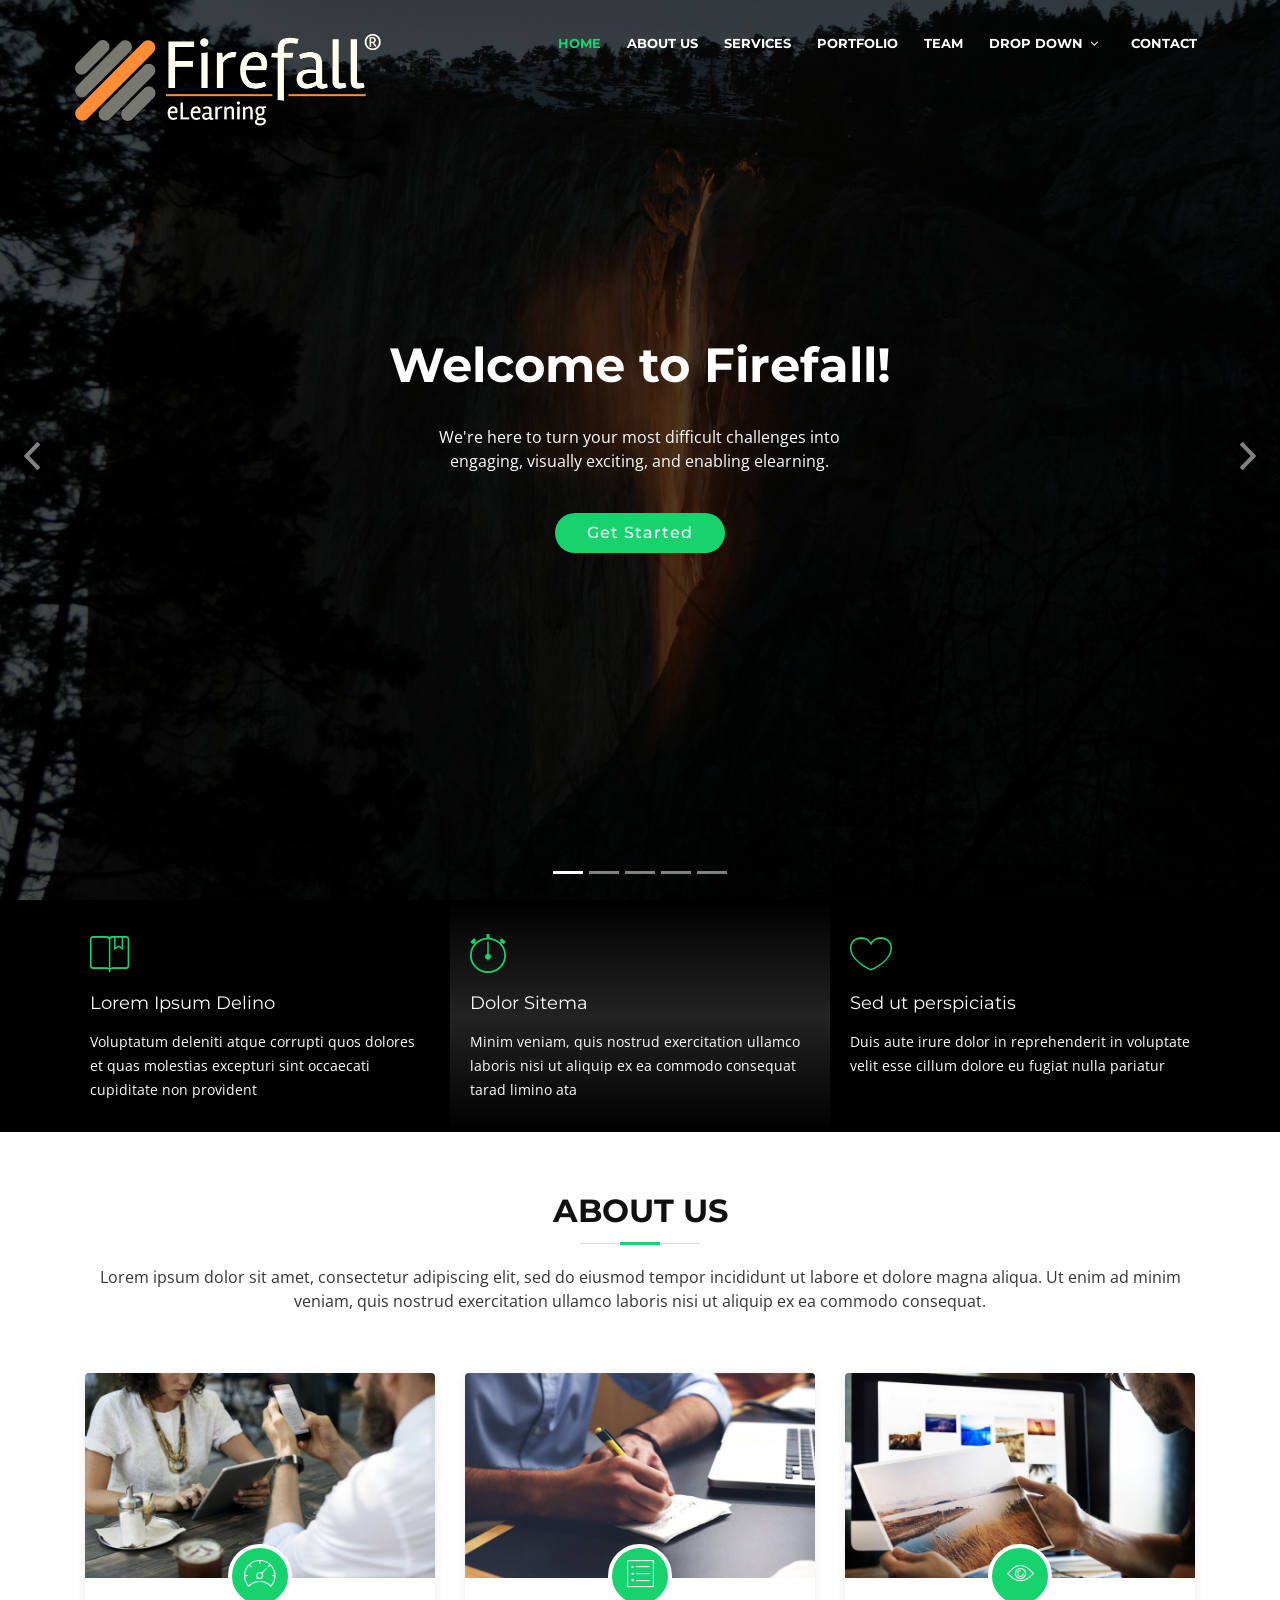
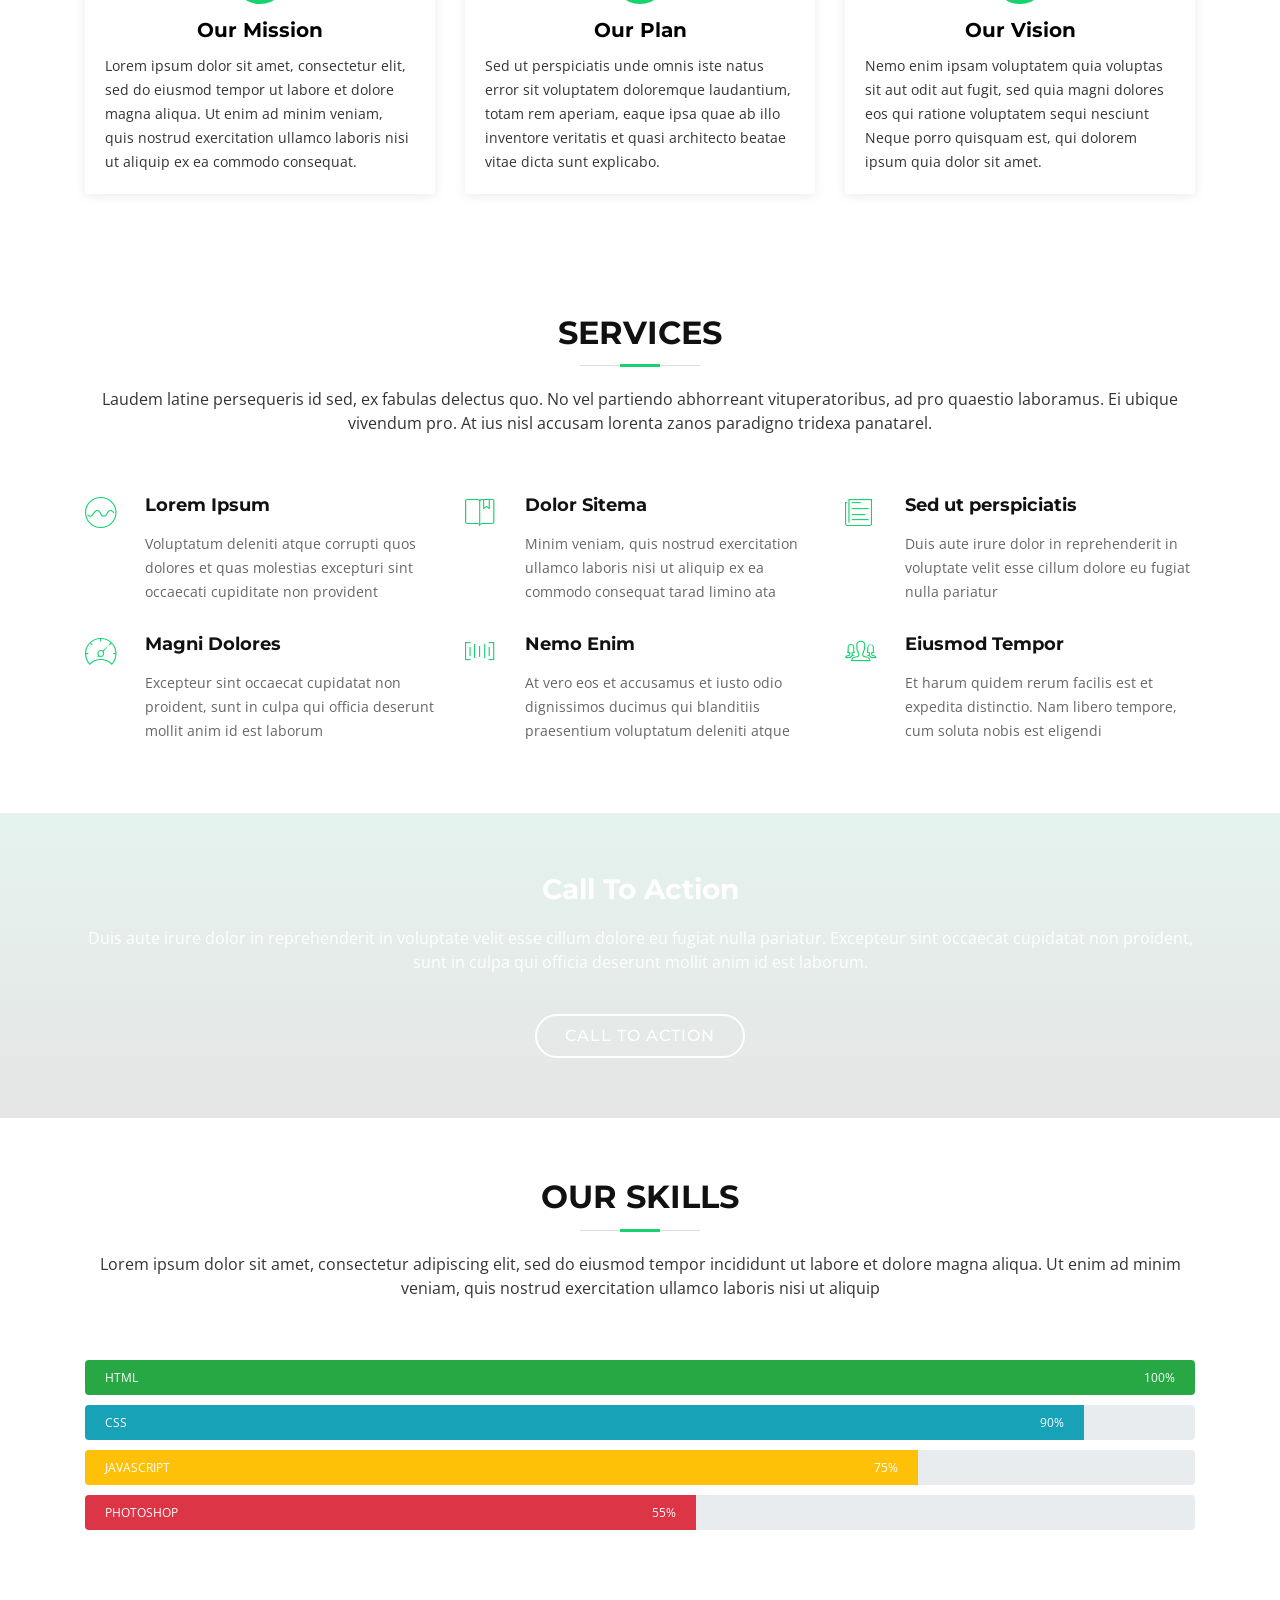
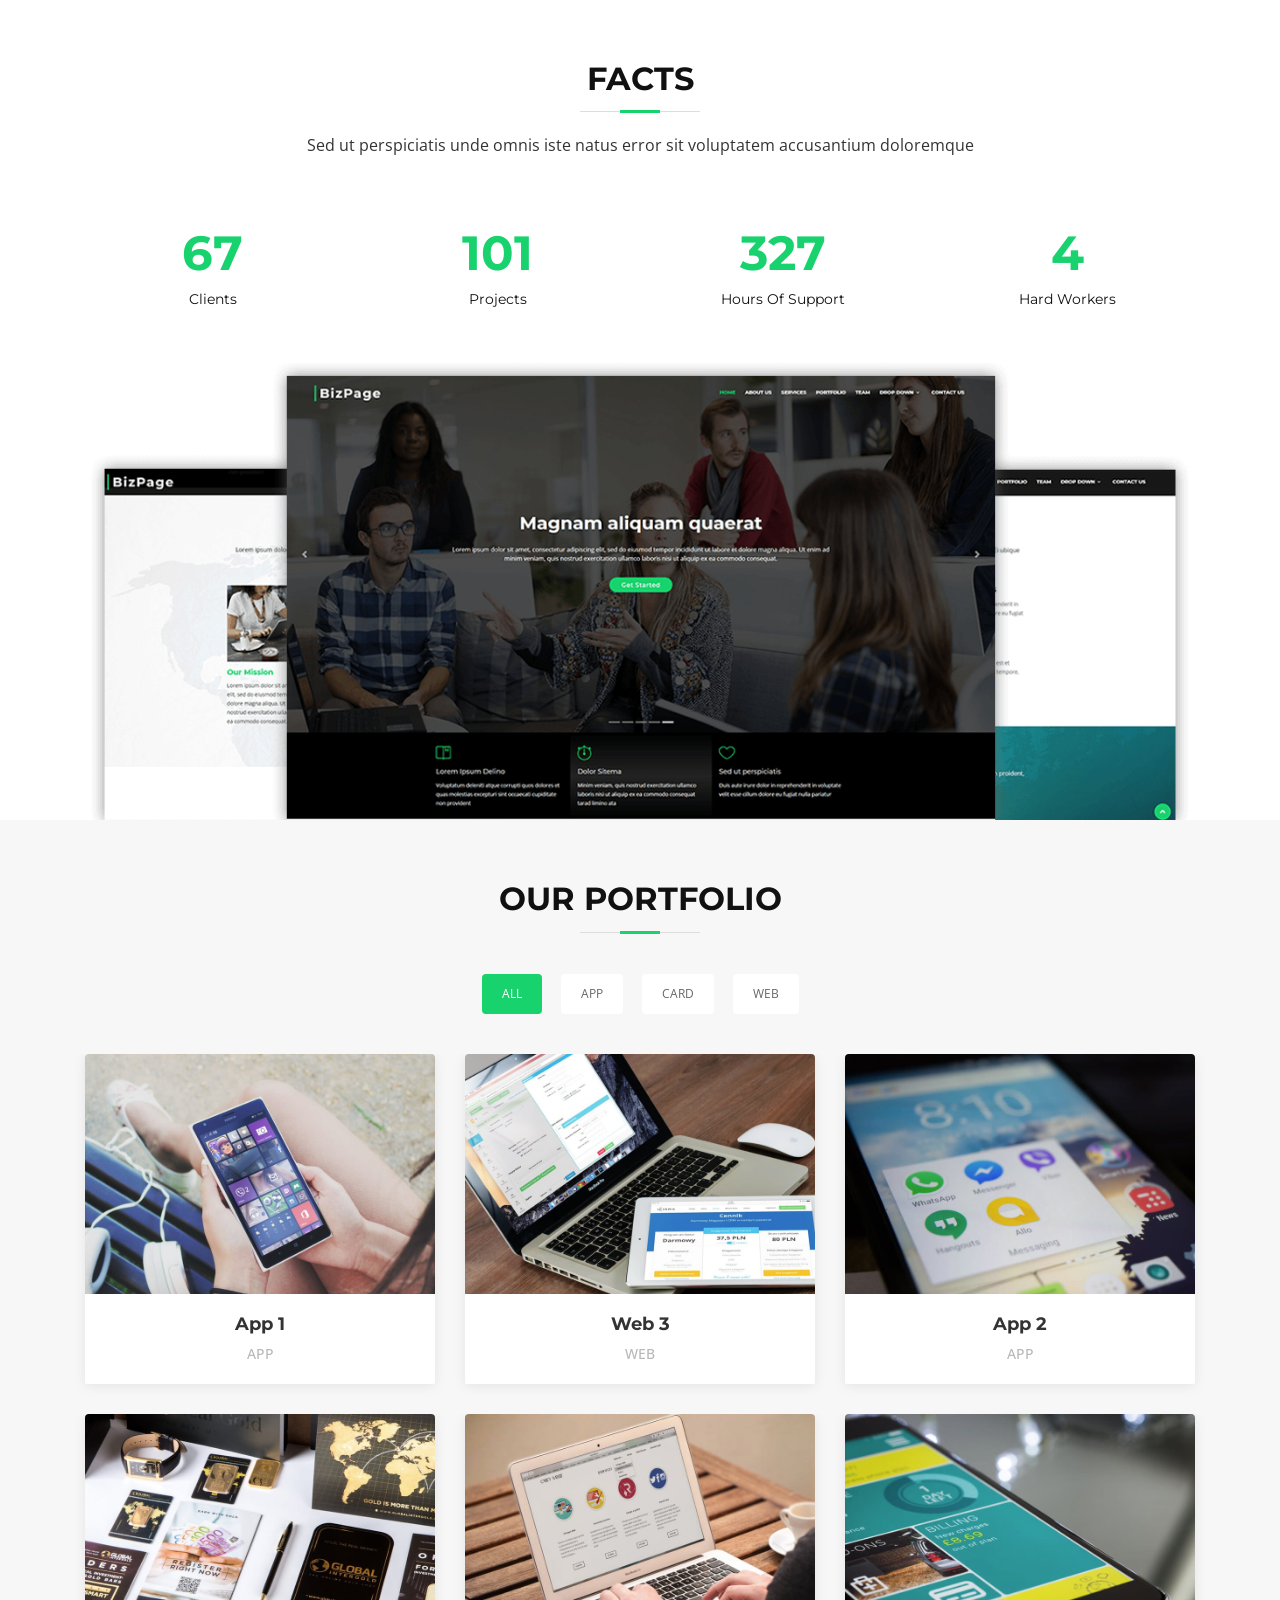
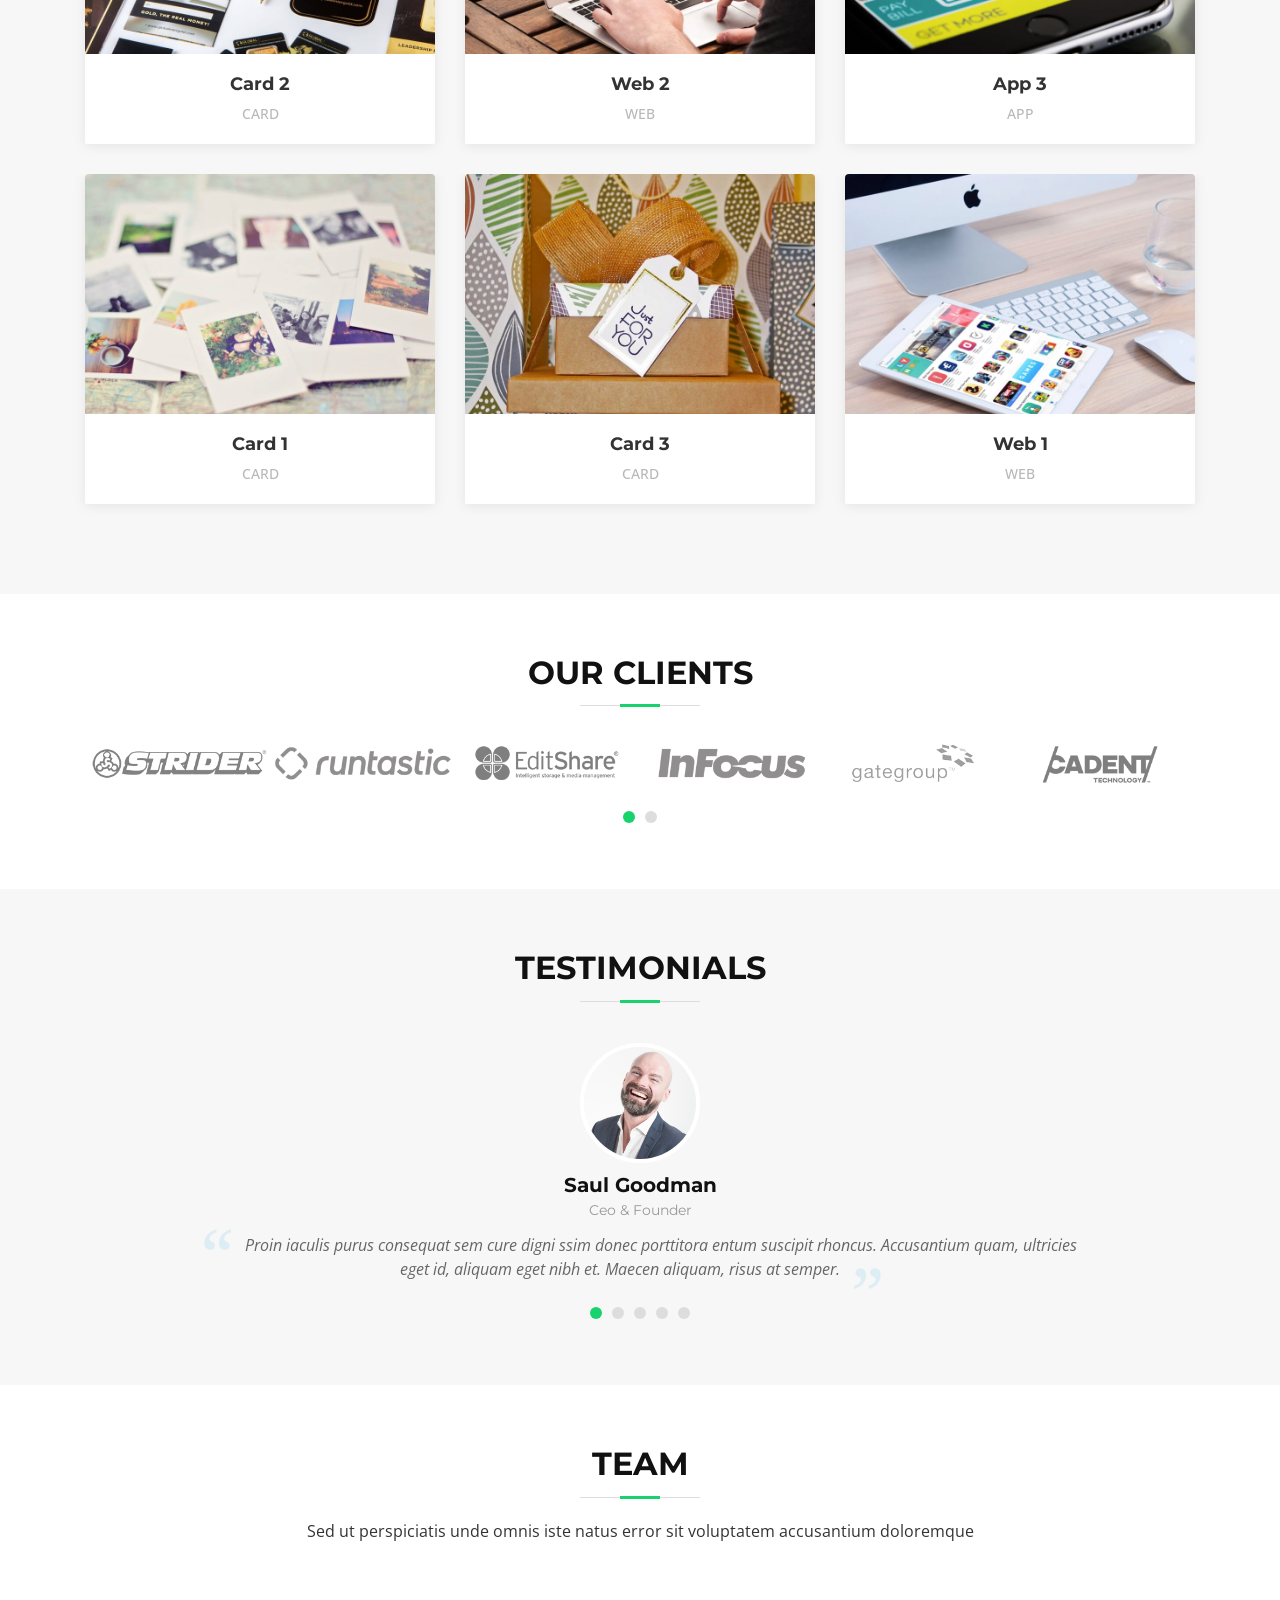
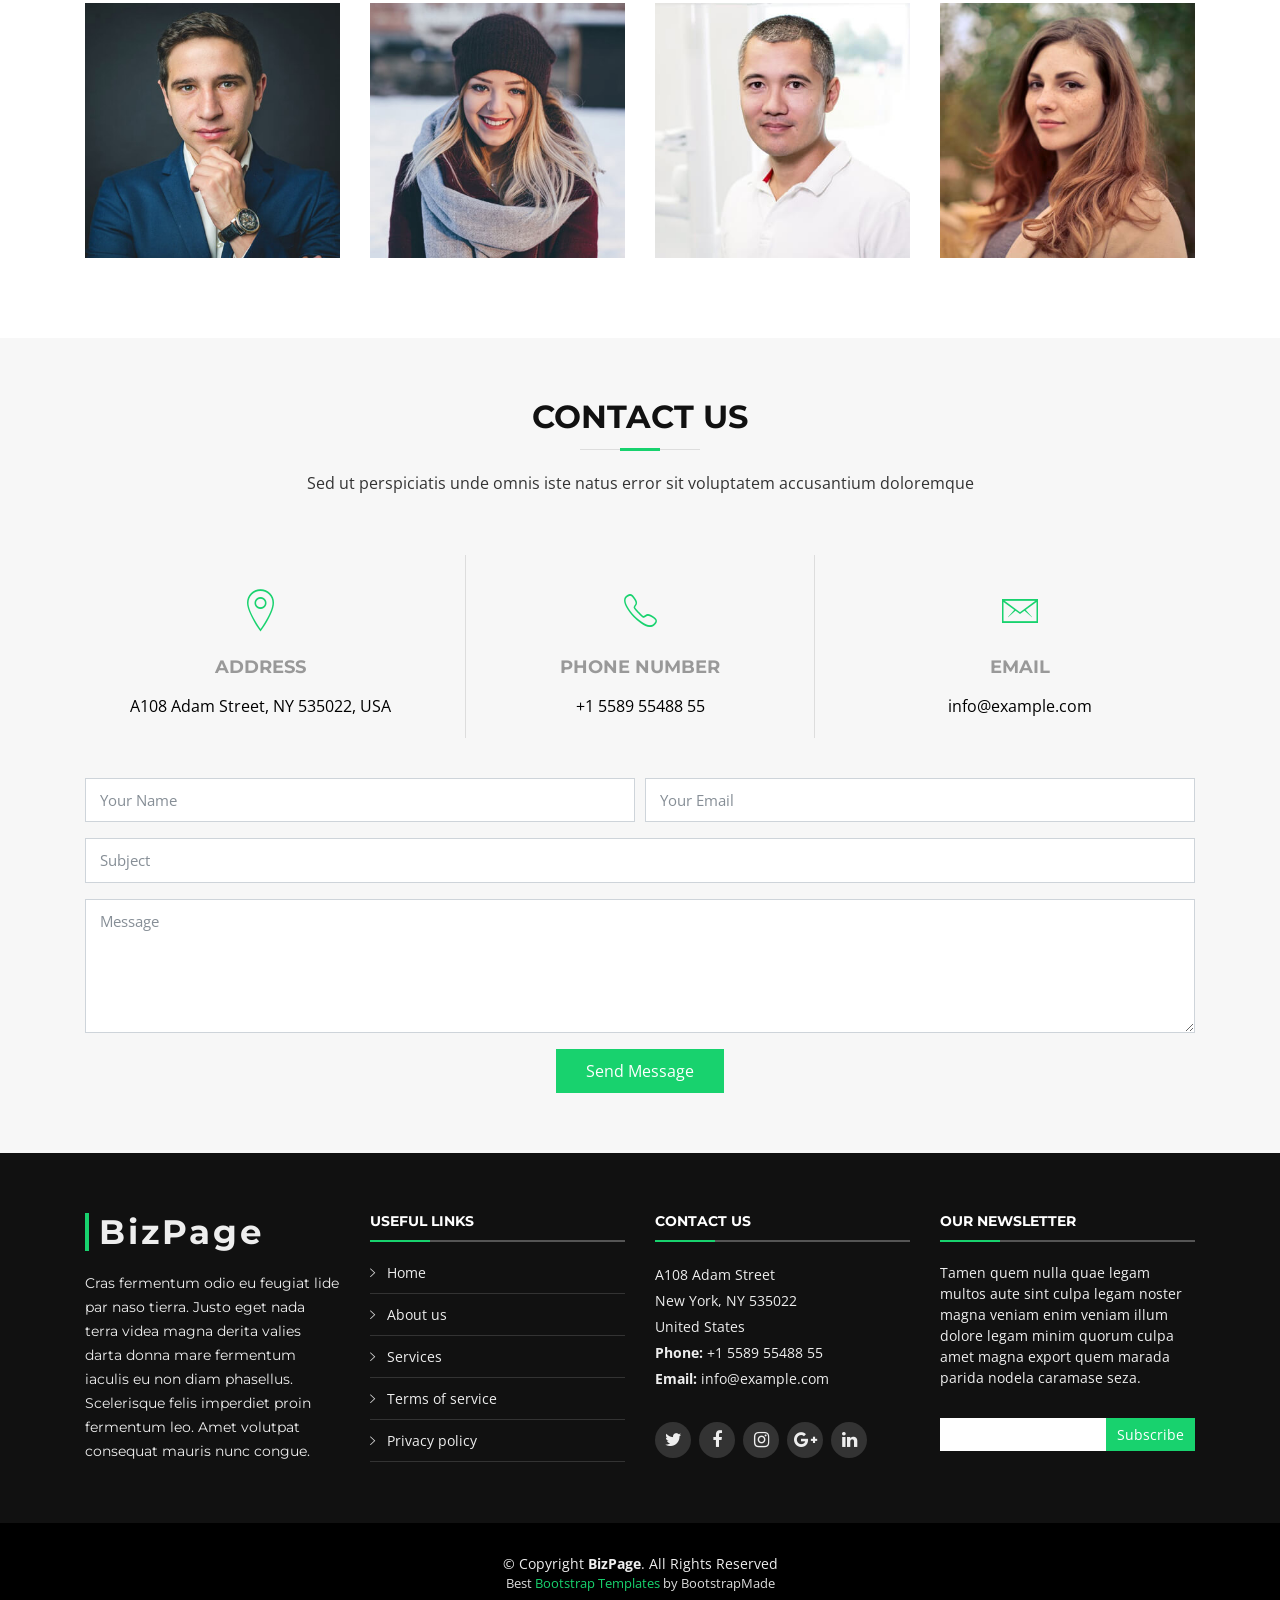
==== bizpage-master/index.html @ b1515fba "update" ====
<!DOCTYPE html>
<html lang="en">
<head>
  <meta charset="utf-8">
  <title>Firefall eLearning</title>
  <meta content="width=device-width, initial-scale=1.0" name="viewport">
  <meta content="" name="keywords">
  <meta content="" name="description">

  <!-- Favicons -->
  <link href="img/favicon.png" rel="icon">
  <link href="img/apple-touch-icon.png" rel="apple-touch-icon">

  <!-- Google Fonts -->
  <link href="https://fonts.googleapis.com/css?family=Open+Sans:300,300i,400,400i,700,700i|Montserrat:300,400,500,700" rel="stylesheet">

  <!-- Bootstrap CSS File -->
  <link href="lib/bootstrap/css/bootstrap.min.css" rel="stylesheet">

  <!-- Libraries CSS Files -->
  <link href="lib/font-awesome/css/font-awesome.min.css" rel="stylesheet">
  <link href="lib/animate/animate.min.css" rel="stylesheet">
  <link href="lib/ionicons/css/ionicons.min.css" rel="stylesheet">
  <link href="lib/owlcarousel/assets/owl.carousel.min.css" rel="stylesheet">
  <link href="lib/lightbox/css/lightbox.min.css" rel="stylesheet">

  <!-- Main Stylesheet File -->
  <link href="css/style.css" rel="stylesheet">

  <!-- =======================================================
    Theme Name: BizPage
    Theme URL: https://bootstrapmade.com/bizpage-bootstrap-business-template/
    Author: BootstrapMade.com
    License: https://bootstrapmade.com/license/
  ======================================================= -->
</head>

<body>

  <!--==========================
    Header
  ============================-->
  <header id="header">
    <div class="container-fluid">

      <div id="logo" class="pull-left">
        <!--h1><a href="#intro" class="scrollto">BizPage</a></h1-->
        <!-- Uncomment below if you prefer to use an image logo -->
        <a href="#intro"><img src="img/firefall_logo.png" alt="" width="335" height="100"title="" /></a>
      </div>

      <nav id="nav-menu-container">
        <ul class="nav-menu">
          <li class="menu-active"><a href="#intro">Home</a></li>
          <li><a href="#about">About Us</a></li>
          <li><a href="#services">Services</a></li>
          <li><a href="#portfolio">Portfolio</a></li>
          <li><a href="#team">Team</a></li>
          <li class="menu-has-children"><a href="">Drop Down</a>
            <ul>
              <li><a href="#">Drop Down 1</a></li>
              <li><a href="#">Drop Down 3</a></li>
              <li><a href="#">Drop Down 4</a></li>
              <li><a href="#">Drop Down 5</a></li>
            </ul>
          </li>
          <li><a href="#contact">Contact</a></li>
        </ul>
      </nav><!-- #nav-menu-container -->
    </div>
  </header><!-- #header -->

  <!--==========================
    Intro Section
  ============================-->
  <section id="intro">
    <div class="intro-container">
      <div id="introCarousel" class="carousel  slide carousel-fade" data-ride="carousel">

        <ol class="carousel-indicators"></ol>

        <div class="carousel-inner" role="listbox">

          <div class="carousel-item active" style="background-image: url('img/intro-carousel/1.jpg');">
            <div class="carousel-container">
              <div class="carousel-content">
                <h2>Welcome to Firefall!</h2>
				<p>We're here to turn your most difficult challenges into engaging, visually exciting, and enabling elearning.</p>
                <a href="#featured-services" class="btn-get-started scrollto">Get Started</a>
              </div>
            </div>
          </div>

          <div class="carousel-item" style="background-image: url('img/intro-carousel/2.jpg');">
            <div class="carousel-container">
              <div class="carousel-content">
                <h2>Design.</h2>
                <p>Lorem ipsum dolor sit amet, consectetur adipiscing elit, sed do eiusmod tempor incididunt ut labore et dolore magna aliqua. Ut enim ad minim veniam, quis nostrud exercitation ullamco laboris nisi ut aliquip ex ea commodo consequat.</p>
                <a href="#featured-services" class="btn-get-started scrollto">Get Started</a>
              </div>
            </div>
          </div>

          <div class="carousel-item" style="background-image: url('img/intro-carousel/3.jpg');">
            <div class="carousel-container">
              <div class="carousel-content">
                <h2>Develop.</h2>
                <p>Beatae vitae dicta sunt explicabo. Nemo enim ipsam voluptatem quia voluptas sit aspernatur aut odit aut fugit, sed quia consequuntur magni dolores eos qui ratione voluptatem sequi nesciunt omnis iste natus error sit voluptatem accusantium.</p>
                <a href="#featured-services" class="btn-get-started scrollto">Get Started</a>
              </div>
            </div>
          </div>

          <div class="carousel-item" style="background-image: url('img/intro-carousel/4.jpg');">
            <div class="carousel-container">
              <div class="carousel-content">
                <h2>Deliver.</h2>
                <p>Neque porro quisquam est, qui dolorem ipsum quia dolor sit amet, consectetur, adipisci velit, sed quia non numquam eius modi tempora incidunt ut labore et dolore magnam aliquam quaerat voluptatem. Ut enim ad minima veniam, quis nostrum.</p>
                <a href="#featured-services" class="btn-get-started scrollto">Get Started</a>
              </div>
            </div>
          </div>

          <div class="carousel-item" style="background-image: url('img/intro-carousel/5.jpg');">
            <div class="carousel-container">
              <div class="carousel-content">
                <h2>Magnam aliquam quaerat</h2>
                <p>Lorem ipsum dolor sit amet, consectetur adipiscing elit, sed do eiusmod tempor incididunt ut labore et dolore magna aliqua. Ut enim ad minim veniam, quis nostrud exercitation ullamco laboris nisi ut aliquip ex ea commodo consequat.</p>
                <a href="#featured-services" class="btn-get-started scrollto">Get Started</a>
              </div>
            </div>
          </div>

        </div>

        <a class="carousel-control-prev" href="#introCarousel" role="button" data-slide="prev">
          <span class="carousel-control-prev-icon ion-chevron-left" aria-hidden="true"></span>
          <span class="sr-only">Previous</span>
        </a>

        <a class="carousel-control-next" href="#introCarousel" role="button" data-slide="next">
          <span class="carousel-control-next-icon ion-chevron-right" aria-hidden="true"></span>
          <span class="sr-only">Next</span>
        </a>

      </div>
    </div>
  </section><!-- #intro -->

  <main id="main">

    <!--==========================
      Featured Services Section
    ============================-->
    <section id="featured-services">
      <div class="container">
        <div class="row">

          <div class="col-lg-4 box">
            <i class="ion-ios-bookmarks-outline"></i>
            <h4 class="title"><a href="">Lorem Ipsum Delino</a></h4>
            <p class="description">Voluptatum deleniti atque corrupti quos dolores et quas molestias excepturi sint occaecati cupiditate non provident</p>
          </div>

          <div class="col-lg-4 box box-bg">
            <i class="ion-ios-stopwatch-outline"></i>
            <h4 class="title"><a href="">Dolor Sitema</a></h4>
            <p class="description">Minim veniam, quis nostrud exercitation ullamco laboris nisi ut aliquip ex ea commodo consequat tarad limino ata</p>
          </div>

          <div class="col-lg-4 box">
            <i class="ion-ios-heart-outline"></i>
            <h4 class="title"><a href="">Sed ut perspiciatis</a></h4>
            <p class="description">Duis aute irure dolor in reprehenderit in voluptate velit esse cillum dolore eu fugiat nulla pariatur</p>
          </div>

        </div>
      </div>
    </section><!-- #featured-services -->

    <!--==========================
      About Us Section
    ============================-->
    <section id="about">
      <div class="container">

        <header class="section-header">
          <h3>About Us</h3>
          <p>Lorem ipsum dolor sit amet, consectetur adipiscing elit, sed do eiusmod tempor incididunt ut labore et dolore magna aliqua. Ut enim ad minim veniam, quis nostrud exercitation ullamco laboris nisi ut aliquip ex ea commodo consequat.</p>
        </header>

        <div class="row about-cols">

          <div class="col-md-4 wow fadeInUp">
            <div class="about-col">
              <div class="img">
                <img src="img/about-mission.jpg" alt="" class="img-fluid">
                <div class="icon"><i class="ion-ios-speedometer-outline"></i></div>
              </div>
              <h2 class="title"><a href="#">Our Mission</a></h2>
              <p>
                Lorem ipsum dolor sit amet, consectetur elit, sed do eiusmod tempor ut labore et dolore magna aliqua. Ut enim ad minim veniam, quis nostrud exercitation ullamco laboris nisi ut aliquip ex ea commodo consequat.
              </p>
            </div>
          </div>

          <div class="col-md-4 wow fadeInUp" data-wow-delay="0.1s">
            <div class="about-col">
              <div class="img">
                <img src="img/about-plan.jpg" alt="" class="img-fluid">
                <div class="icon"><i class="ion-ios-list-outline"></i></div>
              </div>
              <h2 class="title"><a href="#">Our Plan</a></h2>
              <p>
                Sed ut perspiciatis unde omnis iste natus error sit voluptatem  doloremque laudantium, totam rem aperiam, eaque ipsa quae ab illo inventore veritatis et quasi architecto beatae vitae dicta sunt explicabo.
              </p>
            </div>
          </div>

          <div class="col-md-4 wow fadeInUp" data-wow-delay="0.2s">
            <div class="about-col">
              <div class="img">
                <img src="img/about-vision.jpg" alt="" class="img-fluid">
                <div class="icon"><i class="ion-ios-eye-outline"></i></div>
              </div>
              <h2 class="title"><a href="#">Our Vision</a></h2>
              <p>
                Nemo enim ipsam voluptatem quia voluptas sit aut odit aut fugit, sed quia magni dolores eos qui ratione voluptatem sequi nesciunt Neque porro quisquam est, qui dolorem ipsum quia dolor sit amet.
              </p>
            </div>
          </div>

        </div>

      </div>
    </section><!-- #about -->

    <!--==========================
      Services Section
    ============================-->
    <section id="services">
      <div class="container">

        <header class="section-header wow fadeInUp">
          <h3>Services</h3>
          <p>Laudem latine persequeris id sed, ex fabulas delectus quo. No vel partiendo abhorreant vituperatoribus, ad pro quaestio laboramus. Ei ubique vivendum pro. At ius nisl accusam lorenta zanos paradigno tridexa panatarel.</p>
        </header>

        <div class="row">

          <div class="col-lg-4 col-md-6 box wow bounceInUp" data-wow-duration="1.4s">
            <div class="icon"><i class="ion-ios-analytics-outline"></i></div>
            <h4 class="title"><a href="">Lorem Ipsum</a></h4>
            <p class="description">Voluptatum deleniti atque corrupti quos dolores et quas molestias excepturi sint occaecati cupiditate non provident</p>
          </div>
          <div class="col-lg-4 col-md-6 box wow bounceInUp" data-wow-duration="1.4s">
            <div class="icon"><i class="ion-ios-bookmarks-outline"></i></div>
            <h4 class="title"><a href="">Dolor Sitema</a></h4>
            <p class="description">Minim veniam, quis nostrud exercitation ullamco laboris nisi ut aliquip ex ea commodo consequat tarad limino ata</p>
          </div>
          <div class="col-lg-4 col-md-6 box wow bounceInUp" data-wow-duration="1.4s">
            <div class="icon"><i class="ion-ios-paper-outline"></i></div>
            <h4 class="title"><a href="">Sed ut perspiciatis</a></h4>
            <p class="description">Duis aute irure dolor in reprehenderit in voluptate velit esse cillum dolore eu fugiat nulla pariatur</p>
          </div>
          <div class="col-lg-4 col-md-6 box wow bounceInUp" data-wow-delay="0.1s" data-wow-duration="1.4s">
            <div class="icon"><i class="ion-ios-speedometer-outline"></i></div>
            <h4 class="title"><a href="">Magni Dolores</a></h4>
            <p class="description">Excepteur sint occaecat cupidatat non proident, sunt in culpa qui officia deserunt mollit anim id est laborum</p>
          </div>
          <div class="col-lg-4 col-md-6 box wow bounceInUp" data-wow-delay="0.1s" data-wow-duration="1.4s">
            <div class="icon"><i class="ion-ios-barcode-outline"></i></div>
            <h4 class="title"><a href="">Nemo Enim</a></h4>
            <p class="description">At vero eos et accusamus et iusto odio dignissimos ducimus qui blanditiis praesentium voluptatum deleniti atque</p>
          </div>
          <div class="col-lg-4 col-md-6 box wow bounceInUp" data-wow-delay="0.1s" data-wow-duration="1.4s">
            <div class="icon"><i class="ion-ios-people-outline"></i></div>
            <h4 class="title"><a href="">Eiusmod Tempor</a></h4>
            <p class="description">Et harum quidem rerum facilis est et expedita distinctio. Nam libero tempore, cum soluta nobis est eligendi</p>
          </div>

        </div>

      </div>
    </section><!-- #services -->

    <!--==========================
      Call To Action Section
    ============================-->
    <section id="call-to-action" class="wow fadeIn">
      <div class="container text-center">
        <h3>Call To Action</h3>
        <p> Duis aute irure dolor in reprehenderit in voluptate velit esse cillum dolore eu fugiat nulla pariatur. Excepteur sint occaecat cupidatat non proident, sunt in culpa qui officia deserunt mollit anim id est laborum.</p>
        <a class="cta-btn" href="#">Call To Action</a>
      </div>
    </section><!-- #call-to-action -->

    <!--==========================
      Skills Section
    ============================-->
    <section id="skills">
      <div class="container">

        <header class="section-header">
          <h3>Our Skills</h3>
          <p>Lorem ipsum dolor sit amet, consectetur adipiscing elit, sed do eiusmod tempor incididunt ut labore et dolore magna aliqua. Ut enim ad minim veniam, quis nostrud exercitation ullamco laboris nisi ut aliquip</p>
        </header>

        <div class="skills-content">

          <div class="progress">
            <div class="progress-bar bg-success" role="progressbar" aria-valuenow="100" aria-valuemin="0" aria-valuemax="100">
              <span class="skill">HTML <i class="val">100%</i></span>
            </div>
          </div>

          <div class="progress">
            <div class="progress-bar bg-info" role="progressbar" aria-valuenow="90" aria-valuemin="0" aria-valuemax="100">
              <span class="skill">CSS <i class="val">90%</i></span>
            </div>
          </div>

          <div class="progress">
            <div class="progress-bar bg-warning" role="progressbar" aria-valuenow="75" aria-valuemin="0" aria-valuemax="100">
              <span class="skill">JavaScript <i class="val">75%</i></span>
            </div>
          </div>

          <div class="progress">
            <div class="progress-bar bg-danger" role="progressbar" aria-valuenow="55" aria-valuemin="0" aria-valuemax="100">
              <span class="skill">Photoshop <i class="val">55%</i></span>
            </div>
          </div>

        </div>

      </div>
    </section>

    <!--==========================
      Facts Section
    ============================-->
    <section id="facts"  class="wow fadeIn">
      <div class="container">

        <header class="section-header">
          <h3>Facts</h3>
          <p>Sed ut perspiciatis unde omnis iste natus error sit voluptatem accusantium doloremque</p>
        </header>

        <div class="row counters">

  				<div class="col-lg-3 col-6 text-center">
            <span data-toggle="counter-up">274</span>
            <p>Clients</p>
  				</div>

          <div class="col-lg-3 col-6 text-center">
            <span data-toggle="counter-up">421</span>
            <p>Projects</p>
  				</div>

          <div class="col-lg-3 col-6 text-center">
            <span data-toggle="counter-up">1,364</span>
            <p>Hours Of Support</p>
  				</div>

          <div class="col-lg-3 col-6 text-center">
            <span data-toggle="counter-up">18</span>
            <p>Hard Workers</p>
  				</div>

  			</div>

        <div class="facts-img">
          <img src="img/facts-img.png" alt="" class="img-fluid">
        </div>

      </div>
    </section><!-- #facts -->

    <!--==========================
      Portfolio Section
    ============================-->
    <section id="portfolio"  class="section-bg" >
      <div class="container">

        <header class="section-header">
          <h3 class="section-title">Our Portfolio</h3>
        </header>

        <div class="row">
          <div class="col-lg-12">
            <ul id="portfolio-flters">
              <li data-filter="*" class="filter-active">All</li>
              <li data-filter=".filter-app">App</li>
              <li data-filter=".filter-card">Card</li>
              <li data-filter=".filter-web">Web</li>
            </ul>
          </div>
        </div>

        <div class="row portfolio-container">

          <div class="col-lg-4 col-md-6 portfolio-item filter-app wow fadeInUp">
            <div class="portfolio-wrap">
              <figure>
                <img src="img/portfolio/app1.jpg" class="img-fluid" alt="">
                <a href="img/portfolio/app1.jpg" data-lightbox="portfolio" data-title="App 1" class="link-preview" title="Preview"><i class="ion ion-eye"></i></a>
                <a href="#" class="link-details" title="More Details"><i class="ion ion-android-open"></i></a>
              </figure>

              <div class="portfolio-info">
                <h4><a href="#">App 1</a></h4>
                <p>App</p>
              </div>
            </div>
          </div>

          <div class="col-lg-4 col-md-6 portfolio-item filter-web wow fadeInUp" data-wow-delay="0.1s">
            <div class="portfolio-wrap">
              <figure>
                <img src="img/portfolio/web3.jpg" class="img-fluid" alt="">
                <a href="img/portfolio/web3.jpg" class="link-preview" data-lightbox="portfolio" data-title="Web 3" title="Preview"><i class="ion ion-eye"></i></a>
                <a href="#" class="link-details" title="More Details"><i class="ion ion-android-open"></i></a>
              </figure>

              <div class="portfolio-info">
                <h4><a href="#">Web 3</a></h4>
                <p>Web</p>
              </div>
            </div>
          </div>

          <div class="col-lg-4 col-md-6 portfolio-item filter-app wow fadeInUp" data-wow-delay="0.2s">
            <div class="portfolio-wrap">
              <figure>
                <img src="img/portfolio/app2.jpg" class="img-fluid" alt="">
                <a href="img/portfolio/app2.jpg" class="link-preview" data-lightbox="portfolio" data-title="App 2" title="Preview"><i class="ion ion-eye"></i></a>
                <a href="#" class="link-details" title="More Details"><i class="ion ion-android-open"></i></a>
              </figure>

              <div class="portfolio-info">
                <h4><a href="#">App 2</a></h4>
                <p>App</p>
              </div>
            </div>
          </div>

          <div class="col-lg-4 col-md-6 portfolio-item filter-card wow fadeInUp">
            <div class="portfolio-wrap">
              <figure>
                <img src="img/portfolio/card2.jpg" class="img-fluid" alt="">
                <a href="img/portfolio/card2.jpg" class="link-preview" data-lightbox="portfolio" data-title="Card 2" title="Preview"><i class="ion ion-eye"></i></a>
                <a href="#" class="link-details" title="More Details"><i class="ion ion-android-open"></i></a>
              </figure>

              <div class="portfolio-info">
                <h4><a href="#">Card 2</a></h4>
                <p>Card</p>
              </div>
            </div>
          </div>

          <div class="col-lg-4 col-md-6 portfolio-item filter-web wow fadeInUp" data-wow-delay="0.1s">
            <div class="portfolio-wrap">
              <figure>
                <img src="img/portfolio/web2.jpg" class="img-fluid" alt="">
                <a href="img/portfolio/web2.jpg" class="link-preview" data-lightbox="portfolio" data-title="Web 2" title="Preview"><i class="ion ion-eye"></i></a>
                <a href="#" class="link-details" title="More Details"><i class="ion ion-android-open"></i></a>
              </figure>

              <div class="portfolio-info">
                <h4><a href="#">Web 2</a></h4>
                <p>Web</p>
              </div>
            </div>
          </div>

          <div class="col-lg-4 col-md-6 portfolio-item filter-app wow fadeInUp" data-wow-delay="0.2s">
            <div class="portfolio-wrap">
              <figure>
                <img src="img/portfolio/app3.jpg" class="img-fluid" alt="">
                <a href="img/portfolio/app3.jpg" class="link-preview" data-lightbox="portfolio" data-title="App 3" title="Preview"><i class="ion ion-eye"></i></a>
                <a href="#" class="link-details" title="More Details"><i class="ion ion-android-open"></i></a>
              </figure>

              <div class="portfolio-info">
                <h4><a href="#">App 3</a></h4>
                <p>App</p>
              </div>
            </div>
          </div>

          <div class="col-lg-4 col-md-6 portfolio-item filter-card wow fadeInUp">
            <div class="portfolio-wrap">
              <figure>
                <img src="img/portfolio/card1.jpg" class="img-fluid" alt="">
                <a href="img/portfolio/card1.jpg" class="link-preview" data-lightbox="portfolio" data-title="Card 1" title="Preview"><i class="ion ion-eye"></i></a>
                <a href="#" class="link-details" title="More Details"><i class="ion ion-android-open"></i></a>
              </figure>

              <div class="portfolio-info">
                <h4><a href="#">Card 1</a></h4>
                <p>Card</p>
              </div>
            </div>
          </div>

          <div class="col-lg-4 col-md-6 portfolio-item filter-card wow fadeInUp" data-wow-delay="0.1s">
            <div class="portfolio-wrap">
              <figure>
                <img src="img/portfolio/card3.jpg" class="img-fluid" alt="">
                <a href="img/portfolio/card3.jpg" class="link-preview" data-lightbox="portfolio" data-title="Card 3" title="Preview"><i class="ion ion-eye"></i></a>
                <a href="#" class="link-details" title="More Details"><i class="ion ion-android-open"></i></a>
              </figure>

              <div class="portfolio-info">
                <h4><a href="#">Card 3</a></h4>
                <p>Card</p>
              </div>
            </div>
          </div>

          <div class="col-lg-4 col-md-6 portfolio-item filter-web wow fadeInUp" data-wow-delay="0.2s">
            <div class="portfolio-wrap">
              <figure>
                <img src="img/portfolio/web1.jpg" class="img-fluid" alt="">
                <a href="img/portfolio/web1.jpg" class="link-preview" data-lightbox="portfolio" data-title="Web 1" title="Preview"><i class="ion ion-eye"></i></a>
                <a href="#" class="link-details" title="More Details"><i class="ion ion-android-open"></i></a>
              </figure>

              <div class="portfolio-info">
                <h4><a href="#">Web 1</a></h4>
                <p>Web</p>
              </div>
            </div>
          </div>

        </div>

      </div>
    </section><!-- #portfolio -->

    <!--==========================
      Clients Section
    ============================-->
    <section id="clients" class="wow fadeInUp">
      <div class="container">

        <header class="section-header">
          <h3>Our Clients</h3>
        </header>

        <div class="owl-carousel clients-carousel">
          <img src="img/clients/client-1.png" alt="">
          <img src="img/clients/client-2.png" alt="">
          <img src="img/clients/client-3.png" alt="">
          <img src="img/clients/client-4.png" alt="">
          <img src="img/clients/client-5.png" alt="">
          <img src="img/clients/client-6.png" alt="">
          <img src="img/clients/client-7.png" alt="">
          <img src="img/clients/client-8.png" alt="">
        </div>

      </div>
    </section><!-- #clients -->

    <!--==========================
      Clients Section
    ============================-->
    <section id="testimonials" class="section-bg wow fadeInUp">
      <div class="container">

        <header class="section-header">
          <h3>Testimonials</h3>
        </header>

        <div class="owl-carousel testimonials-carousel">

          <div class="testimonial-item">
            <img src="img/testimonial-1.jpg" class="testimonial-img" alt="">
            <h3>Saul Goodman</h3>
            <h4>Ceo &amp; Founder</h4>
            <p>
              <img src="img/quote-sign-left.png" class="quote-sign-left" alt="">
              Proin iaculis purus consequat sem cure digni ssim donec porttitora entum suscipit rhoncus. Accusantium quam, ultricies eget id, aliquam eget nibh et. Maecen aliquam, risus at semper.
              <img src="img/quote-sign-right.png" class="quote-sign-right" alt="">
            </p>
          </div>

          <div class="testimonial-item">
            <img src="img/testimonial-2.jpg" class="testimonial-img" alt="">
            <h3>Sara Wilsson</h3>
            <h4>Designer</h4>
            <p>
              <img src="img/quote-sign-left.png" class="quote-sign-left" alt="">
              Export tempor illum tamen malis malis eram quae irure esse labore quem cillum quid cillum eram malis quorum velit fore eram velit sunt aliqua noster fugiat irure amet legam anim culpa.
              <img src="img/quote-sign-right.png" class="quote-sign-right" alt="">
            </p>
          </div>

          <div class="testimonial-item">
            <img src="img/testimonial-3.jpg" class="testimonial-img" alt="">
            <h3>Jena Karlis</h3>
            <h4>Store Owner</h4>
            <p>
              <img src="img/quote-sign-left.png" class="quote-sign-left" alt="">
              Enim nisi quem export duis labore cillum quae magna enim sint quorum nulla quem veniam duis minim tempor labore quem eram duis noster aute amet eram fore quis sint minim.
              <img src="img/quote-sign-right.png" class="quote-sign-right" alt="">
            </p>
          </div>

          <div class="testimonial-item">
            <img src="img/testimonial-4.jpg" class="testimonial-img" alt="">
            <h3>Matt Brandon</h3>
            <h4>Freelancer</h4>
            <p>
              <img src="img/quote-sign-left.png" class="quote-sign-left" alt="">
              Fugiat enim eram quae cillum dolore dolor amet nulla culpa multos export minim fugiat minim velit minim dolor enim duis veniam ipsum anim magna sunt elit fore quem dolore labore illum veniam.
              <img src="img/quote-sign-right.png" class="quote-sign-right" alt="">
            </p>
          </div>

          <div class="testimonial-item">
            <img src="img/testimonial-5.jpg" class="testimonial-img" alt="">
            <h3>John Larson</h3>
            <h4>Entrepreneur</h4>
            <p>
              <img src="img/quote-sign-left.png" class="quote-sign-left" alt="">
              Quis quorum aliqua sint quem legam fore sunt eram irure aliqua veniam tempor noster veniam enim culpa labore duis sunt culpa nulla illum cillum fugiat legam esse veniam culpa fore nisi cillum quid.
              <img src="img/quote-sign-right.png" class="quote-sign-right" alt="">
            </p>
          </div>

        </div>

      </div>
    </section><!-- #testimonials -->

    <!--==========================
      Team Section
    ============================-->
    <section id="team">
      <div class="container">
        <div class="section-header wow fadeInUp">
          <h3>Team</h3>
          <p>Sed ut perspiciatis unde omnis iste natus error sit voluptatem accusantium doloremque</p>
        </div>

        <div class="row">

          <div class="col-lg-3 col-md-6 wow fadeInUp">
            <div class="member">
              <img src="img/team-1.jpg" class="img-fluid" alt="">
              <div class="member-info">
                <div class="member-info-content">
                  <h4>Walter White</h4>
                  <span>Chief Executive Officer</span>
                  <div class="social">
                    <a href=""><i class="fa fa-twitter"></i></a>
                    <a href=""><i class="fa fa-facebook"></i></a>
                    <a href=""><i class="fa fa-google-plus"></i></a>
                    <a href=""><i class="fa fa-linkedin"></i></a>
                  </div>
                </div>
              </div>
            </div>
          </div>

          <div class="col-lg-3 col-md-6 wow fadeInUp" data-wow-delay="0.1s">
            <div class="member">
              <img src="img/team-2.jpg" class="img-fluid" alt="">
              <div class="member-info">
                <div class="member-info-content">
                  <h4>Sarah Jhonson</h4>
                  <span>Product Manager</span>
                  <div class="social">
                    <a href=""><i class="fa fa-twitter"></i></a>
                    <a href=""><i class="fa fa-facebook"></i></a>
                    <a href=""><i class="fa fa-google-plus"></i></a>
                    <a href=""><i class="fa fa-linkedin"></i></a>
                  </div>
                </div>
              </div>
            </div>
          </div>

          <div class="col-lg-3 col-md-6 wow fadeInUp" data-wow-delay="0.2s">
            <div class="member">
              <img src="img/team-3.jpg" class="img-fluid" alt="">
              <div class="member-info">
                <div class="member-info-content">
                  <h4>William Anderson</h4>
                  <span>CTO</span>
                  <div class="social">
                    <a href=""><i class="fa fa-twitter"></i></a>
                    <a href=""><i class="fa fa-facebook"></i></a>
                    <a href=""><i class="fa fa-google-plus"></i></a>
                    <a href=""><i class="fa fa-linkedin"></i></a>
                  </div>
                </div>
              </div>
            </div>
          </div>

          <div class="col-lg-3 col-md-6 wow fadeInUp" data-wow-delay="0.3s">
            <div class="member">
              <img src="img/team-4.jpg" class="img-fluid" alt="">
              <div class="member-info">
                <div class="member-info-content">
                  <h4>Amanda Jepson</h4>
                  <span>Accountant</span>
                  <div class="social">
                    <a href=""><i class="fa fa-twitter"></i></a>
                    <a href=""><i class="fa fa-facebook"></i></a>
                    <a href=""><i class="fa fa-google-plus"></i></a>
                    <a href=""><i class="fa fa-linkedin"></i></a>
                  </div>
                </div>
              </div>
            </div>
          </div>

        </div>

      </div>
    </section><!-- #team -->

    <!--==========================
      Contact Section
    ============================-->
    <section id="contact" class="section-bg wow fadeInUp">
      <div class="container">

        <div class="section-header">
          <h3>Contact Us</h3>
          <p>Sed ut perspiciatis unde omnis iste natus error sit voluptatem accusantium doloremque</p>
        </div>

        <div class="row contact-info">

          <div class="col-md-4">
            <div class="contact-address">
              <i class="ion-ios-location-outline"></i>
              <h3>Address</h3>
              <address>A108 Adam Street, NY 535022, USA</address>
            </div>
          </div>

          <div class="col-md-4">
            <div class="contact-phone">
              <i class="ion-ios-telephone-outline"></i>
              <h3>Phone Number</h3>
              <p><a href="tel:+155895548855">+1 5589 55488 55</a></p>
            </div>
          </div>

          <div class="col-md-4">
            <div class="contact-email">
              <i class="ion-ios-email-outline"></i>
              <h3>Email</h3>
              <p><a href="mailto:info@example.com">info@example.com</a></p>
            </div>
          </div>

        </div>

        <div class="form">
          <div id="sendmessage">Your message has been sent. Thank you!</div>
          <div id="errormessage"></div>
          <form action="" method="post" role="form" class="contactForm">
            <div class="form-row">
              <div class="form-group col-md-6">
                <input type="text" name="name" class="form-control" id="name" placeholder="Your Name" data-rule="minlen:4" data-msg="Please enter at least 4 chars" />
                <div class="validation"></div>
              </div>
              <div class="form-group col-md-6">
                <input type="email" class="form-control" name="email" id="email" placeholder="Your Email" data-rule="email" data-msg="Please enter a valid email" />
                <div class="validation"></div>
              </div>
            </div>
            <div class="form-group">
              <input type="text" class="form-control" name="subject" id="subject" placeholder="Subject" data-rule="minlen:4" data-msg="Please enter at least 8 chars of subject" />
              <div class="validation"></div>
            </div>
            <div class="form-group">
              <textarea class="form-control" name="message" rows="5" data-rule="required" data-msg="Please write something for us" placeholder="Message"></textarea>
              <div class="validation"></div>
            </div>
            <div class="text-center"><button type="submit">Send Message</button></div>
          </form>
        </div>

      </div>
    </section><!-- #contact -->

  </main>

  <!--==========================
    Footer
  ============================-->
  <footer id="footer">
    <div class="footer-top">
      <div class="container">
        <div class="row">

          <div class="col-lg-3 col-md-6 footer-info">
            <h3>BizPage</h3>
            <p>Cras fermentum odio eu feugiat lide par naso tierra. Justo eget nada terra videa magna derita valies darta donna mare fermentum iaculis eu non diam phasellus. Scelerisque felis imperdiet proin fermentum leo. Amet volutpat consequat mauris nunc congue.</p>
          </div>

          <div class="col-lg-3 col-md-6 footer-links">
            <h4>Useful Links</h4>
            <ul>
              <li><i class="ion-ios-arrow-right"></i> <a href="#">Home</a></li>
              <li><i class="ion-ios-arrow-right"></i> <a href="#">About us</a></li>
              <li><i class="ion-ios-arrow-right"></i> <a href="#">Services</a></li>
              <li><i class="ion-ios-arrow-right"></i> <a href="#">Terms of service</a></li>
              <li><i class="ion-ios-arrow-right"></i> <a href="#">Privacy policy</a></li>
            </ul>
          </div>

          <div class="col-lg-3 col-md-6 footer-contact">
            <h4>Contact Us</h4>
            <p>
              A108 Adam Street <br>
              New York, NY 535022<br>
              United States <br>
              <strong>Phone:</strong> +1 5589 55488 55<br>
              <strong>Email:</strong> info@example.com<br>
            </p>

            <div class="social-links">
              <a href="#" class="twitter"><i class="fa fa-twitter"></i></a>
              <a href="#" class="facebook"><i class="fa fa-facebook"></i></a>
              <a href="#" class="instagram"><i class="fa fa-instagram"></i></a>
              <a href="#" class="google-plus"><i class="fa fa-google-plus"></i></a>
              <a href="#" class="linkedin"><i class="fa fa-linkedin"></i></a>
            </div>

          </div>

          <div class="col-lg-3 col-md-6 footer-newsletter">
            <h4>Our Newsletter</h4>
            <p>Tamen quem nulla quae legam multos aute sint culpa legam noster magna veniam enim veniam illum dolore legam minim quorum culpa amet magna export quem marada parida nodela caramase seza.</p>
            <form action="" method="post">
              <input type="email" name="email"><input type="submit"  value="Subscribe">
            </form>
          </div>

        </div>
      </div>
    </div>

    <div class="container">
      <div class="copyright">
        &copy; Copyright <strong>BizPage</strong>. All Rights Reserved
      </div>
      <div class="credits">
        <!--
          All the links in the footer should remain intact.
          You can delete the links only if you purchased the pro version.
          Licensing information: https://bootstrapmade.com/license/
          Purchase the pro version with working PHP/AJAX contact form: https://bootstrapmade.com/buy/?theme=BizPage
        -->
        Best <a href="https://bootstrapmade.com/">Bootstrap Templates</a> by BootstrapMade
      </div>
    </div>
  </footer><!-- #footer -->

  <a href="#" class="back-to-top"><i class="fa fa-chevron-up"></i></a>

  <!-- JavaScript Libraries -->
  <script src="lib/jquery/jquery.min.js"></script>
  <script src="lib/jquery/jquery-migrate.min.js"></script>
  <script src="lib/bootstrap/js/bootstrap.bundle.min.js"></script>
  <script src="lib/easing/easing.min.js"></script>
  <script src="lib/superfish/hoverIntent.js"></script>
  <script src="lib/superfish/superfish.min.js"></script>
  <script src="lib/wow/wow.min.js"></script>
  <script src="lib/waypoints/waypoints.min.js"></script>
  <script src="lib/counterup/counterup.min.js"></script>
  <script src="lib/owlcarousel/owl.carousel.min.js"></script>
  <script src="lib/isotope/isotope.pkgd.min.js"></script>
  <script src="lib/lightbox/js/lightbox.min.js"></script>
  <script src="lib/touchSwipe/jquery.touchSwipe.min.js"></script>
  <!-- Contact Form JavaScript File -->
  <script src="contactform/contactform.js"></script>

  <!-- Template Main Javascript File -->
  <script src="js/main.js"></script>

</body>
</html>
---- bizpage-master/css/style.css ----
/*
  Theme Name: BizPage
  Theme URL: https://bootstrapmade.com/bizpage-bootstrap-business-template/
  Author: BootstrapMade.com
  License: https://bootstrapmade.com/license/
*/
/*--------------------------------------------------------------
# General
--------------------------------------------------------------*/
body {
  background: #fff;
  color: #666666;
  font-family: "Open Sans", sans-serif;
}

a {
  color: #18d26e;
  transition: 0.5s;
}

a:hover, a:active, a:focus {
  color: #18d36e;
  outline: none;
  text-decoration: none;
}

p {
  padding: 0;
  margin: 0 0 30px 0;
}

h1, h2, h3, h4, h5, h6 {
  font-family: "Montserrat", sans-serif;
  font-weight: 400;
  margin: 0 0 20px 0;
  padding: 0;
}

/* Back to top button */
.back-to-top {
  position: fixed;
  display: none;
  background: #18d26e;
  color: #fff;
  display: inline-block;
  width: 44px;
  height: 44px;
  text-align: center;
  line-height: 1;
  font-size: 16px;
  border-radius: 50%;
  right: 15px;
  bottom: 15px;
  transition: background 0.5s;
  z-index: 11;
}

.back-to-top i {
  padding-top: 12px;
  color: #fff;
}

@media (max-width: 768px) {
  .back-to-top {
    bottom: 15px;
  }
}

/*--------------------------------------------------------------
# Header
--------------------------------------------------------------*/
#header {
  padding: 30px 0;
  height: 92px;
  position: fixed;
  left: 0;
  top: 0;
  right: 0;
  transition: all 0.5s;
  z-index: 997;
}

#header.header-scrolled {
  background: rgba(0, 0, 0, 0.9);
  padding: 20px 0;
  height: 118px; /*changed for Firefall.*/
  transition: all 0.5s;
}

#header #logo {
  float: left;
}

@media (min-width: 1024px) {
  #header #logo {
    padding-left: 60px;
  }
}

#header #logo h1 {
  font-size: 34px;
  margin: 0;
  padding: 0;
  line-height: 1;
  font-family: "Montserrat", sans-serif;
  font-weight: 700;
  letter-spacing: 3px;
}

#header #logo h1 a, #header #logo h1 a:hover {
  color: #fff;
  padding-left: 10px;
  border-left: 4px solid #18d26e;
}

#header #logo img {
  padding: 0;
  margin: 0;
}

@media (max-width: 768px) {
  #header #logo h1 {
    font-size: 28px;
  }
  #header #logo img {
    max-height: 40px;
  }
}

/*--------------------------------------------------------------
# Intro Section
--------------------------------------------------------------*/
#intro {
  display: table;
  width: 100%;
  height: 100vh;
  background: #000;
}

#intro .carousel-item {
  width: 100%;
  height: 100vh;
  background-size: cover;
  background-position: center;
  background-repeat: no-repeat;
}

#intro .carousel-item::before {
  content: '';
  background-color: rgba(0, 0, 0, 0.7);
  position: absolute;
  height: 100%;
  width: 100%;
  top: 0;
  right: 0;
  left: 0;
  bottom: 0;
}

#intro .carousel-container {
  display: flex;
  justify-content: center;
  align-items: center;
  position: absolute;
  bottom: 0;
  top: 0;
  left: 0;
  right: 0;
}

#intro .carousel-content {
  text-align: center;
}

#intro h2 {
  color: #fff;
  margin-bottom: 30px;
  font-size: 48px;
  font-weight: 700;
}

@media (max-width: 768px) {
  #intro h2 {
    font-size: 28px;
  }
}

#intro p {
  width: 80%;
  margin: 0 auto 30px auto;
  color: #fff;
}

@media (min-width: 1024px) {
  #intro p {
    width: 60%;
  }
}

#intro .carousel-fade .carousel-inner .carousel-item {
  -webkit-transition-property: opacity;
  transition-property: opacity;
}

#intro .carousel-fade .carousel-inner .carousel-item,
#intro .carousel-fade .carousel-inner .active.carousel-item-left,
#intro .carousel-fade .carousel-inner .active.carousel-item-right {
  opacity: 0;
}

#intro .carousel-fade .carousel-inner .active,
#intro .carousel-fade .carousel-inner .carousel-item-next.carousel-item-left,
#intro .carousel-fade .carousel-inner .carousel-item-prev.carousel-item-right {
  opacity: 1;
  transition: 0.5s;
}

#intro .carousel-fade .carousel-inner .carousel-item-next,
#intro .carousel-fade .carousel-inner .carousel-item-prev,
#intro .carousel-fade .carousel-inner .active.carousel-item-left,
#intro .carousel-fade .carousel-inner .active.carousel-item-right {
  left: 0;
  -webkit-transform: translate3d(0, 0, 0);
  transform: translate3d(0, 0, 0);
}

#intro .carousel-control-prev, #intro .carousel-control-next {
  width: 10%;
}

@media (min-width: 1024px) {
  #intro .carousel-control-prev, #intro .carousel-control-next {
    width: 5%;
  }
}

#intro .carousel-control-next-icon, #intro .carousel-control-prev-icon {
  background: none;
  font-size: 32px;
  line-height: 1;
}

#intro .carousel-indicators li {
  cursor: pointer;
}

#intro .btn-get-started {
  font-family: "Montserrat", sans-serif;
  font-weight: 500;
  font-size: 16px;
  letter-spacing: 1px;
  display: inline-block;
  padding: 8px 32px;
  border-radius: 50px;
  transition: 0.5s;
  margin: 10px;
  color: #fff;
  background: #18d26e;
}

#intro .btn-get-started:hover {
  background: #fff;
  color: #18d26e;
}

/*--------------------------------------------------------------
# Navigation Menu
--------------------------------------------------------------*/
/* Nav Menu Essentials */
.nav-menu, .nav-menu * {
  margin: 0;
  padding: 0;
  list-style: none;
}

.nav-menu ul {
  position: absolute;
  display: none;
  top: 100%;
  left: 0;
  z-index: 99;
}

.nav-menu li {
  position: relative;
  white-space: nowrap;
}

.nav-menu > li {
  float: left;
}

.nav-menu li:hover > ul,
.nav-menu li.sfHover > ul {
  display: block;
}

.nav-menu ul ul {
  top: 0;
  left: 100%;
}

.nav-menu ul li {
  min-width: 180px;
}

/* Nav Menu Arrows */
.sf-arrows .sf-with-ul {
  padding-right: 30px;
}

.sf-arrows .sf-with-ul:after {
  content: "\f107";
  position: absolute;
  right: 15px;
  font-family: FontAwesome;
  font-style: normal;
  font-weight: normal;
}

.sf-arrows ul .sf-with-ul:after {
  content: "\f105";
}

/* Nav Meu Container */
#nav-menu-container {
  float: right;
  margin: 0;
}

@media (min-width: 1024px) {
  #nav-menu-container {
    padding-right: 60px;
  }
}

@media (max-width: 768px) {
  #nav-menu-container {
    display: none;
  }
}

/* Nav Meu Styling */
.nav-menu a {
  padding: 0 8px 10px 8px;
  text-decoration: none;
  display: inline-block;
  color: #fff;
  font-family: "Montserrat", sans-serif;
  font-weight: 700;
  font-size: 13px;
  text-transform: uppercase;
  outline: none;
}

.nav-menu li:hover > a, .nav-menu > .menu-active > a {
  color: #18d26e;
}

.nav-menu > li {
  margin-left: 10px;
}

.nav-menu ul {
  margin: 4px 0 0 0;
  padding: 10px;
  box-shadow: 0px 0px 30px rgba(127, 137, 161, 0.25);
  background: #fff;
}

.nav-menu ul li {
  transition: 0.3s;
}

.nav-menu ul li a {
  padding: 10px;
  color: #333;
  transition: 0.3s;
  display: block;
  font-size: 13px;
  text-transform: none;
}

.nav-menu ul li:hover > a {
  color: #18d26e;
}

.nav-menu ul ul {
  margin: 0;
}

/* Mobile Nav Toggle */
#mobile-nav-toggle {
  position: fixed;
  right: 0;
  top: 0;
  z-index: 999;
  margin: 20px 20px 0 0;
  border: 0;
  background: none;
  font-size: 24px;
  display: none;
  transition: all 0.4s;
  outline: none;
  cursor: pointer;
}

#mobile-nav-toggle i {
  color: #fff;
}

@media (max-width: 768px) {
  #mobile-nav-toggle {
    display: inline;
  }
}

/* Mobile Nav Styling */
#mobile-nav {
  position: fixed;
  top: 0;
  padding-top: 18px;
  bottom: 0;
  z-index: 998;
  background: rgba(0, 0, 0, 0.8);
  left: -260px;
  width: 260px;
  overflow-y: auto;
  transition: 0.4s;
}

#mobile-nav ul {
  padding: 0;
  margin: 0;
  list-style: none;
}

#mobile-nav ul li {
  position: relative;
}

#mobile-nav ul li a {
  color: #fff;
  font-size: 13px;
  text-transform: uppercase;
  overflow: hidden;
  padding: 10px 22px 10px 15px;
  position: relative;
  text-decoration: none;
  width: 100%;
  display: block;
  outline: none;
  font-weight: 700;
  font-family: "Montserrat", sans-serif;
}

#mobile-nav ul li a:hover {
  color: #fff;
}

#mobile-nav ul li li {
  padding-left: 30px;
}

#mobile-nav ul .menu-has-children i {
  position: absolute;
  right: 0;
  z-index: 99;
  padding: 15px;
  cursor: pointer;
  color: #fff;
}

#mobile-nav ul .menu-has-children i.fa-chevron-up {
  color: #18d26e;
}

#mobile-nav ul .menu-has-children li a {
  text-transform: none;
}

#mobile-nav ul .menu-item-active {
  color: #18d26e;
}

#mobile-body-overly {
  width: 100%;
  height: 100%;
  z-index: 997;
  top: 0;
  left: 0;
  position: fixed;
  background: rgba(0, 0, 0, 0.7);
  display: none;
}

/* Mobile Nav body classes */
body.mobile-nav-active {
  overflow: hidden;
}

body.mobile-nav-active #mobile-nav {
  left: 0;
}

body.mobile-nav-active #mobile-nav-toggle {
  color: #fff;
}

/*--------------------------------------------------------------
# Sections
--------------------------------------------------------------*/
/* Sections Header
--------------------------------*/
.section-header h3 {
  font-size: 32px;
  color: #111;
  text-transform: uppercase;
  text-align: center;
  font-weight: 700;
  position: relative;
  padding-bottom: 15px;
}

.section-header h3::before {
  content: '';
  position: absolute;
  display: block;
  width: 120px;
  height: 1px;
  background: #ddd;
  bottom: 1px;
  left: calc(50% - 60px);
}

.section-header h3::after {
  content: '';
  position: absolute;
  display: block;
  width: 40px;
  height: 3px;
  background: #18d26e;
  bottom: 0;
  left: calc(50% - 20px);
}

.section-header p {
  text-align: center;
  padding-bottom: 30px;
  color: #333;
}

/* Section with background
--------------------------------*/
.section-bg {
  background: #f7f7f7;
}

/* Featured Services Section
--------------------------------*/
#featured-services {
  background: #000;
}

#featured-services .box {
  padding: 30px 20px;
}

#featured-services .box-bg {
  background-image: linear-gradient(0deg, #000000 0%, #242323 50%, #000000 100%);
}

#featured-services i {
  color: #18d26e;
  font-size: 48px;
  display: inline-block;
  line-height: 1;
}

#featured-services h4 {
  font-weight: 400;
  margin: 15px 0;
  font-size: 18px;
}

#featured-services h4 a {
  color: #fff;
}

#featured-services h4 a:hover {
  color: #18d26e;
}

#featured-services p {
  font-size: 14px;
  line-height: 24px;
  color: #fff;
  margin-bottom: 0;
}

/* About Us Section
--------------------------------*/
#about {
  background: url("../img/about-bg.jpg") center top no-repeat fixed;
  background-size: cover;
  padding: 60px 0 40px 0;
  position: relative;
}

#about::before {
  content: '';
  position: absolute;
  left: 0;
  right: 0;
  top: 0;
  bottom: 0;
  background: rgba(255, 255, 255, 0.92);
  z-index: 9;
}

#about .container {
  position: relative;
  z-index: 10;
}

#about .about-col {
  background: #fff;
  border-radius: 0 0 4px 4px;
  box-shadow: 0px 2px 12px rgba(0, 0, 0, 0.08);
  margin-bottom: 20px;
}

#about .about-col .img {
  position: relative;
}

#about .about-col .img img {
  border-radius: 4px 4px 0 0;
}

#about .about-col .icon {
  width: 64px;
  height: 64px;
  padding-top: 8px;
  text-align: center;
  position: absolute;
  background-color: #18d26e;
  border-radius: 50%;
  text-align: center;
  border: 4px solid #fff;
  left: calc( 50% - 32px);
  bottom: -30px;
  transition: 0.3s;
}

#about .about-col i {
  font-size: 36px;
  line-height: 1;
  color: #fff;
  transition: 0.3s;
}

#about .about-col:hover .icon {
  background-color: #fff;
}

#about .about-col:hover i {
  color: #18d26e;
}

#about .about-col h2 {
  color: #000;
  text-align: center;
  font-weight: 700;
  font-size: 20px;
  padding: 0;
  margin: 40px 0 12px 0;
}

#about .about-col h2 a {
  color: #000;
}

#about .about-col h2 a:hover {
  color: #18d26e;
}

#about .about-col p {
  font-size: 14px;
  line-height: 24px;
  color: #333;
  margin-bottom: 0;
  padding: 0 20px 20px 20px;
}

/* Services Section
--------------------------------*/
#services {
  background: #fff;
  background-size: cover;
  padding: 60px 0 40px 0;
}

#services .box {
  margin-bottom: 30px;
}

#services .icon {
  float: left;
}

#services .icon i {
  color: #18d26e;
  font-size: 36px;
  line-height: 1;
  transition: 0.5s;
}

#services .title {
  margin-left: 60px;
  font-weight: 700;
  margin-bottom: 15px;
  font-size: 18px;
}

#services .title a {
  color: #111;
}

#services .box:hover .title a {
  color: #18d26e;
}

#services .description {
  font-size: 14px;
  margin-left: 60px;
  line-height: 24px;
  margin-bottom: 0;
}

/* Call To Action Section
--------------------------------*/
#call-to-action {
  background: linear-gradient(rgba(0, 142, 99, 0.1), rgba(0, 0, 0, 0.1)), url(../img/call-to-action-bg.jpg) fixed center center;
  background-size: cover;
  padding: 60px 0;
}

#call-to-action h3 {
  color: #fff;
  font-size: 28px;
  font-weight: 700;
}

#call-to-action p {
  color: #fff;
}

#call-to-action .cta-btn {
  font-family: "Montserrat", sans-serif;
  text-transform: uppercase;
  font-weight: 500;
  font-size: 16px;
  letter-spacing: 1px;
  display: inline-block;
  padding: 8px 28px;
  border-radius: 25px;
  transition: 0.5s;
  margin-top: 10px;
  border: 2px solid #fff;
  color: #fff;
}

#call-to-action .cta-btn:hover {
  background: #18d26e;
  border: 2px solid #18d26e;
}

/* Call To Action Section
--------------------------------*/
#skills {
  padding: 60px 0;
}

#skills .progress {
  height: 35px;
  margin-bottom: 10px;
}

#skills .progress .skill {
  font-family: "Open Sans", sans-serif;
  line-height: 35px;
  padding: 0;
  margin: 0 0 0 20px;
  text-transform: uppercase;
}

#skills .progress .skill .val {
  float: right;
  font-style: normal;
  margin: 0 20px 0 0;
}

#skills .progress-bar {
  width: 1px;
  text-align: left;
  transition: .9s;
}

/* Facts Section
--------------------------------*/
#facts {
  background: url("../img/facts-bg.jpg") center top no-repeat fixed;
  background-size: cover;
  padding: 60px 0 0 0;
  position: relative;
}

#facts::before {
  content: '';
  position: absolute;
  left: 0;
  right: 0;
  top: 0;
  bottom: 0;
  background: rgba(255, 255, 255, 0.88);
  z-index: 9;
}

#facts .container {
  position: relative;
  z-index: 10;
}

#facts .counters span {
  font-family: "Montserrat", sans-serif;
  font-weight: bold;
  font-size: 48px;
  display: block;
  color: #18d26e;
}

#facts .counters p {
  padding: 0;
  margin: 0 0 20px 0;
  font-family: "Montserrat", sans-serif;
  font-size: 14px;
  color: #111;
}

#facts .facts-img {
  text-align: center;
  padding-top: 30px;
}

/* Portfolio Section
--------------------------------*/
#portfolio {
  padding: 60px 0;
}

#portfolio #portfolio-flters {
  padding: 0;
  margin: 5px 0 35px 0;
  list-style: none;
  text-align: center;
}

#portfolio #portfolio-flters li {
  cursor: pointer;
  margin: 15px 15px 15px 0;
  display: inline-block;
  padding: 10px 20px;
  font-size: 12px;
  line-height: 20px;
  color: #666666;
  border-radius: 4px;
  text-transform: uppercase;
  background: #fff;
  margin-bottom: 5px;
  transition: all 0.3s ease-in-out;
}

#portfolio #portfolio-flters li:hover, #portfolio #portfolio-flters li.filter-active {
  background: #18d26e;
  color: #fff;
}

#portfolio #portfolio-flters li:last-child {
  margin-right: 0;
}

#portfolio .portfolio-wrap {
  box-shadow: 0px 2px 12px rgba(0, 0, 0, 0.08);
  transition: 0.3s;
}

#portfolio .portfolio-wrap:hover {
  box-shadow: 0px 4px 14px rgba(0, 0, 0, 0.16);
}

#portfolio .portfolio-item {
  position: relative;
  height: 360px;
  overflow: hidden;
}

#portfolio .portfolio-item figure {
  background: #000;
  overflow: hidden;
  height: 240px;
  position: relative;
  border-radius: 4px 4px 0 0;
  margin: 0;
}

#portfolio .portfolio-item figure:hover img {
  opacity: 0.4;
  transition: 0.3s;
}

#portfolio .portfolio-item figure .link-preview, #portfolio .portfolio-item figure .link-details {
  position: absolute;
  display: inline-block;
  visibility: hidden;
  line-height: 1;
  text-align: center;
  width: 36px;
  height: 36px;
  background: #fff;
  border-radius: 50%;
  transition: 0.2s;
}

#portfolio .portfolio-item figure .link-preview i, #portfolio .portfolio-item figure .link-details i {
  padding-top: 6px;
  font-size: 22px;
  color: #333;
}

#portfolio .portfolio-item figure .link-preview:hover, #portfolio .portfolio-item figure .link-details:hover {
  background: #18d26e;
}

#portfolio .portfolio-item figure .link-preview:hover i, #portfolio .portfolio-item figure .link-details:hover i {
  color: #fff;
}

#portfolio .portfolio-item figure .link-preview {
  left: calc(50% - 38px);
  top: calc(50% - 18px);
}

#portfolio .portfolio-item figure .link-details {
  right: calc(50% - 38px);
  top: calc(50% - 18px);
}

#portfolio .portfolio-item figure:hover .link-preview {
  visibility: visible;
  left: calc(50% - 44px);
}

#portfolio .portfolio-item figure:hover .link-details {
  visibility: visible;
  right: calc(50% - 44px);
}

#portfolio .portfolio-item .portfolio-info {
  background: #fff;
  text-align: center;
  padding: 30px;
  height: 90px;
  border-radius: 0 0 3px 3px;
}

#portfolio .portfolio-item .portfolio-info h4 {
  font-size: 18px;
  line-height: 1px;
  font-weight: 700;
  margin-bottom: 18px;
  padding-bottom: 0;
}

#portfolio .portfolio-item .portfolio-info h4 a {
  color: #333;
}

#portfolio .portfolio-item .portfolio-info h4 a:hover {
  color: #18d26e;
}

#portfolio .portfolio-item .portfolio-info p {
  padding: 0;
  margin: 0;
  color: #b8b8b8;
  font-weight: 500;
  font-size: 14px;
  text-transform: uppercase;
}

/* Clients Section
--------------------------------*/
#clients {
  padding: 60px 0;
}

#clients img {
  max-width: 100%;
  opacity: 0.5;
  transition: 0.3s;
  padding: 15px 0;
}

#clients img:hover {
  opacity: 1;
}

#clients .owl-nav, #clients .owl-dots {
  margin-top: 5px;
  text-align: center;
}

#clients .owl-dot {
  display: inline-block;
  margin: 0 5px;
  width: 12px;
  height: 12px;
  border-radius: 50%;
  background-color: #ddd;
}

#clients .owl-dot.active {
  background-color: #18d26e;
}

/* Testimonials Section
--------------------------------*/
#testimonials {
  padding: 60px 0;
}

#testimonials .section-header {
  margin-bottom: 40px;
}

#testimonials .testimonial-item {
  text-align: center;
}

#testimonials .testimonial-item .testimonial-img {
  width: 120px;
  border-radius: 50%;
  border: 4px solid #fff;
  margin: 0 auto;
}

#testimonials .testimonial-item h3 {
  font-size: 20px;
  font-weight: bold;
  margin: 10px 0 5px 0;
  color: #111;
}

#testimonials .testimonial-item h4 {
  font-size: 14px;
  color: #999;
  margin: 0 0 15px 0;
}

#testimonials .testimonial-item .quote-sign-left {
  margin-top: -15px;
  padding-right: 10px;
  display: inline-block;
  width: 37px;
}

#testimonials .testimonial-item .quote-sign-right {
  margin-bottom: -15px;
  padding-left: 10px;
  display: inline-block;
  max-width: 100%;
  width: 37px;
}

#testimonials .testimonial-item p {
  font-style: italic;
  margin: 0 auto 15px auto;
}

@media (min-width: 992px) {
  #testimonials .testimonial-item p {
    width: 80%;
  }
}

#testimonials .owl-nav, #testimonials .owl-dots {
  margin-top: 5px;
  text-align: center;
}

#testimonials .owl-dot {
  display: inline-block;
  margin: 0 5px;
  width: 12px;
  height: 12px;
  border-radius: 50%;
  background-color: #ddd;
}

#testimonials .owl-dot.active {
  background-color: #18d26e;
}

/* Team Section
--------------------------------*/
#team {
  background: #fff;
  padding: 60px 0;
}

#team .member {
  text-align: center;
  margin-bottom: 20px;
  background: #000;
  position: relative;
}

#team .member .member-info {
  visibility: hidden;
  display: flex;
  justify-content: center;
  align-items: center;
  position: absolute;
  bottom: 0;
  top: 0;
  left: 0;
  right: 0;
  transition: 0.2s;
}

#team .member .member-info-content {
  margin-top: -50px;
  transition: margin 0.2s;
}

#team .member:hover .member-info {
  background: rgba(0, 0, 0, 0.7);
  visibility: visible;
  transition: 0.4s;
}

#team .member:hover .member-info-content {
  margin-top: 0;
  transition: margin 0.4s;
}

#team .member h4 {
  font-weight: 700;
  margin-bottom: 2px;
  font-size: 18px;
  color: #fff;
}

#team .member span {
  font-style: italic;
  display: block;
  font-size: 13px;
  color: #fff;
}

#team .member .social {
  margin-top: 15px;
}

#team .member .social a {
  transition: none;
  color: #fff;
}

#team .member .social a:hover {
  color: #18d26e;
}

#team .member .social i {
  font-size: 18px;
  margin: 0 2px;
}

/* Contact Section
--------------------------------*/
#contact {
  padding: 60px 0;
}

#contact .contact-info {
  margin-bottom: 20px;
  text-align: center;
}

#contact .contact-info i {
  font-size: 48px;
  display: inline-block;
  margin-bottom: 10px;
  color: #18d26e;
}

#contact .contact-info address, #contact .contact-info p {
  margin-bottom: 0;
  color: #000;
}

#contact .contact-info h3 {
  font-size: 18px;
  margin-bottom: 15px;
  font-weight: bold;
  text-transform: uppercase;
  color: #999;
}

#contact .contact-info a {
  color: #000;
}

#contact .contact-info a:hover {
  color: #18d26e;
}

#contact .contact-address, #contact .contact-phone, #contact .contact-email {
  margin-bottom: 20px;
}

@media (min-width: 768px) {
  #contact .contact-address, #contact .contact-phone, #contact .contact-email {
    padding: 20px 0;
  }
}

@media (min-width: 768px) {
  #contact .contact-phone {
    border-left: 1px solid #ddd;
    border-right: 1px solid #ddd;
  }
}

#contact .form #sendmessage {
  color: #18d26e;
  border: 1px solid #18d26e;
  display: none;
  text-align: center;
  padding: 15px;
  font-weight: 600;
  margin-bottom: 15px;
}

#contact .form #errormessage {
  color: red;
  display: none;
  border: 1px solid red;
  text-align: center;
  padding: 15px;
  font-weight: 600;
  margin-bottom: 15px;
}

#contact .form #sendmessage.show, #contact .form #errormessage.show, #contact .form .show {
  display: block;
}

#contact .form .validation {
  color: red;
  display: none;
  margin: 0 0 20px;
  font-weight: 400;
  font-size: 13px;
}

#contact .form input, #contact .form textarea {
  padding: 10px 14px;
  border-radius: 0;
  box-shadow: none;
  font-size: 15px;
}

#contact .form button[type="submit"] {
  background: #18d26e;
  border: 0;
  padding: 10px 30px;
  color: #fff;
  transition: 0.4s;
  cursor: pointer;
}

#contact .form button[type="submit"]:hover {
  background: #13a456;
}

/*--------------------------------------------------------------
# Footer
--------------------------------------------------------------*/
#footer {
  background: #000;
  padding: 0 0 30px 0;
  color: #eee;
  font-size: 14px;
}

#footer .footer-top {
  background: #111;
  padding: 60px 0 30px 0;
}

#footer .footer-top .footer-info {
  margin-bottom: 30px;
}

#footer .footer-top .footer-info h3 {
  font-size: 34px;
  margin: 0 0 20px 0;
  padding: 2px 0 2px 10px;
  line-height: 1;
  font-family: "Montserrat", sans-serif;
  font-weight: 700;
  letter-spacing: 3px;
  border-left: 4px solid #18d26e;
}

#footer .footer-top .footer-info p {
  font-size: 14px;
  line-height: 24px;
  margin-bottom: 0;
  font-family: "Montserrat", sans-serif;
  color: #eee;
}

#footer .footer-top .social-links a {
  font-size: 18px;
  display: inline-block;
  background: #333;
  color: #eee;
  line-height: 1;
  padding: 8px 0;
  margin-right: 4px;
  border-radius: 50%;
  text-align: center;
  width: 36px;
  height: 36px;
  transition: 0.3s;
}

#footer .footer-top .social-links a:hover {
  background: #18d26e;
  color: #fff;
}

#footer .footer-top h4 {
  font-size: 14px;
  font-weight: bold;
  color: #fff;
  text-transform: uppercase;
  position: relative;
  padding-bottom: 12px;
}

#footer .footer-top h4::before, #footer .footer-top h4::after {
  content: '';
  position: absolute;
  left: 0;
  bottom: 0;
  height: 2px;
}

#footer .footer-top h4::before {
  right: 0;
  background: #555;
}

#footer .footer-top h4::after {
  background: #18d26e;
  width: 60px;
}

#footer .footer-top .footer-links {
  margin-bottom: 30px;
}

#footer .footer-top .footer-links ul {
  list-style: none;
  padding: 0;
  margin: 0;
}

#footer .footer-top .footer-links ul i {
  padding-right: 8px;
  color: #ddd;
}

#footer .footer-top .footer-links ul li {
  border-bottom: 1px solid #333;
  padding: 10px 0;
}

#footer .footer-top .footer-links ul li:first-child {
  padding-top: 0;
}

#footer .footer-top .footer-links ul a {
  color: #eee;
}

#footer .footer-top .footer-links ul a:hover {
  color: #18d26e;
}

#footer .footer-top .footer-contact {
  margin-bottom: 30px;
}

#footer .footer-top .footer-contact p {
  line-height: 26px;
}

#footer .footer-top .footer-newsletter {
  margin-bottom: 30px;
}

#footer .footer-top .footer-newsletter input[type="email"] {
  border: 0;
  padding: 6px 8px;
  width: 65%;
}

#footer .footer-top .footer-newsletter input[type="submit"] {
  background: #18d26e;
  border: 0;
  width: 35%;
  padding: 6px 0;
  text-align: center;
  color: #fff;
  transition: 0.3s;
  cursor: pointer;
}

#footer .footer-top .footer-newsletter input[type="submit"]:hover {
  background: #13a456;
}

#footer .copyright {
  text-align: center;
  padding-top: 30px;
}

#footer .credits {
  text-align: center;
  font-size: 13px;
  color: #ddd;
}
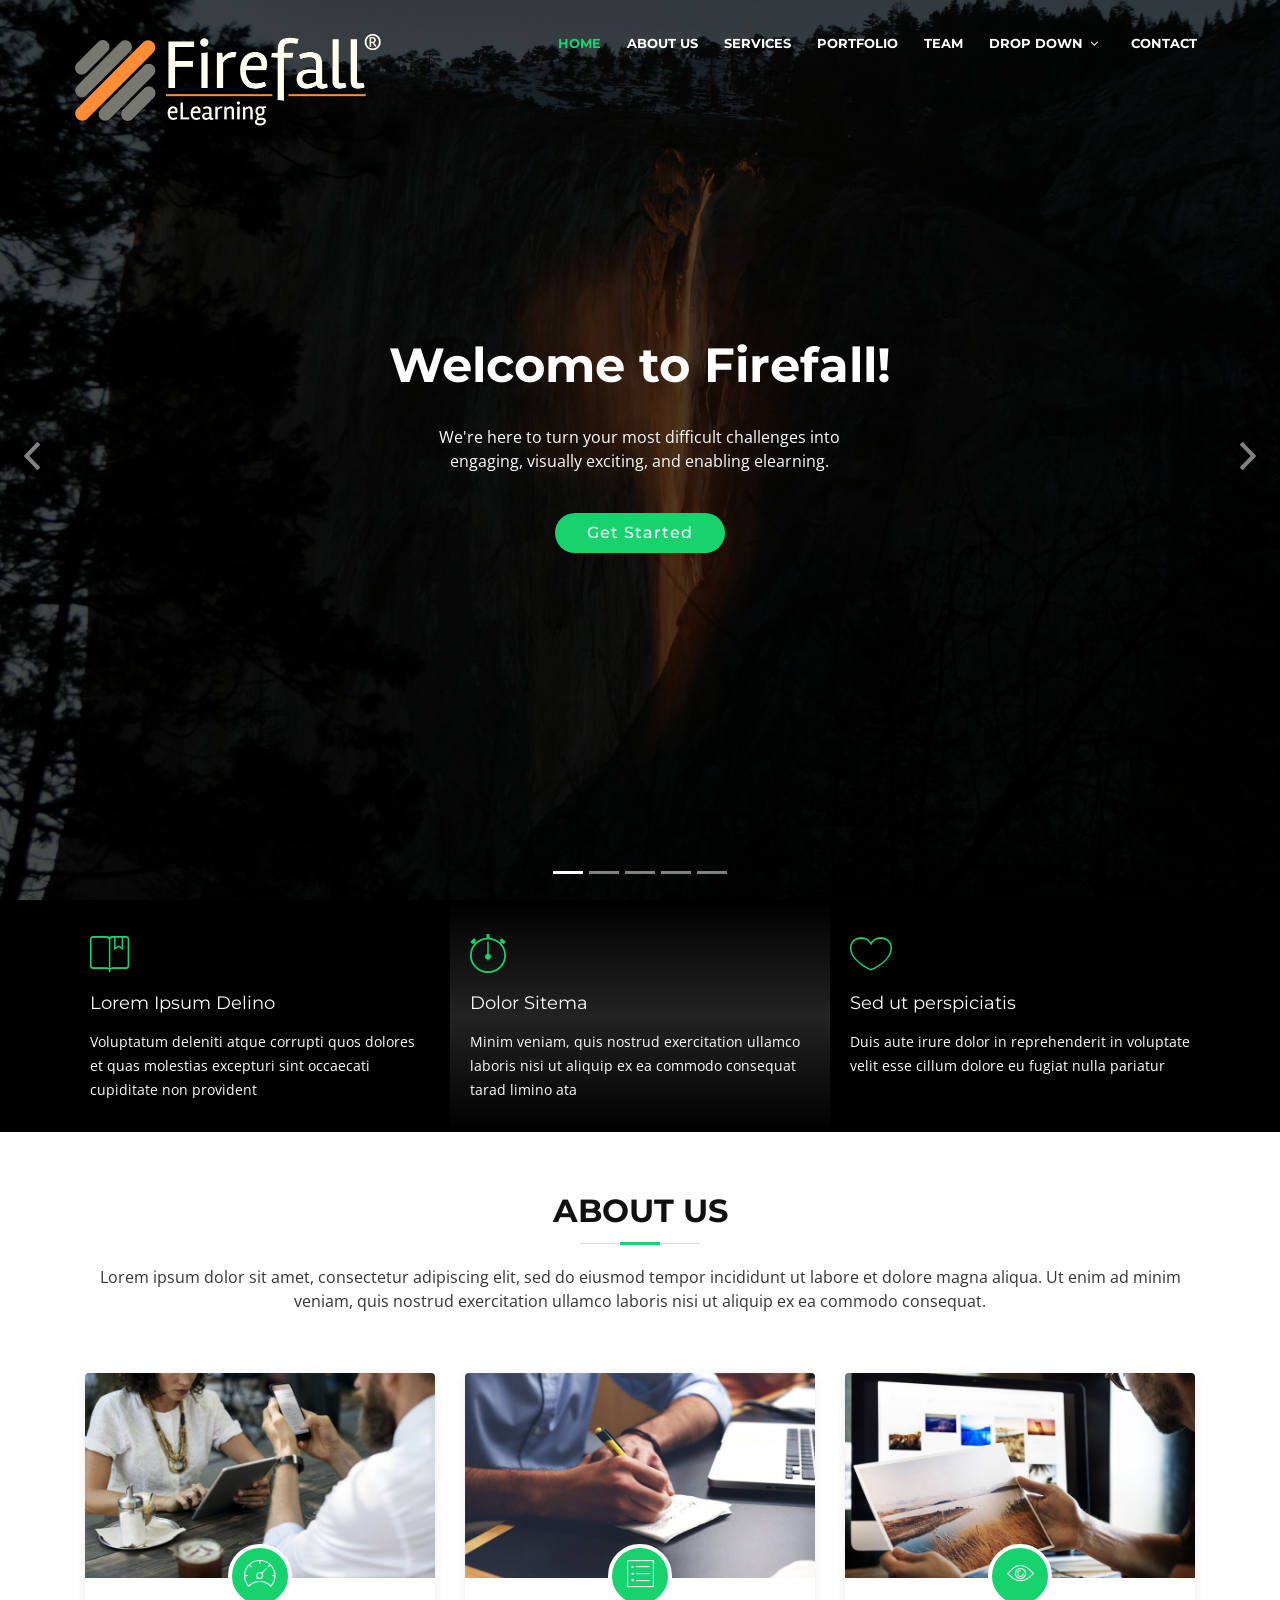
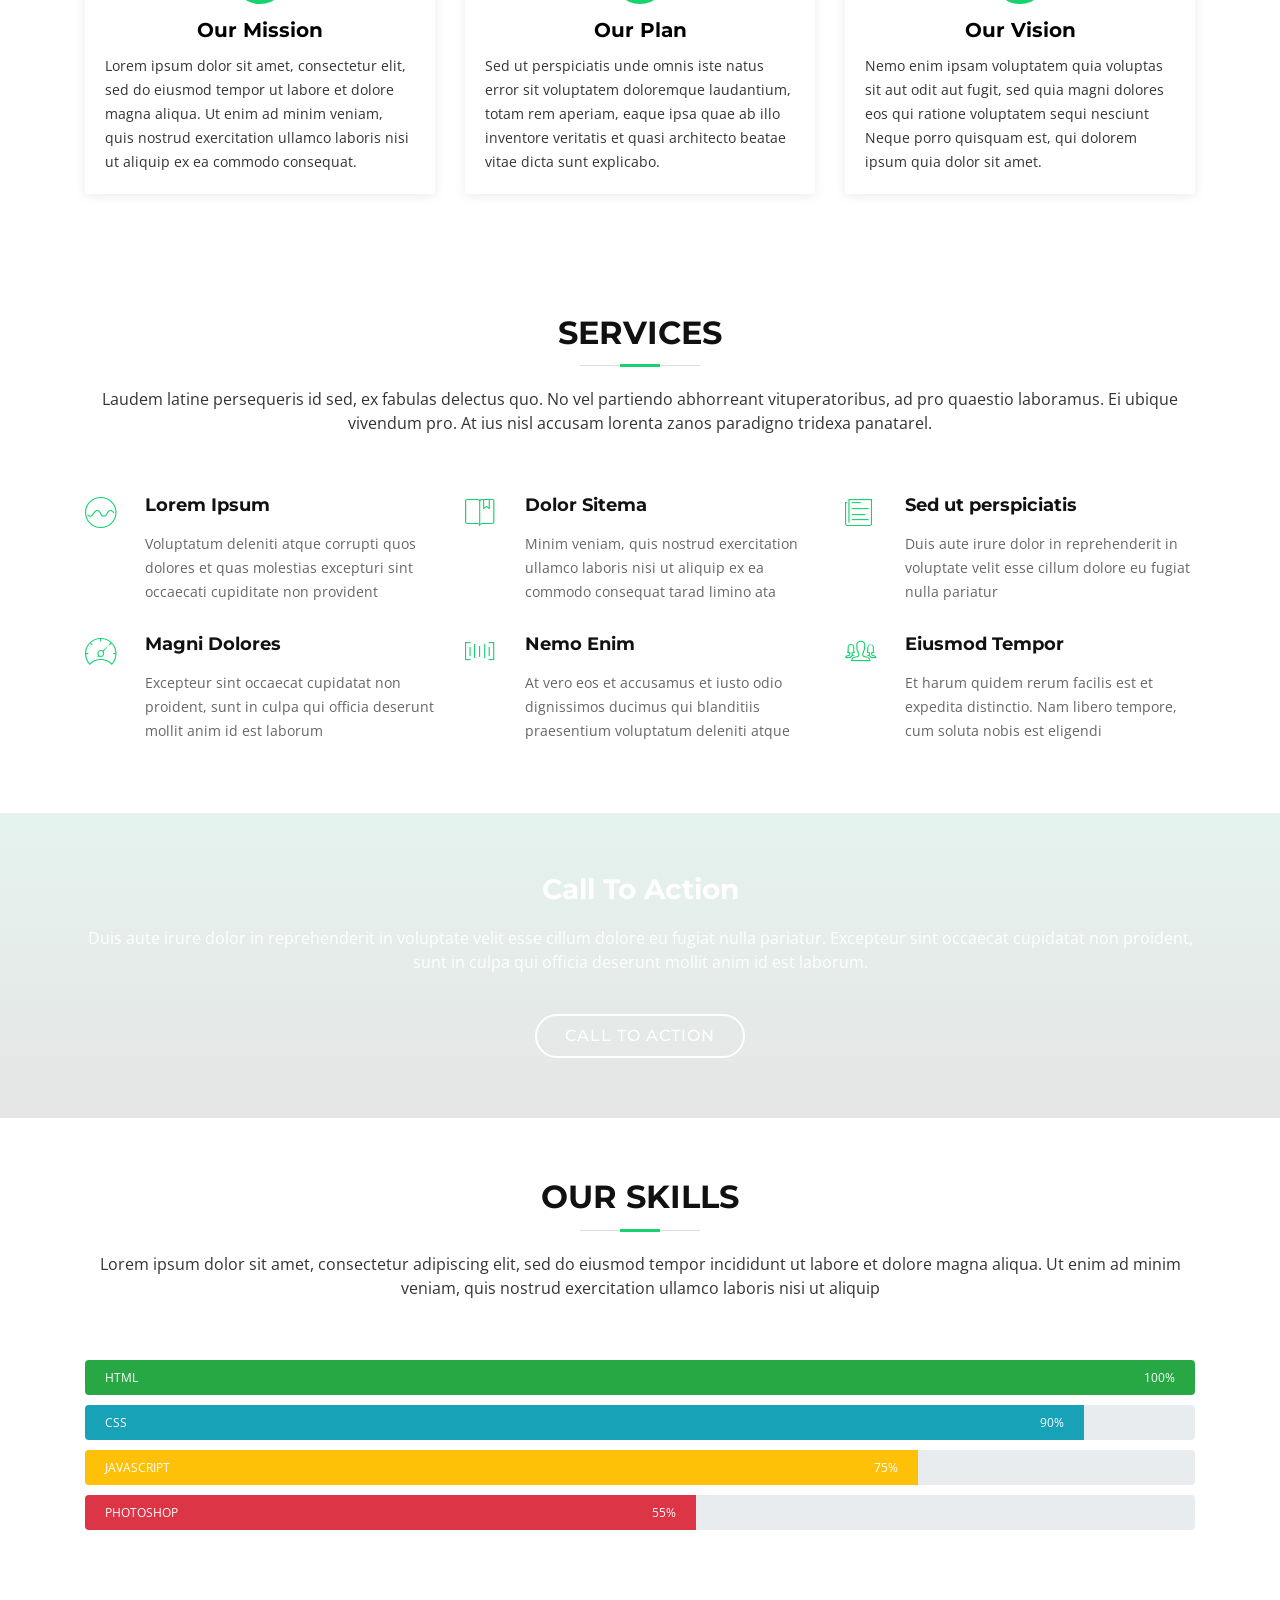
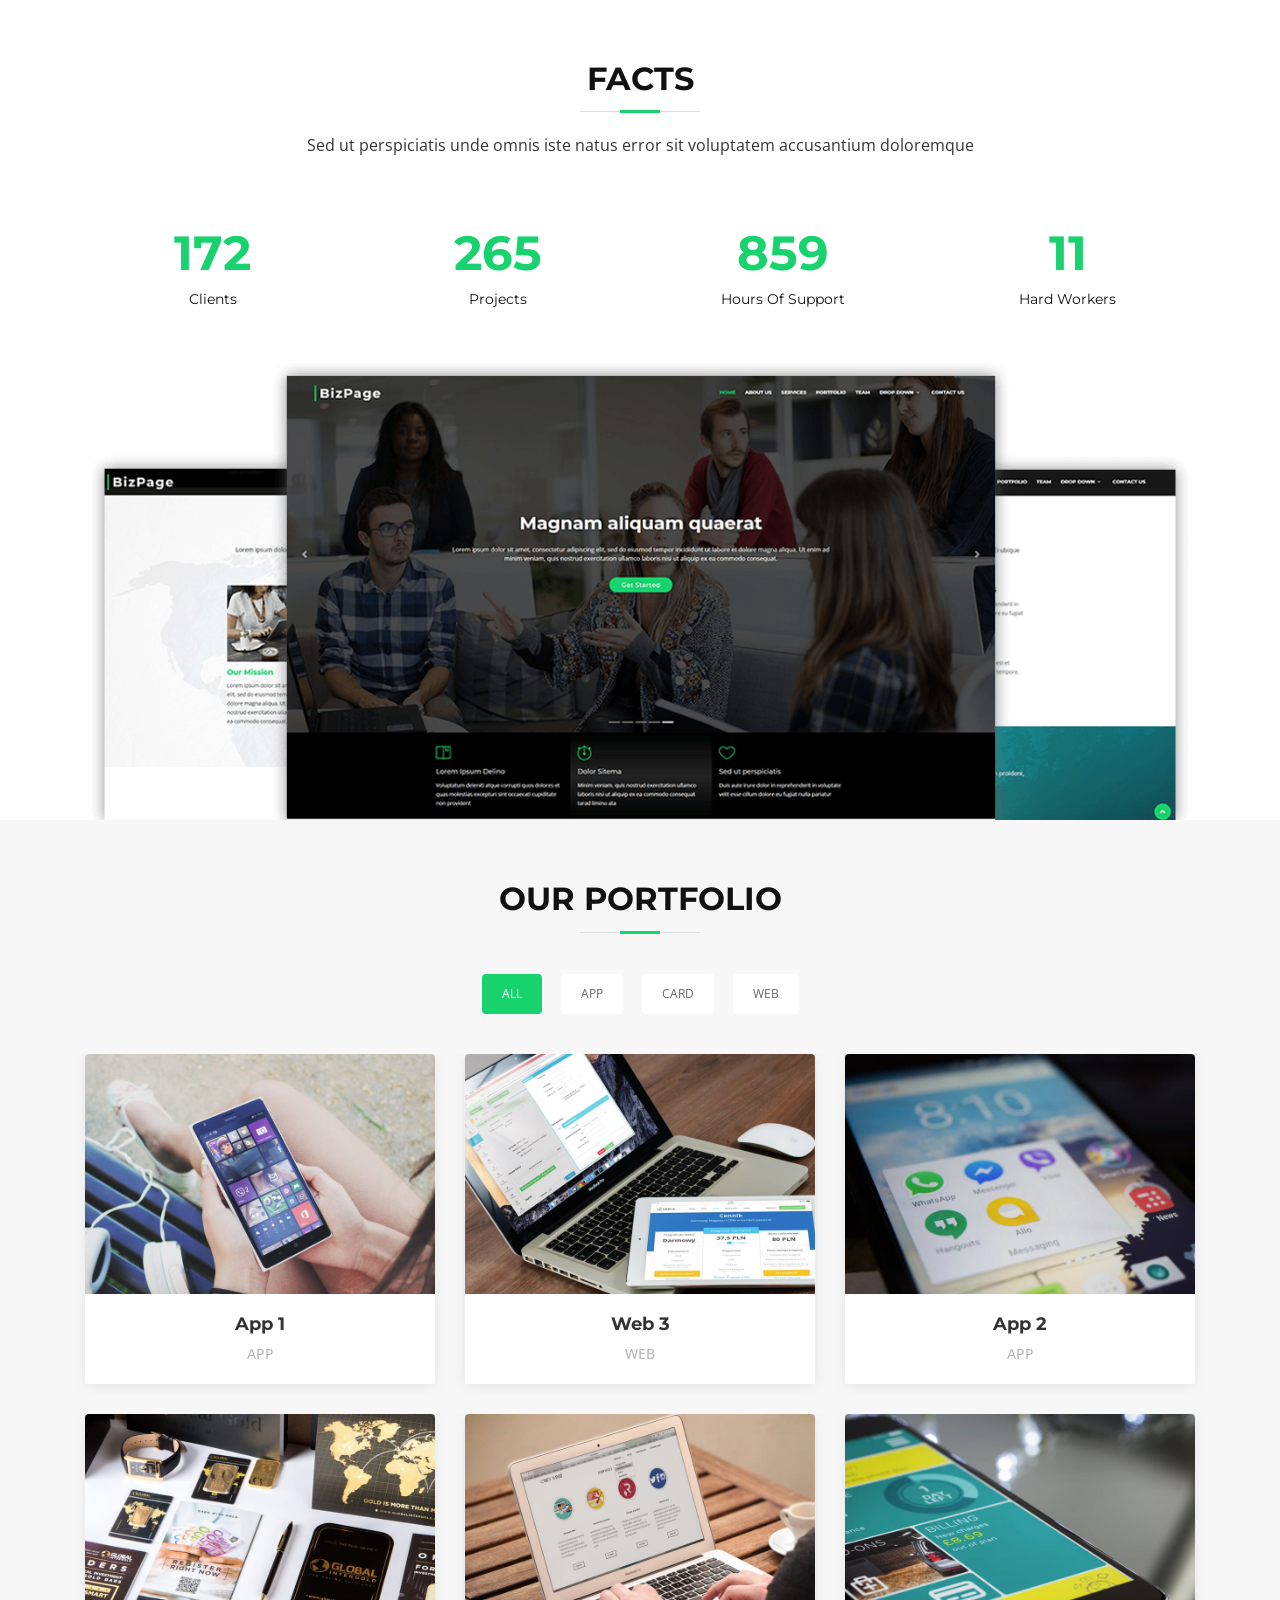
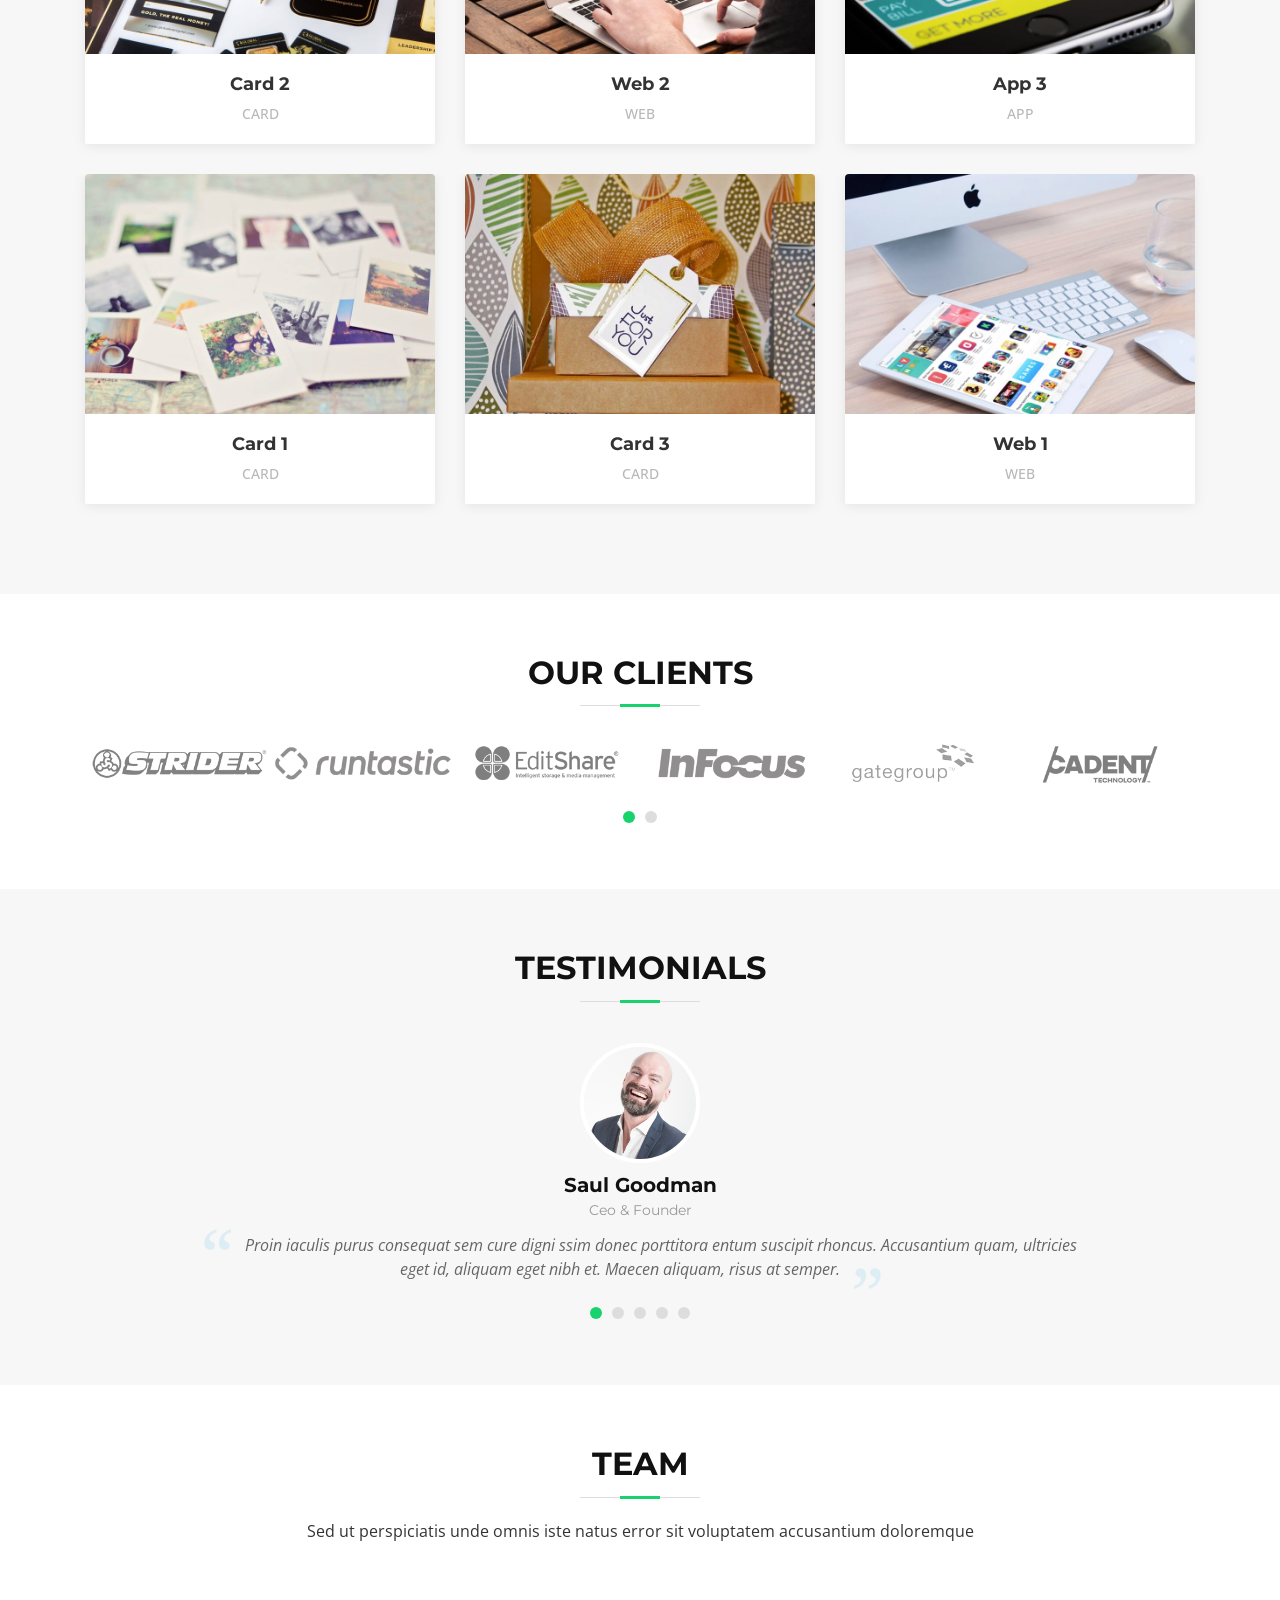
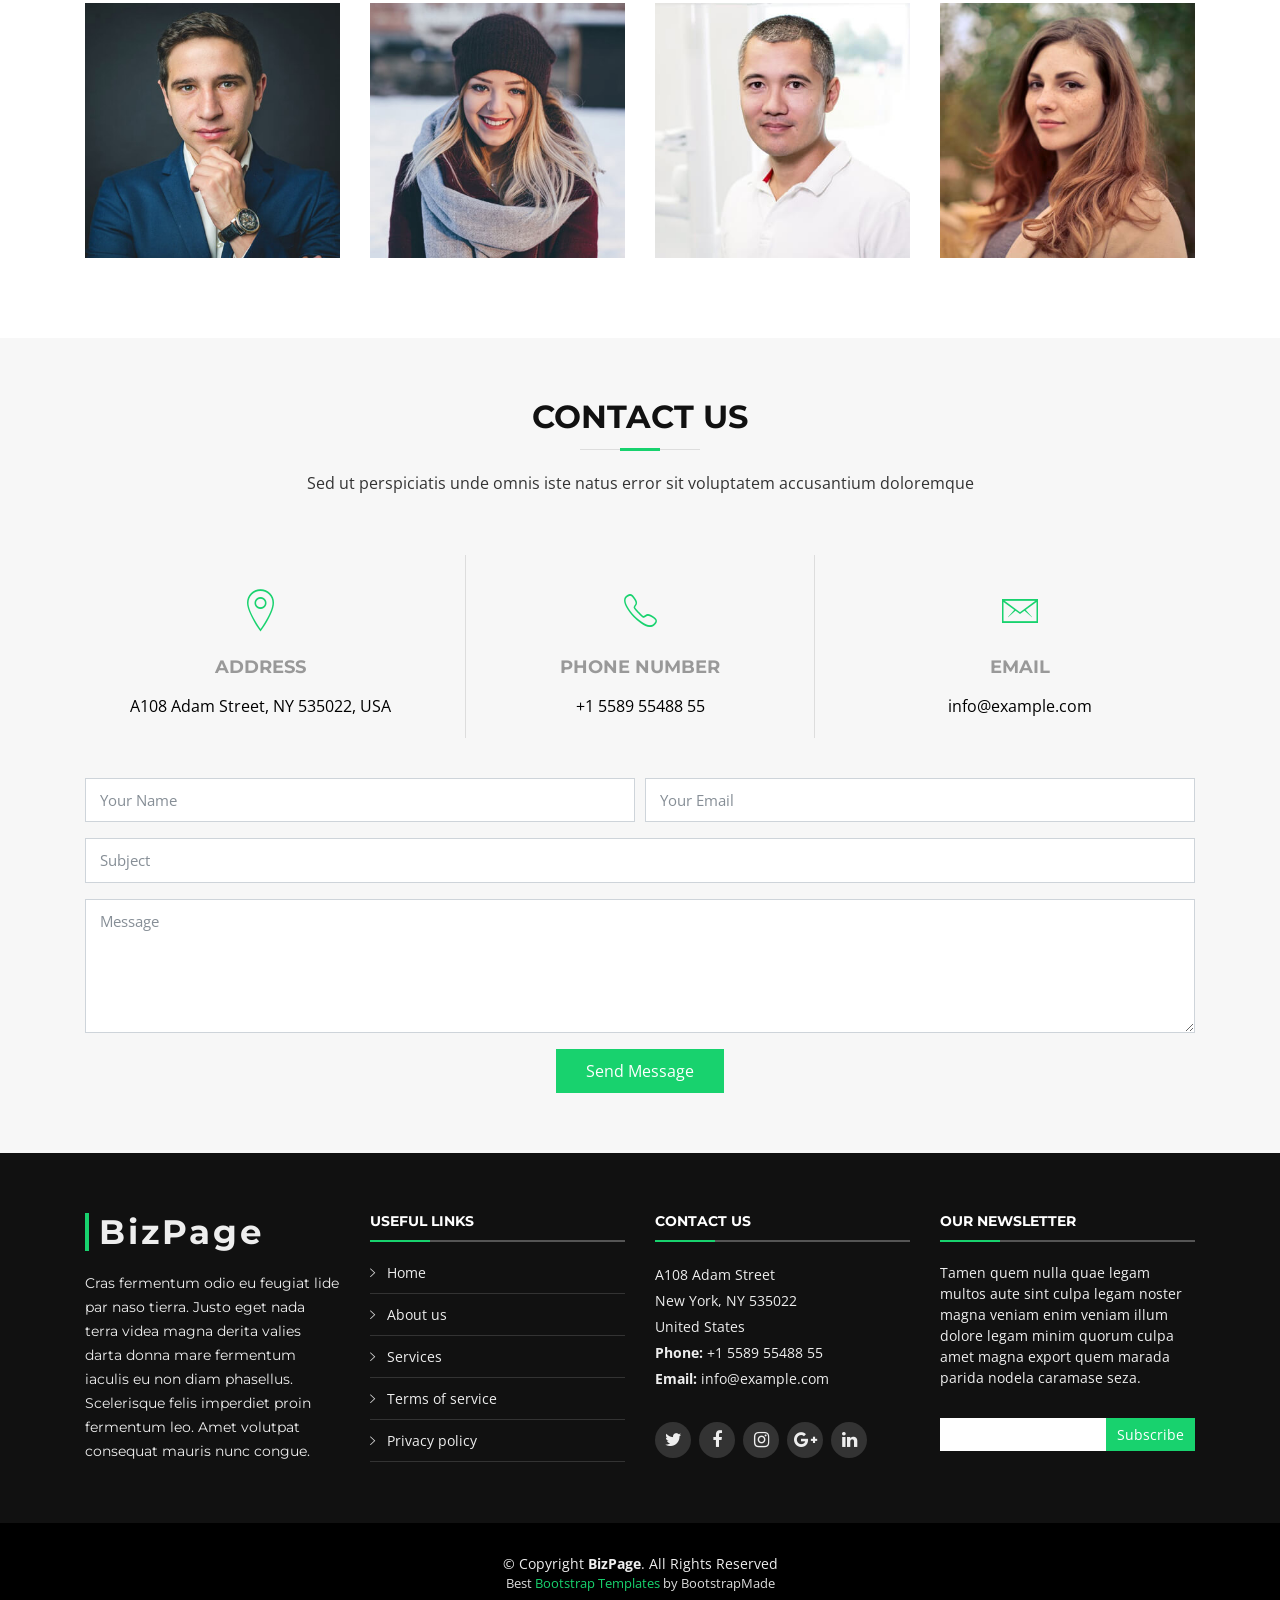
==== commit 2796d03d: "update" ====
--- a/bizpage-master/index.html
+++ b/bizpage-master/index.html
@@ -124,7 +124,7 @@
           <div class="carousel-item" style="background-image: url('img/intro-carousel/5.jpg');">
             <div class="carousel-container">
               <div class="carousel-content">
-                <h2>Magnam aliquam quaerat</h2>
+                <h2>For you, your customers, and your employees.</h2>
                 <p>Lorem ipsum dolor sit amet, consectetur adipiscing elit, sed do eiusmod tempor incididunt ut labore et dolore magna aliqua. Ut enim ad minim veniam, quis nostrud exercitation ullamco laboris nisi ut aliquip ex ea commodo consequat.</p>
                 <a href="#featured-services" class="btn-get-started scrollto">Get Started</a>
               </div>
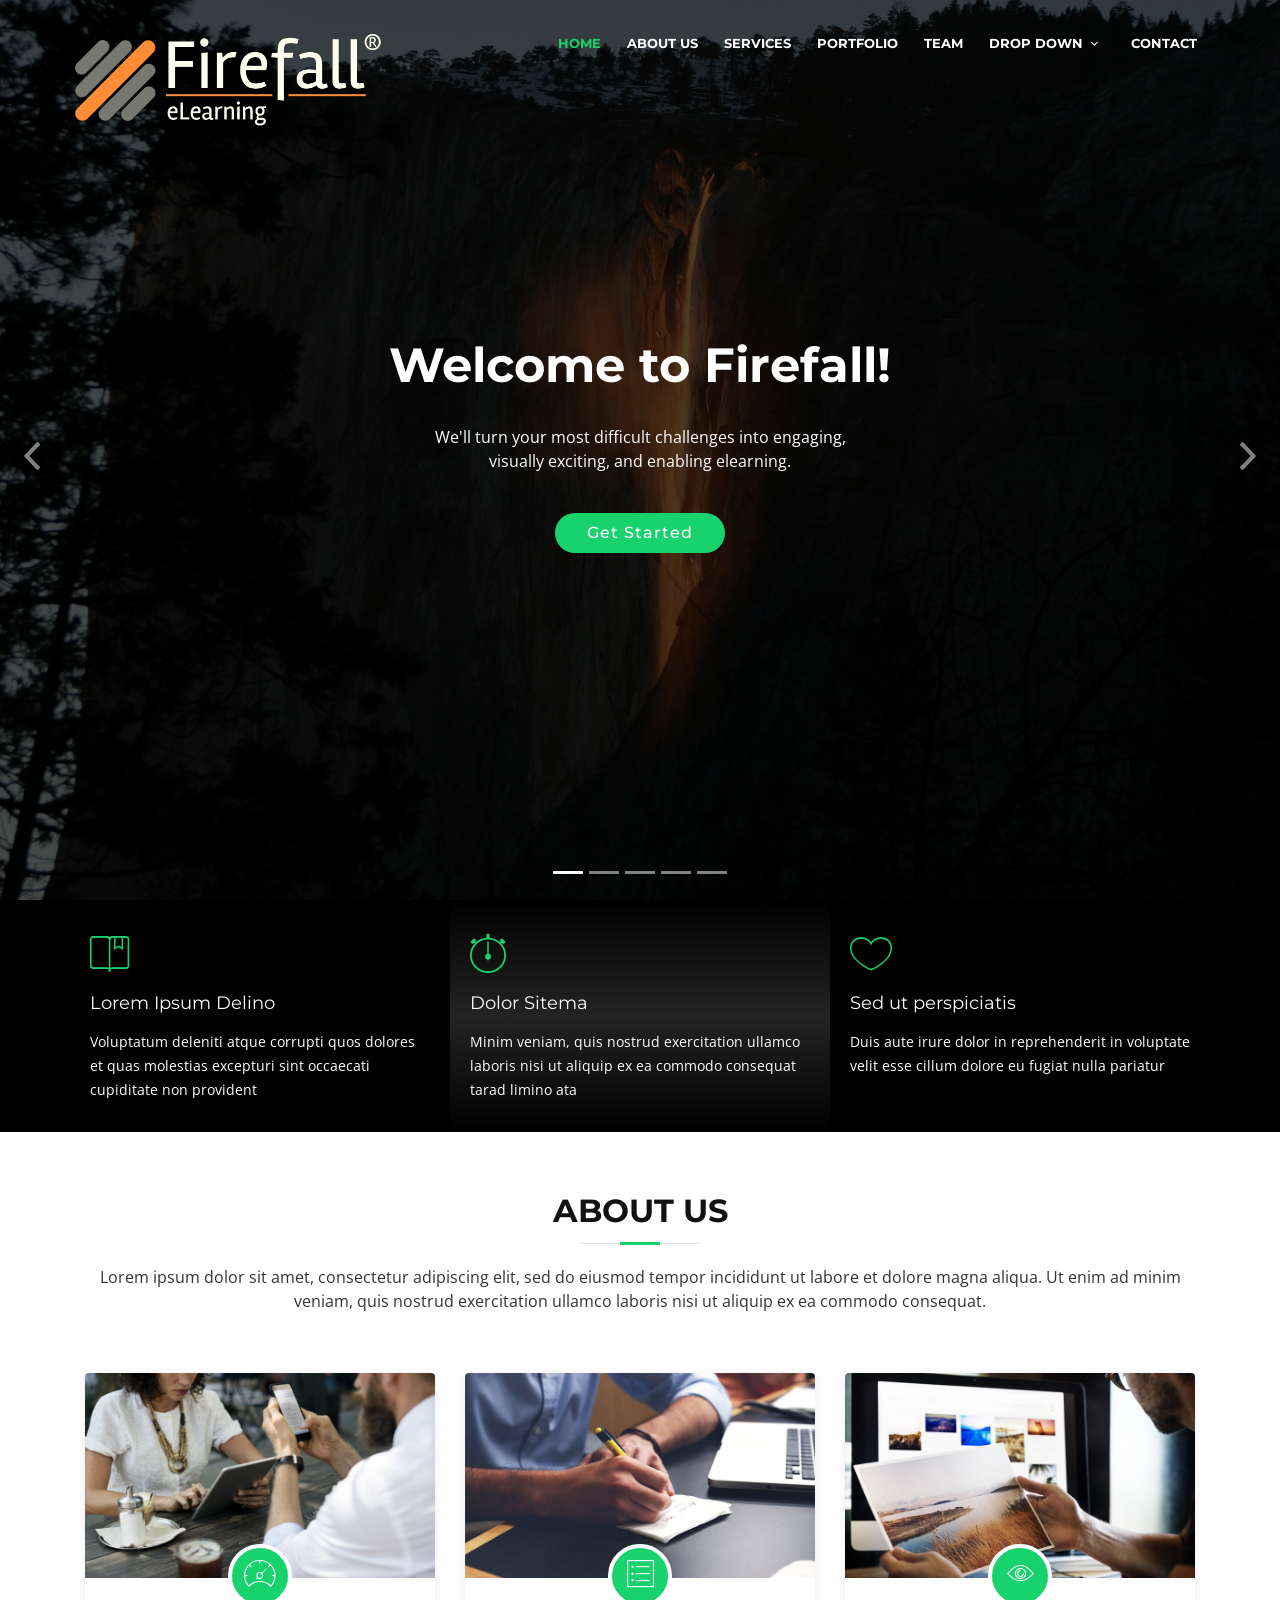
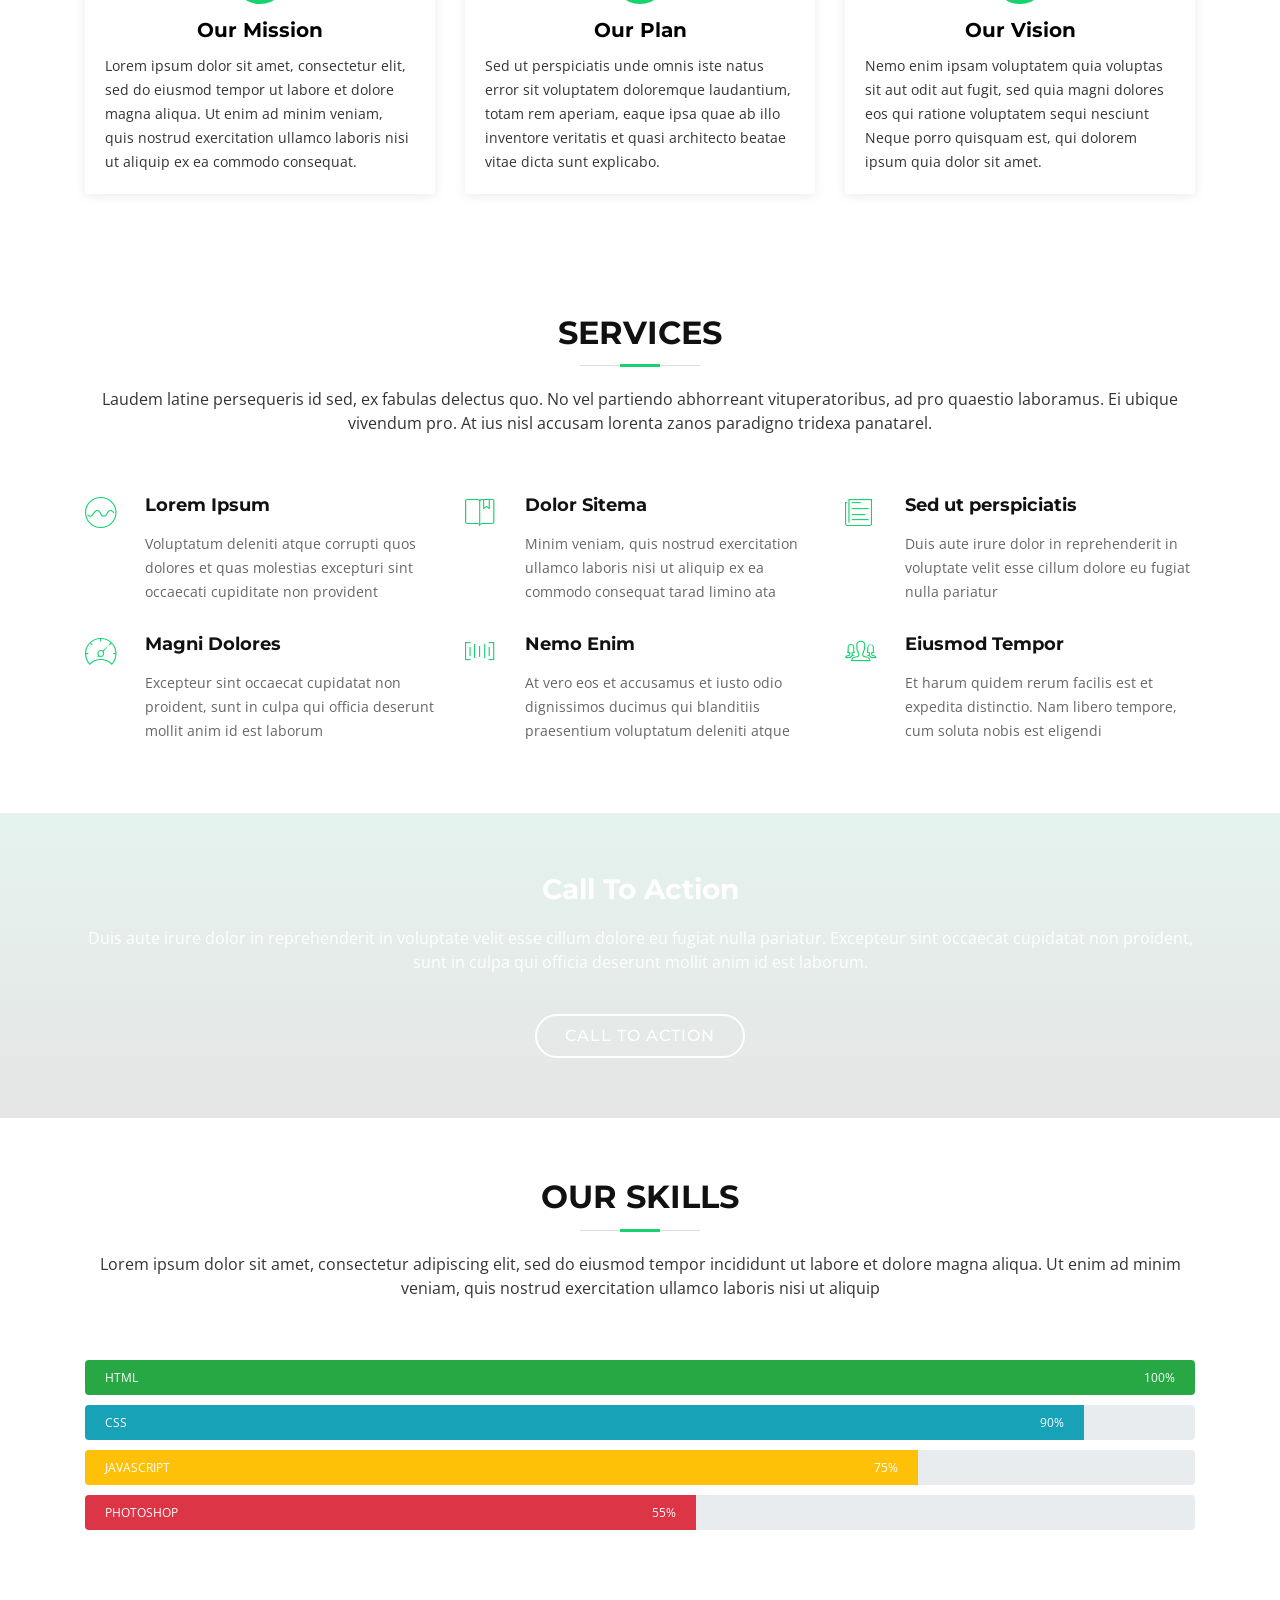
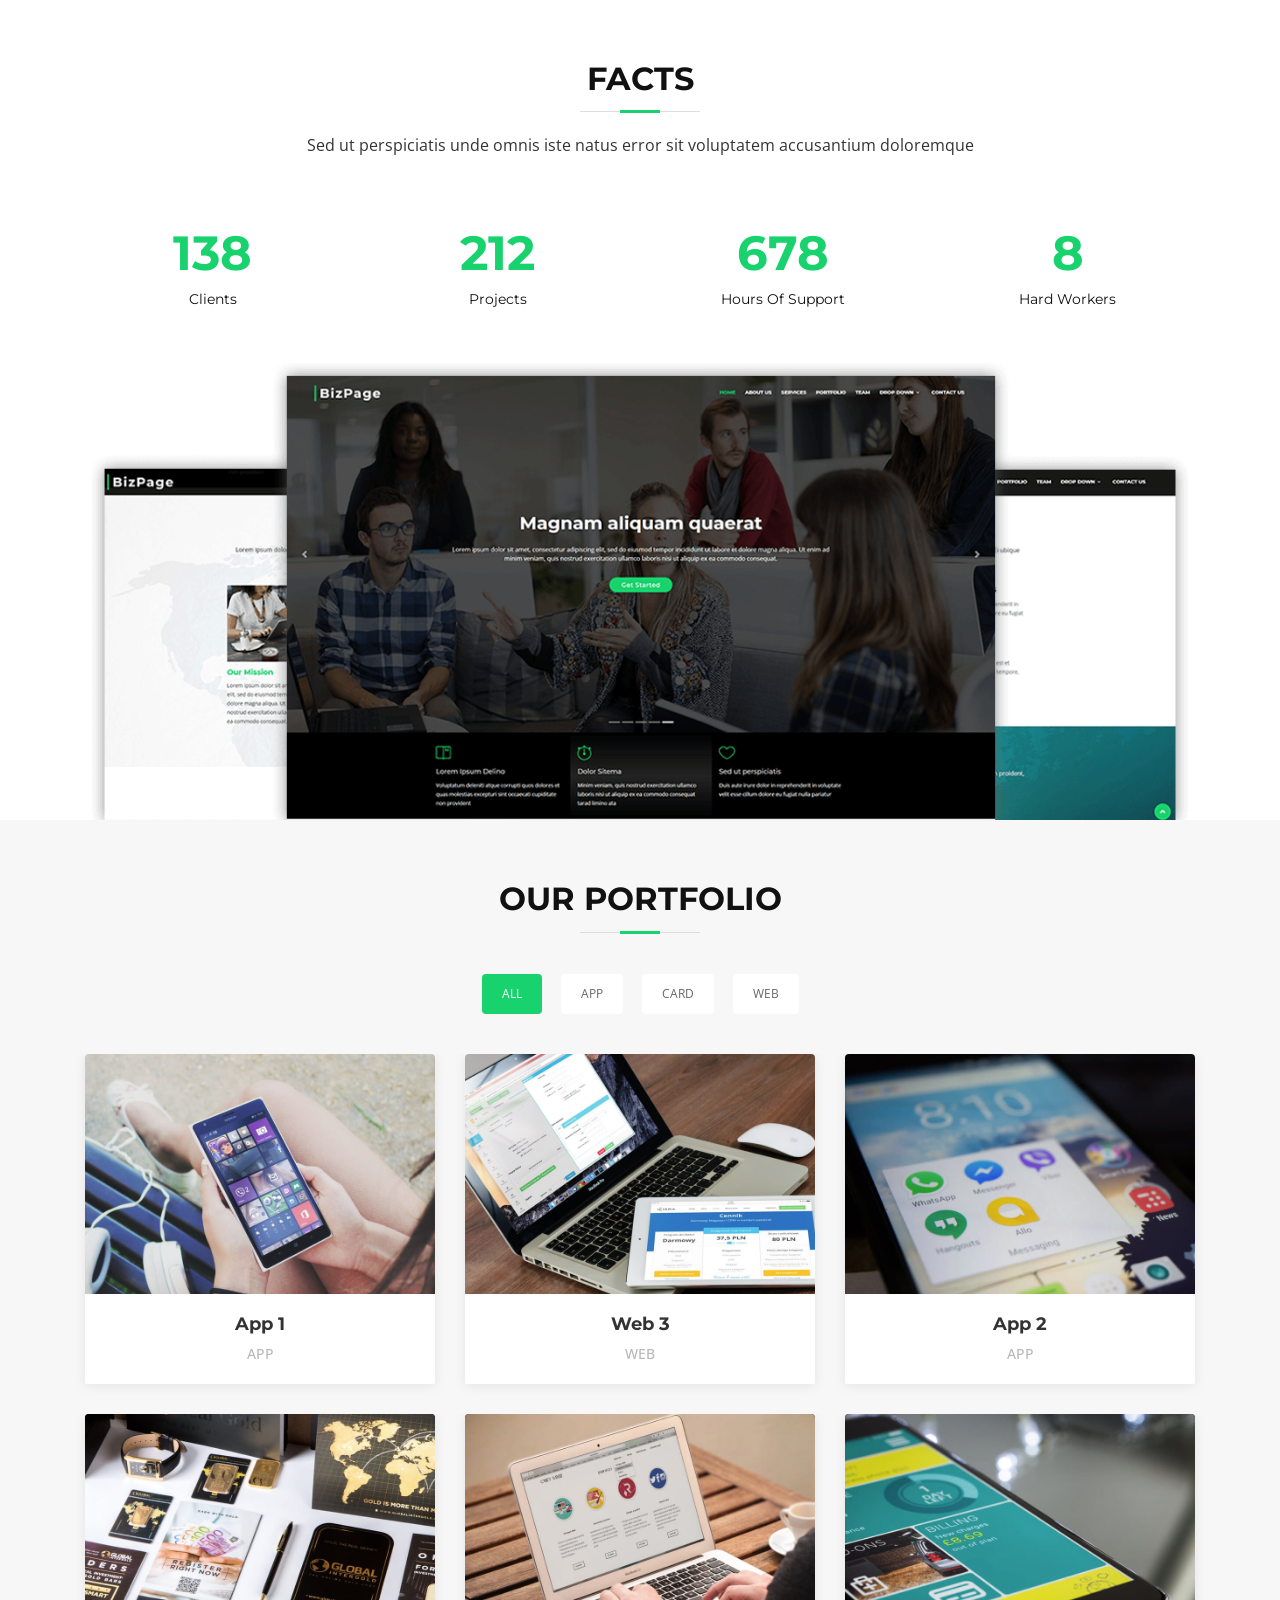
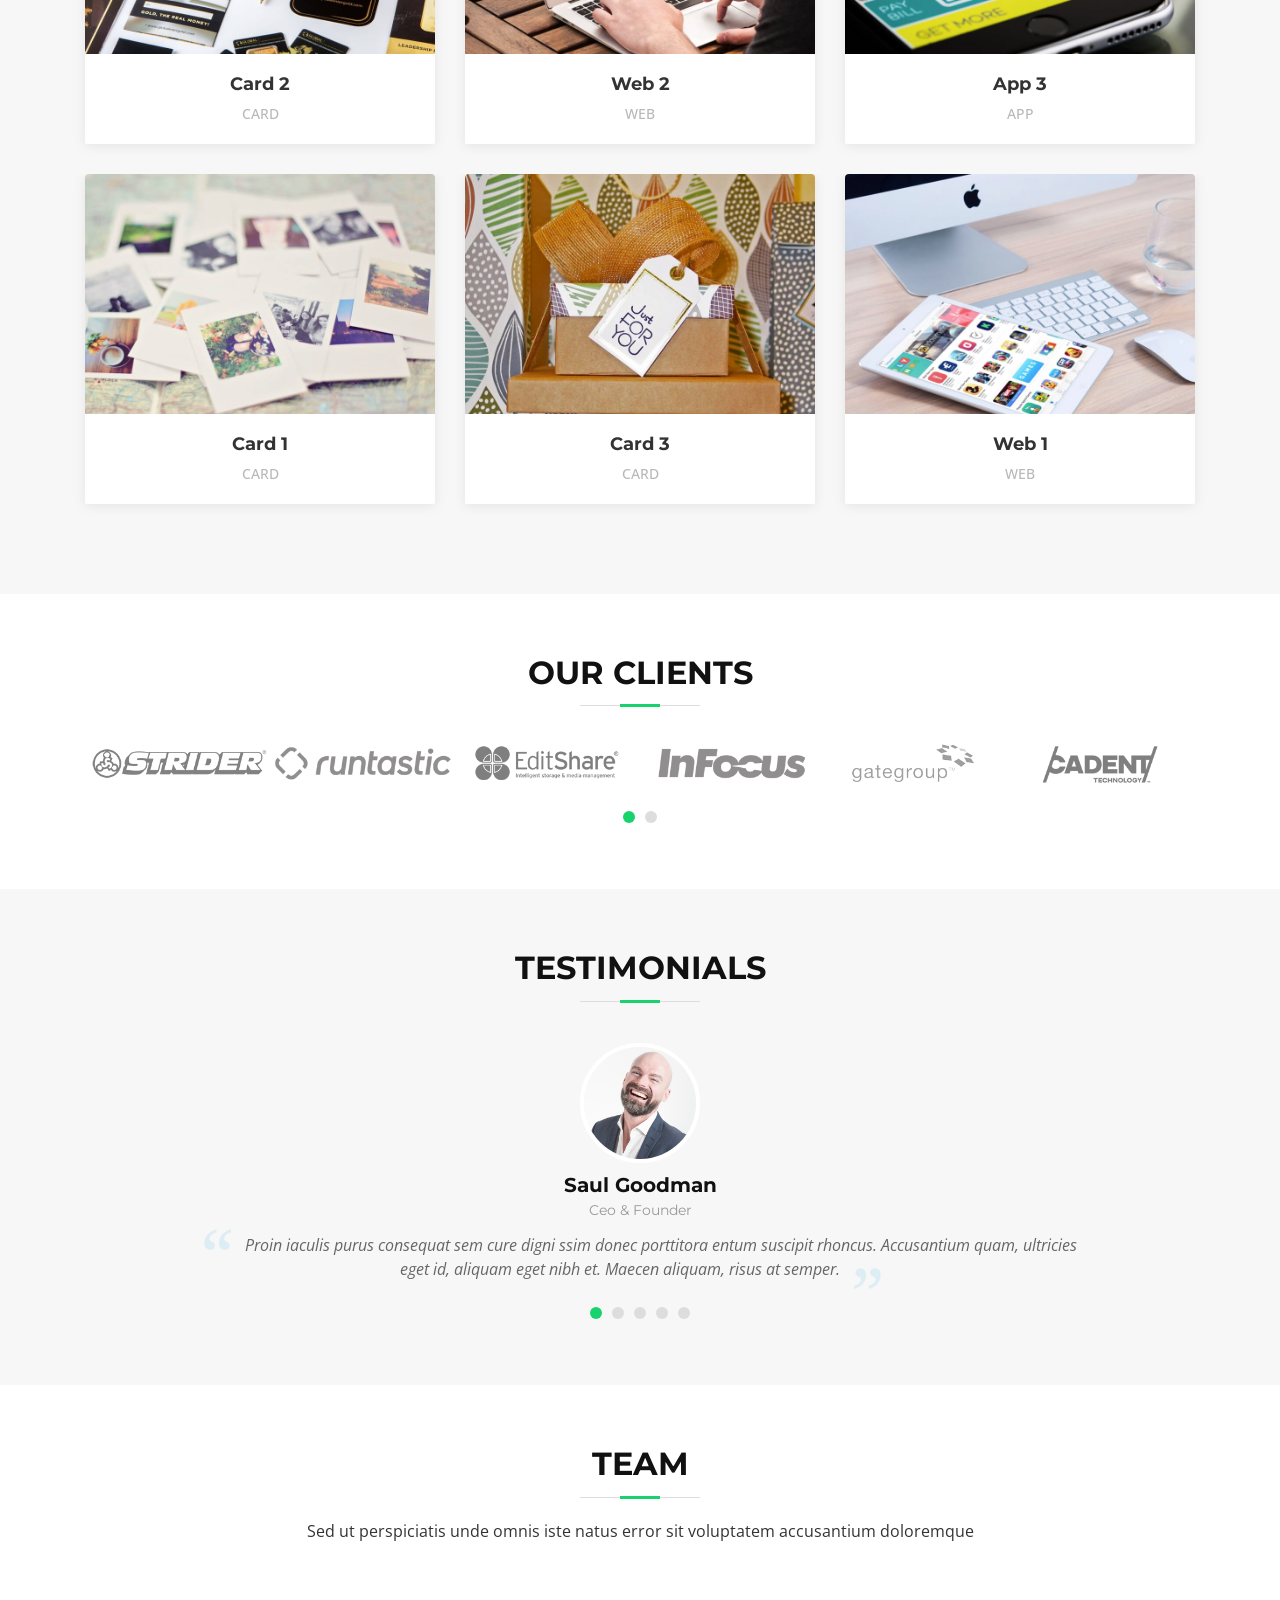
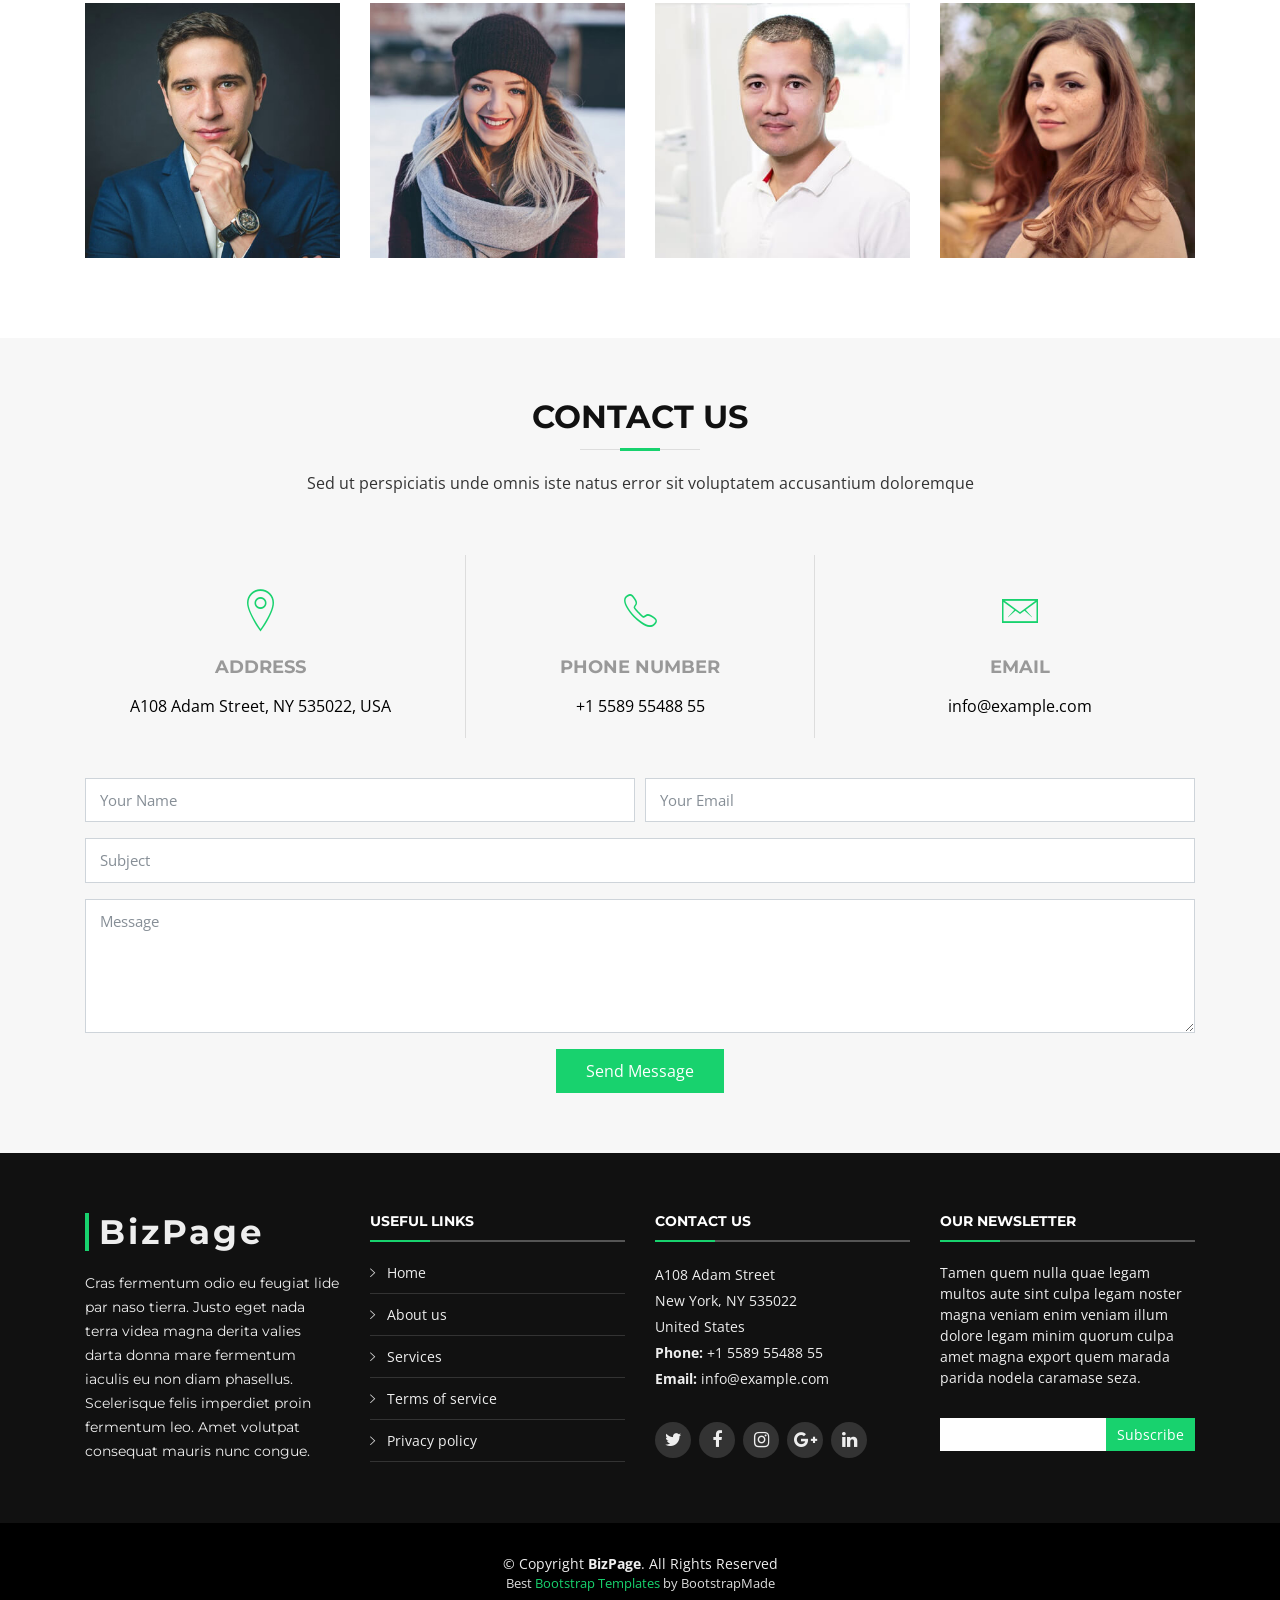
==== commit e505a2e6: "update" ====
--- a/bizpage-master/index.html
+++ b/bizpage-master/index.html
@@ -85,7 +85,7 @@
             <div class="carousel-container">
               <div class="carousel-content">
                 <h2>Welcome to Firefall!</h2>
-				<p>We're here to turn your most difficult challenges into engaging, visually exciting, and enabling elearning.</p>
+				<p>We'll turn your most difficult challenges into engaging, visually exciting, and enabling elearning.</p>
                 <a href="#featured-services" class="btn-get-started scrollto">Get Started</a>
               </div>
             </div>
@@ -94,8 +94,8 @@
           <div class="carousel-item" style="background-image: url('img/intro-carousel/2.jpg');">
             <div class="carousel-container">
               <div class="carousel-content">
-                <h2>Design.</h2>
-                <p>Lorem ipsum dolor sit amet, consectetur adipiscing elit, sed do eiusmod tempor incididunt ut labore et dolore magna aliqua. Ut enim ad minim veniam, quis nostrud exercitation ullamco laboris nisi ut aliquip ex ea commodo consequat.</p>
+                <h2>Design</h2>
+                <p>We start with learning objectives - what your learners will be able to <b>do</b> and craft a solution that enables their succes.</p>
                 <a href="#featured-services" class="btn-get-started scrollto">Get Started</a>
               </div>
             </div>
@@ -104,8 +104,8 @@
           <div class="carousel-item" style="background-image: url('img/intro-carousel/3.jpg');">
             <div class="carousel-container">
               <div class="carousel-content">
-                <h2>Develop.</h2>
-                <p>Beatae vitae dicta sunt explicabo. Nemo enim ipsam voluptatem quia voluptas sit aspernatur aut odit aut fugit, sed quia consequuntur magni dolores eos qui ratione voluptatem sequi nesciunt omnis iste natus error sit voluptatem accusantium.</p>
+                <h2>Develop</h2>
+                <p>Our unique development methodology ensures the fastest possible time-to-value. Ask us about it!</p>
                 <a href="#featured-services" class="btn-get-started scrollto">Get Started</a>
               </div>
             </div>
@@ -114,8 +114,8 @@
           <div class="carousel-item" style="background-image: url('img/intro-carousel/4.jpg');">
             <div class="carousel-container">
               <div class="carousel-content">
-                <h2>Deliver.</h2>
-                <p>Neque porro quisquam est, qui dolorem ipsum quia dolor sit amet, consectetur, adipisci velit, sed quia non numquam eius modi tempora incidunt ut labore et dolore magnam aliquam quaerat voluptatem. Ut enim ad minima veniam, quis nostrum.</p>
+                <h2>Deliver</h2>
+                <p>We support any delivery modality - social media, your Learning Management System, a website, or a secure and scalable cloud-based virtual classroom.</p>
                 <a href="#featured-services" class="btn-get-started scrollto">Get Started</a>
               </div>
             </div>
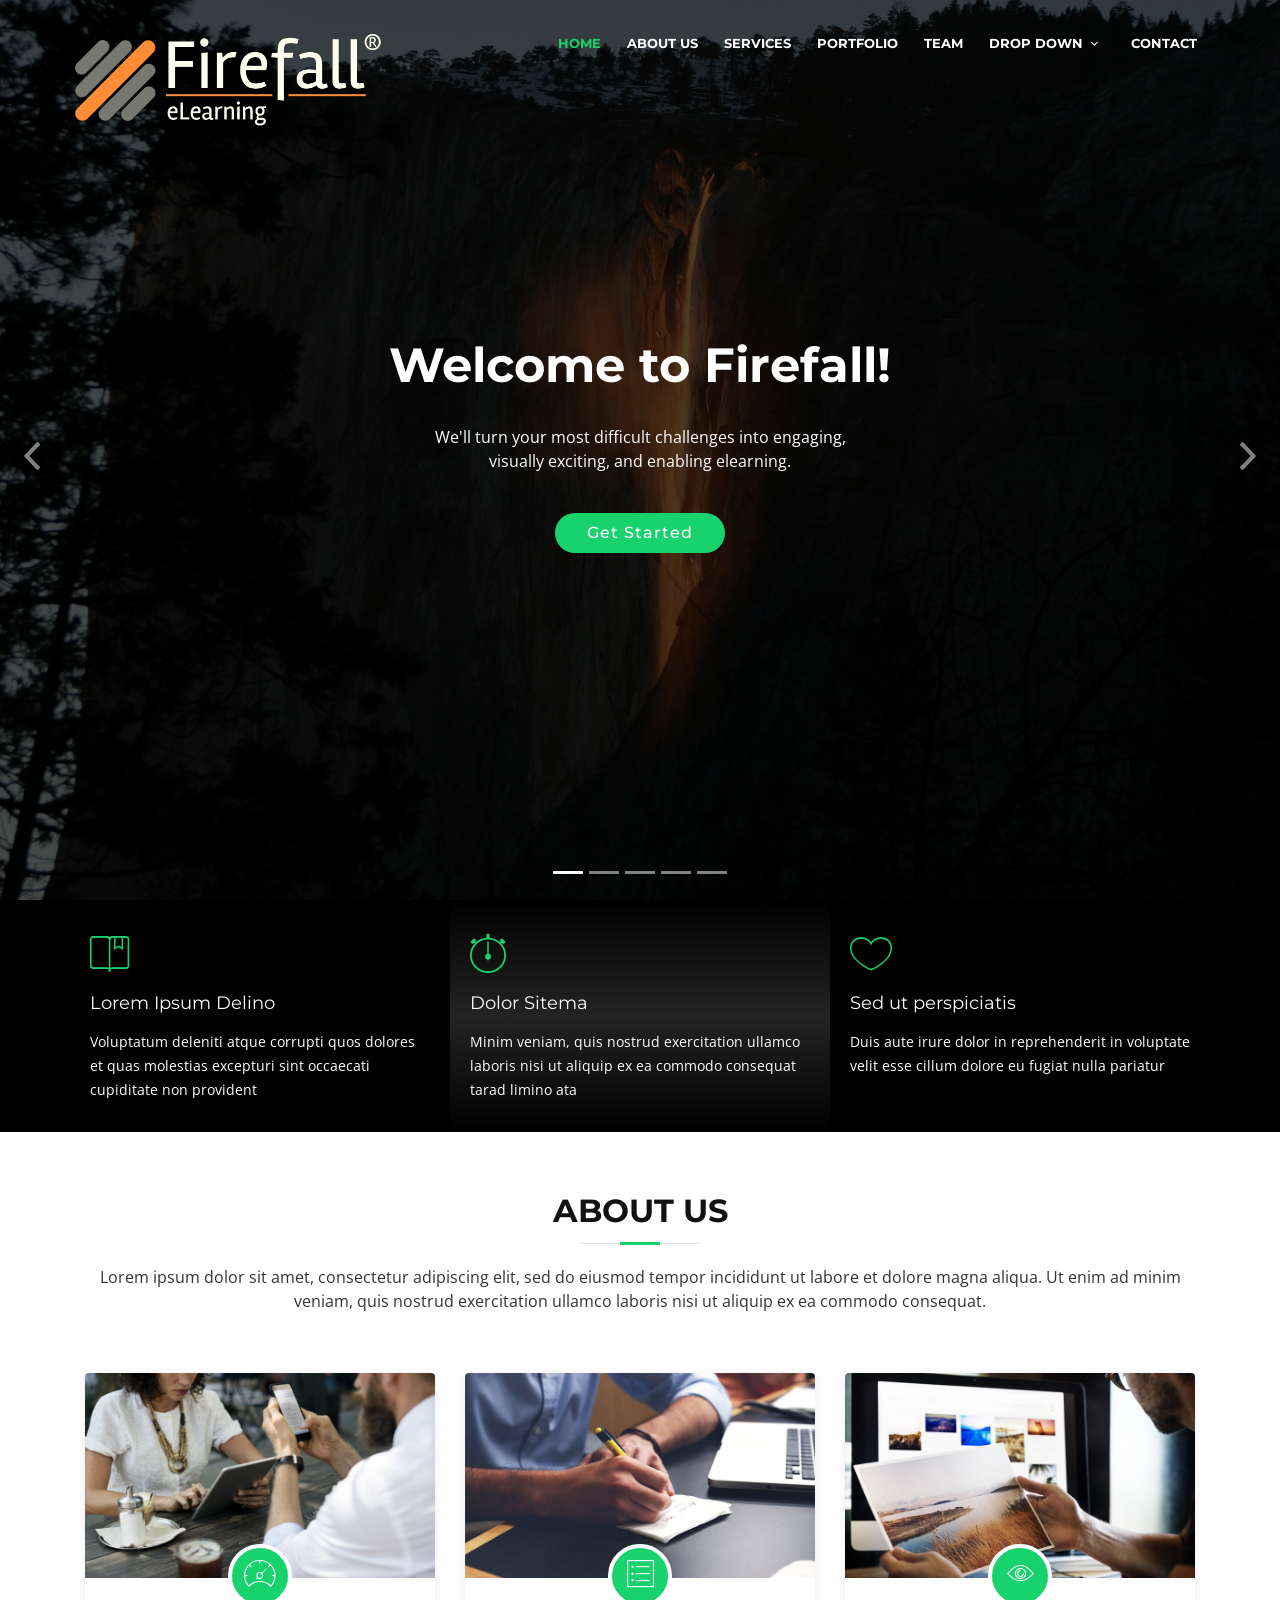
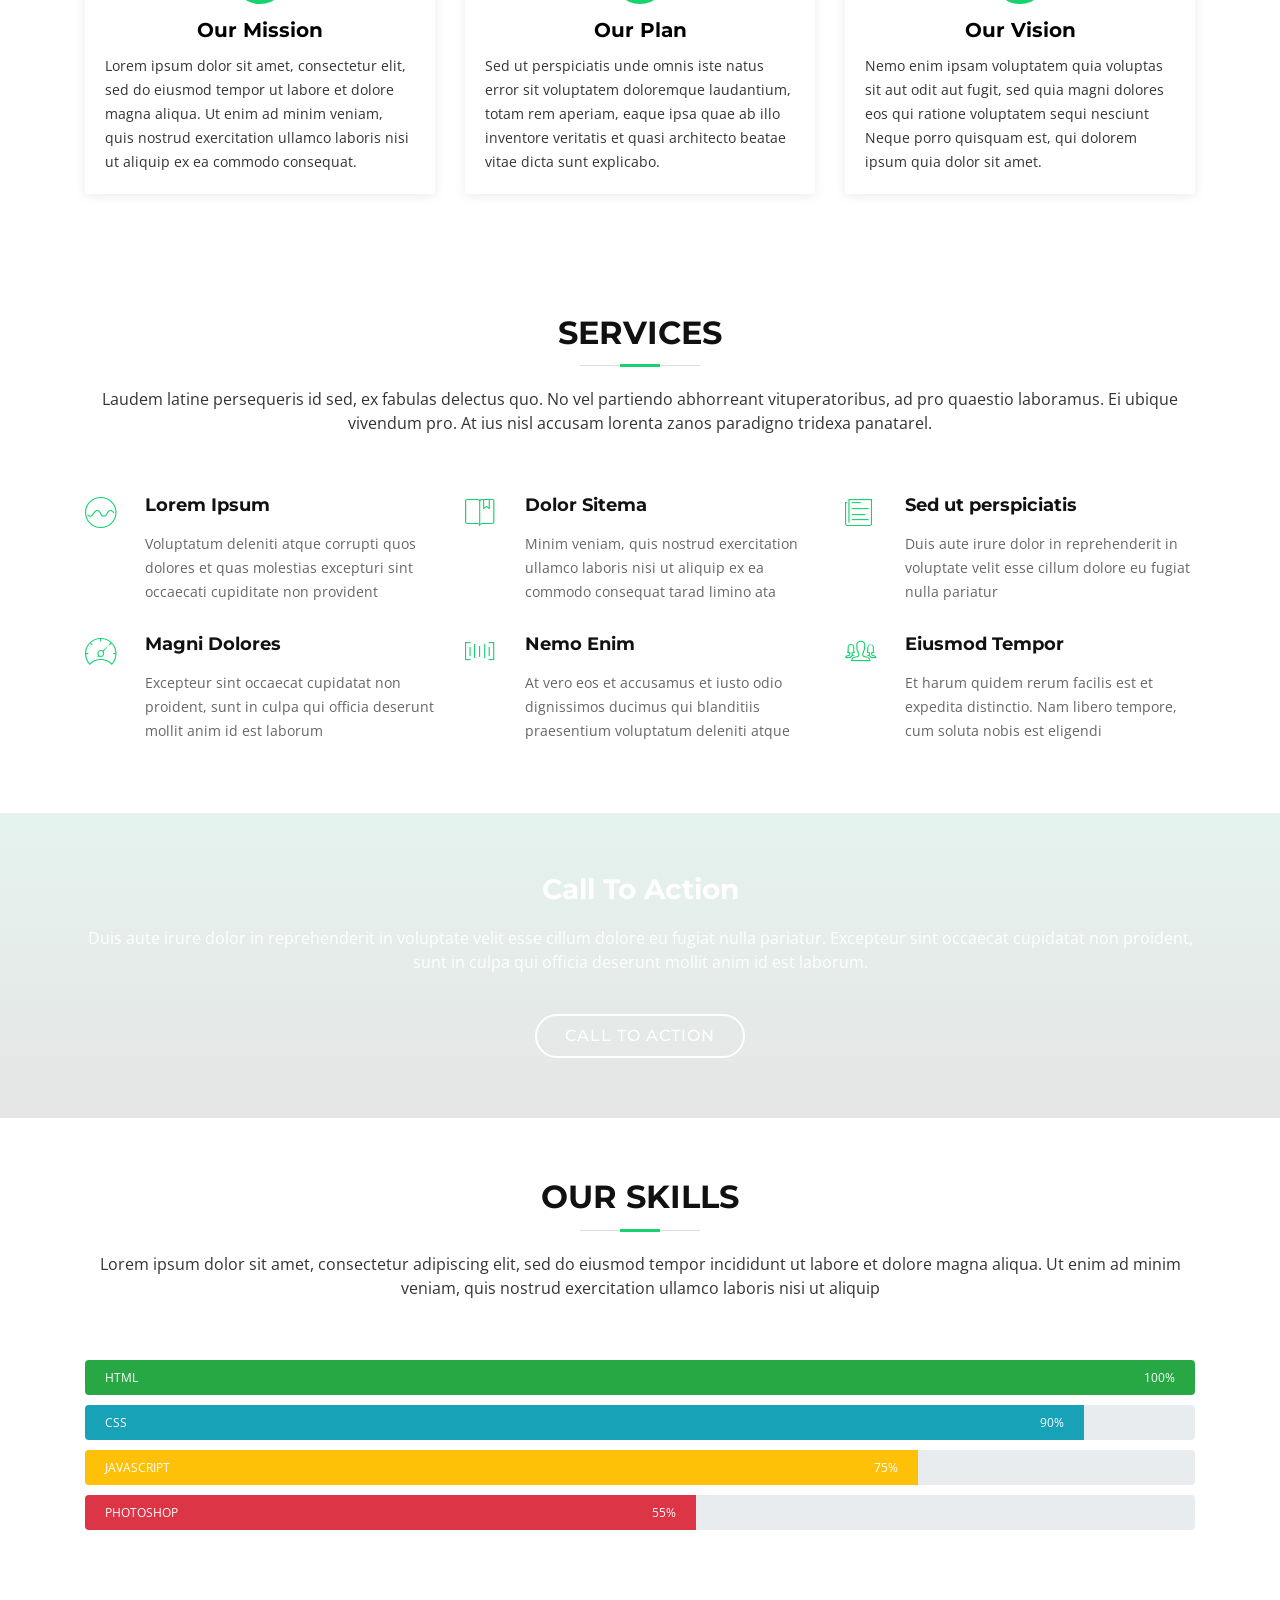
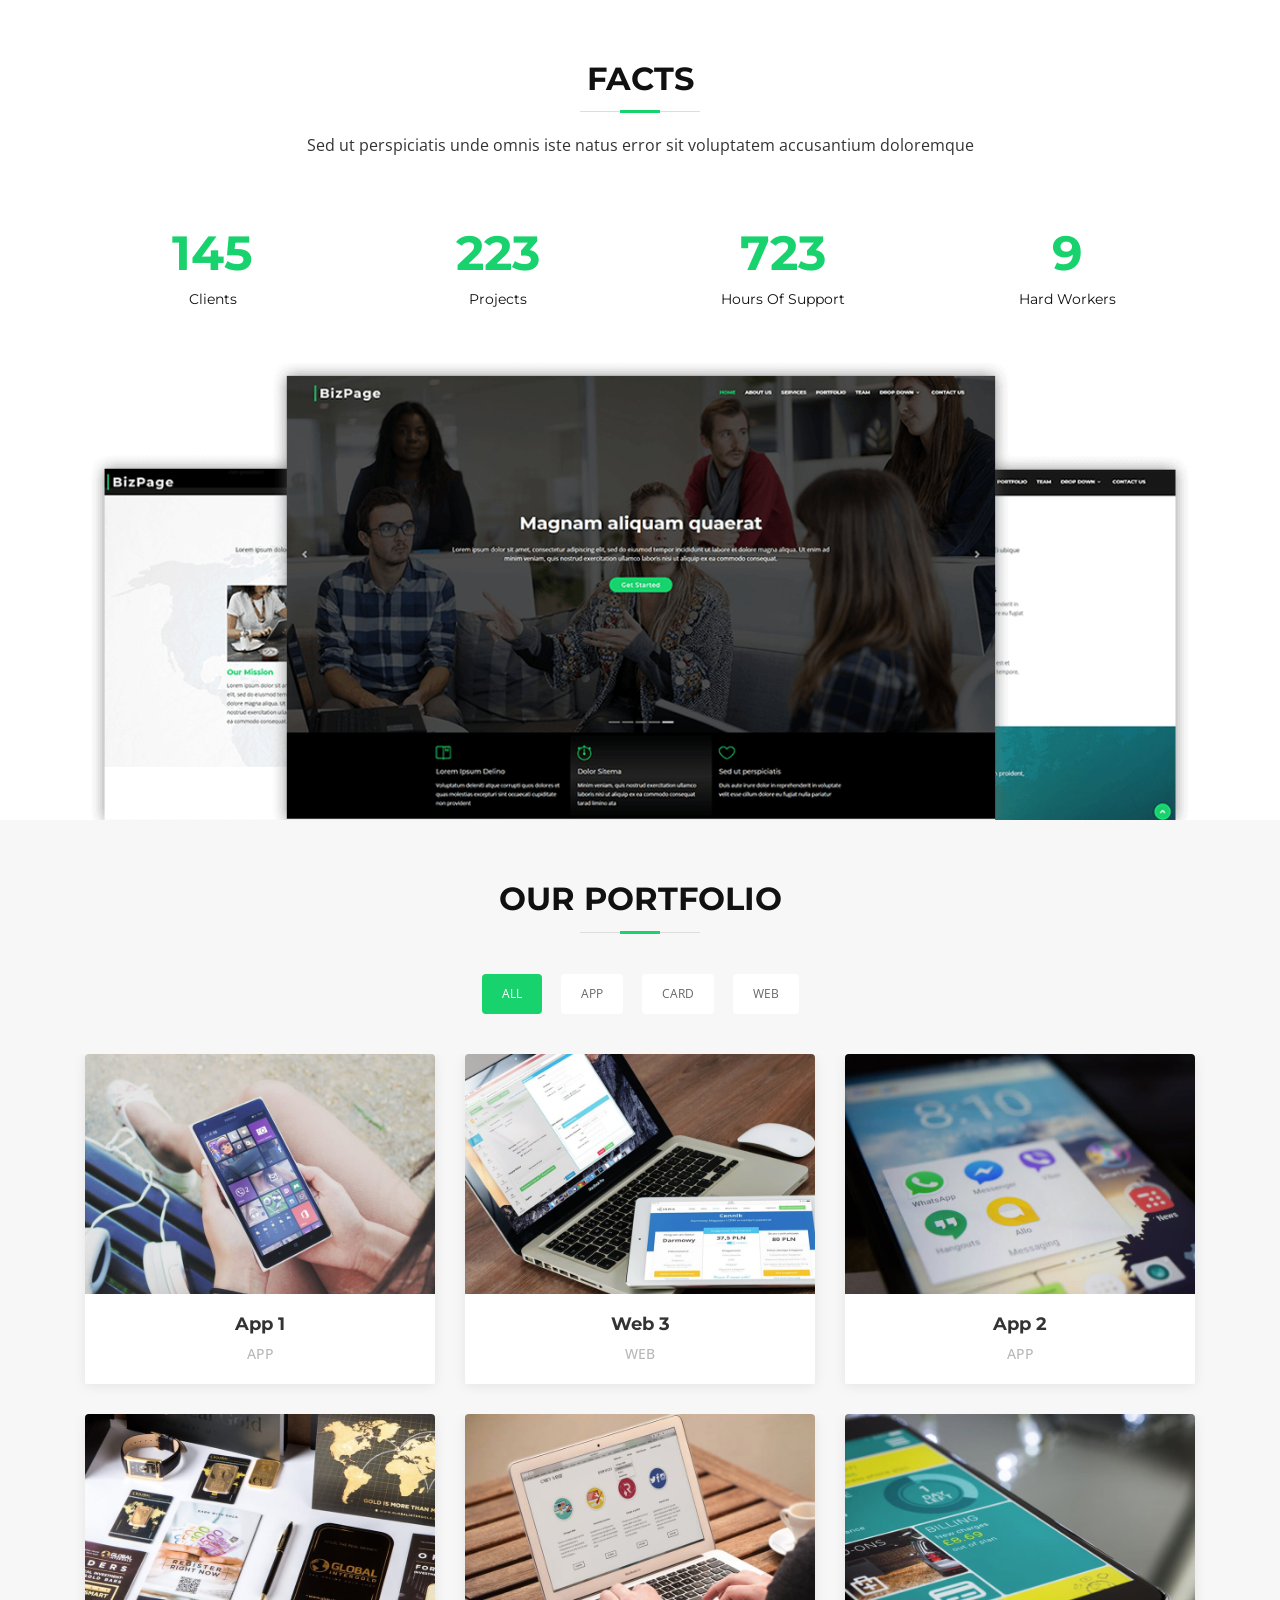
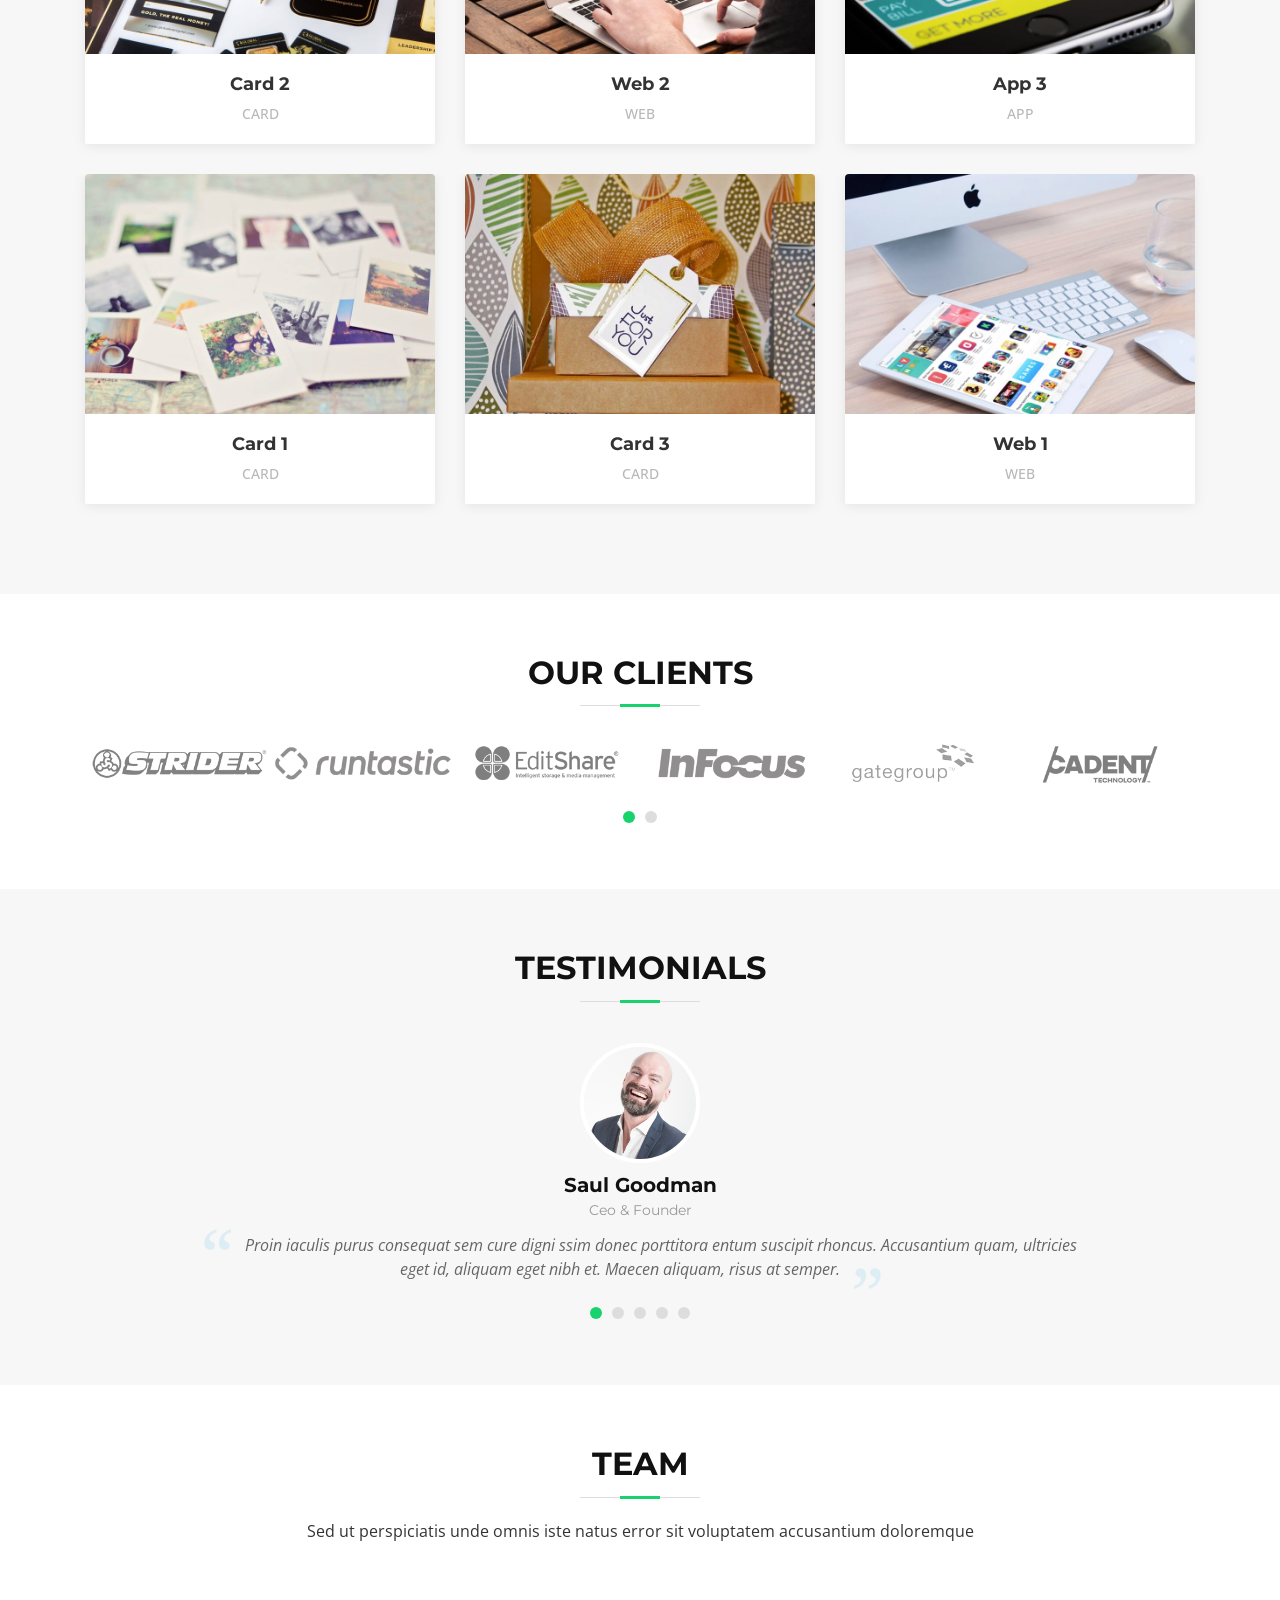
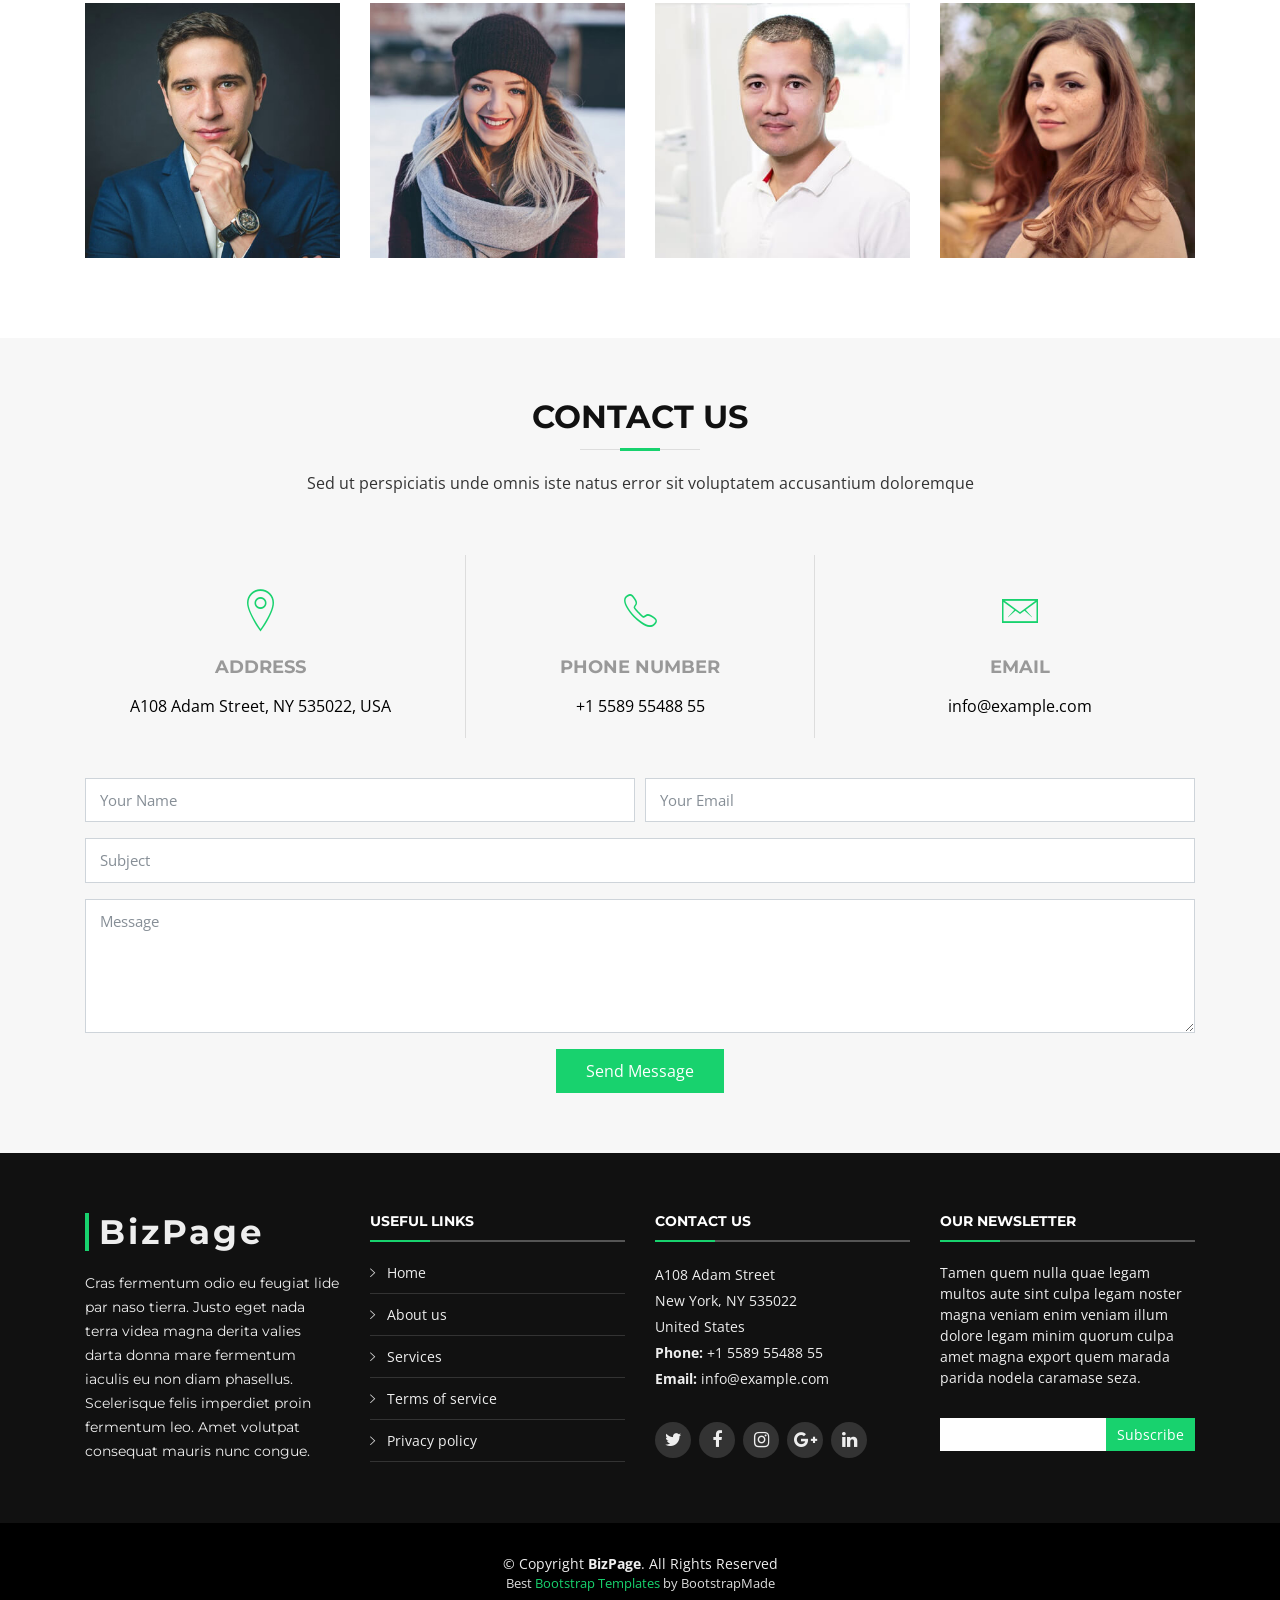
==== commit affeccca: "update" ====
--- a/bizpage-master/index.html
+++ b/bizpage-master/index.html
@@ -95,7 +95,7 @@
             <div class="carousel-container">
               <div class="carousel-content">
                 <h2>Design</h2>
-                <p>We start with learning objectives - what your learners will be able to <b>do</b> and craft a solution that enables their succes.</p>
+                <p>We start with learning objectives - what your learners will be able to <b>do</b> - and craft a solution that enables their succes.</p>
                 <a href="#featured-services" class="btn-get-started scrollto">Get Started</a>
               </div>
             </div>
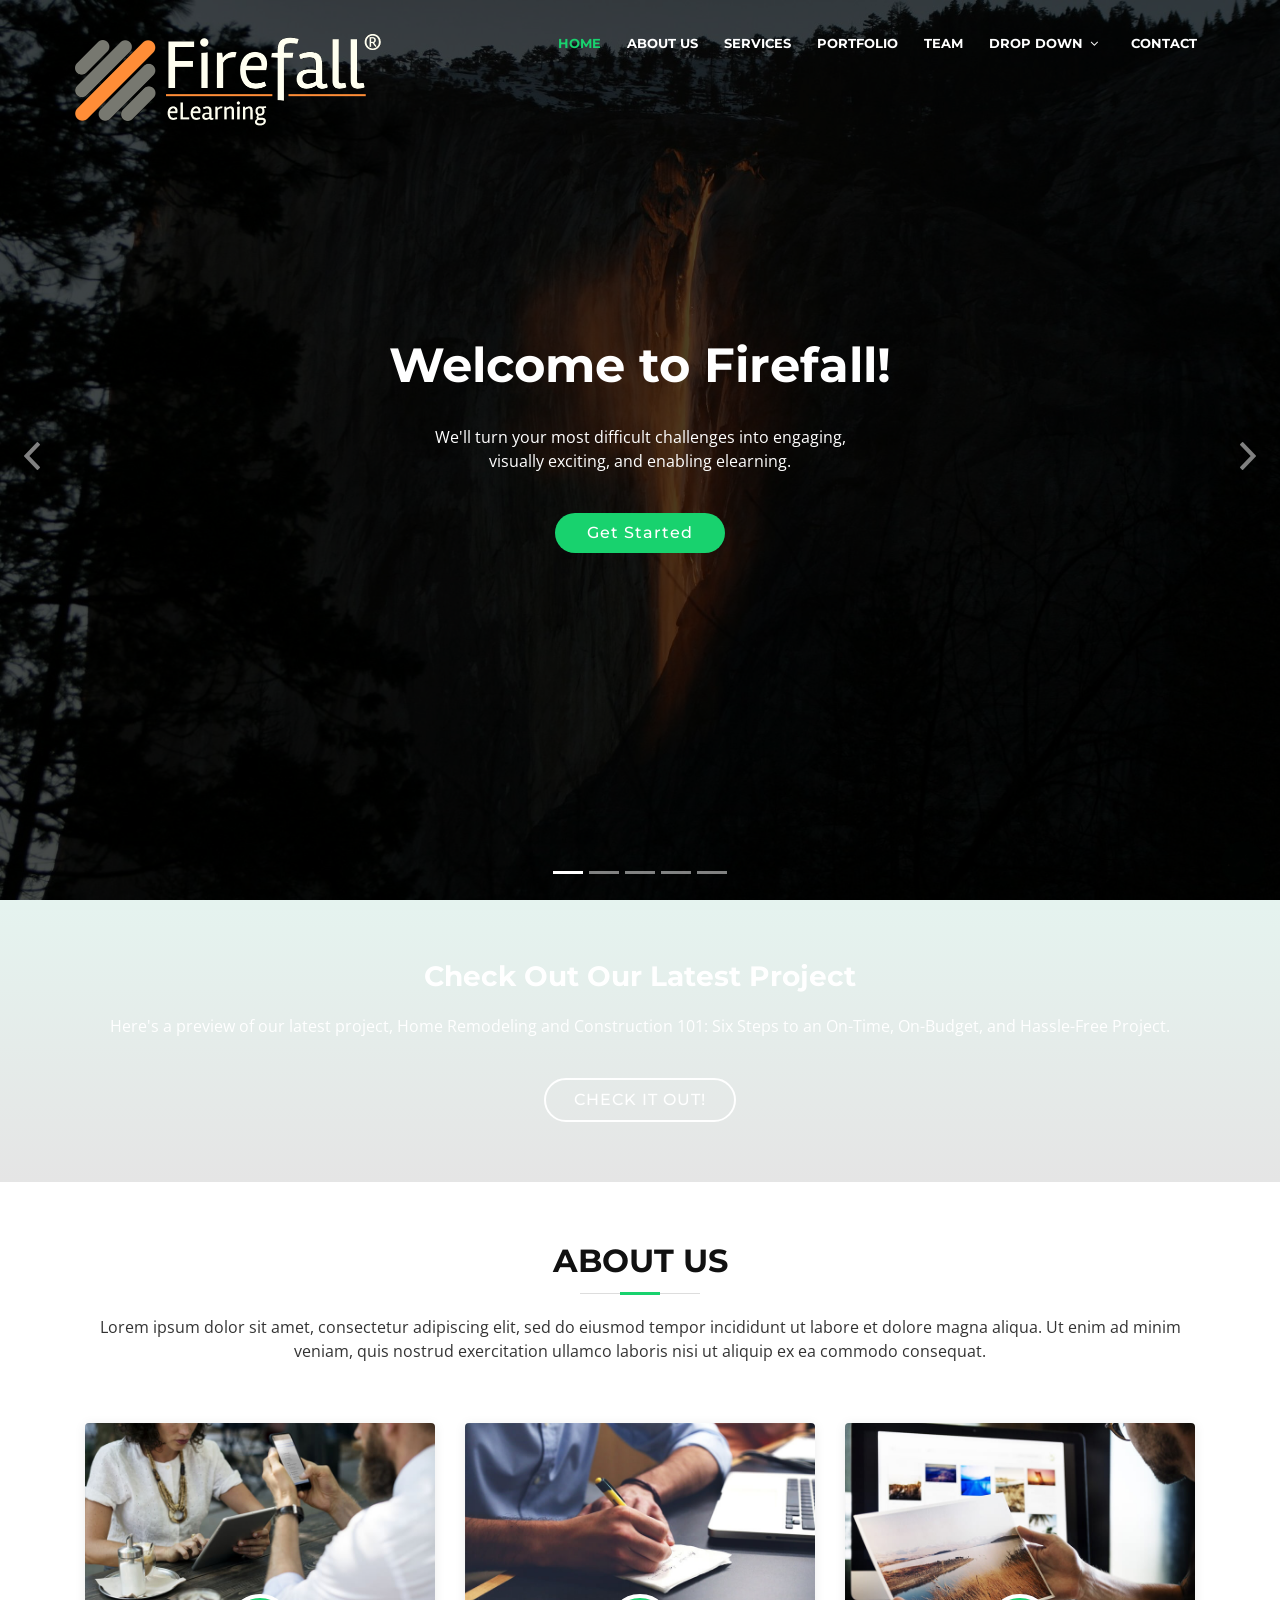
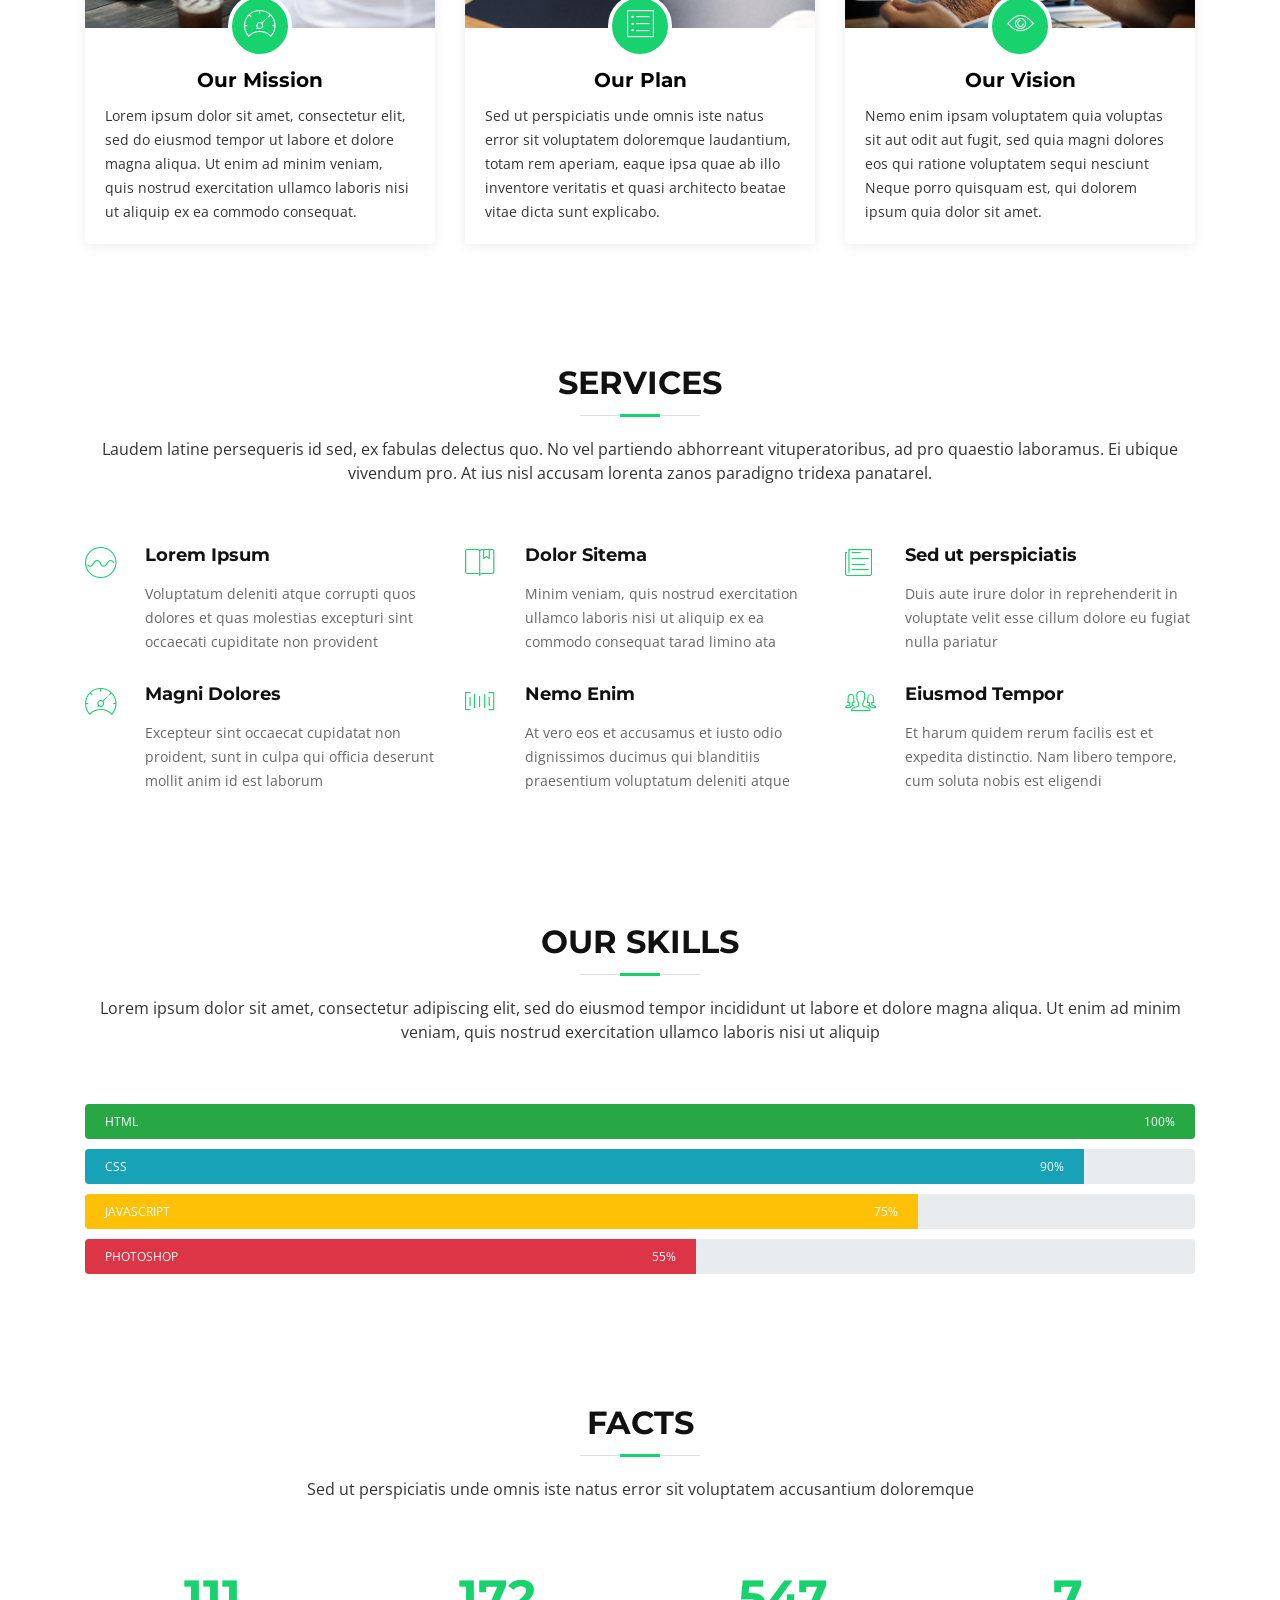
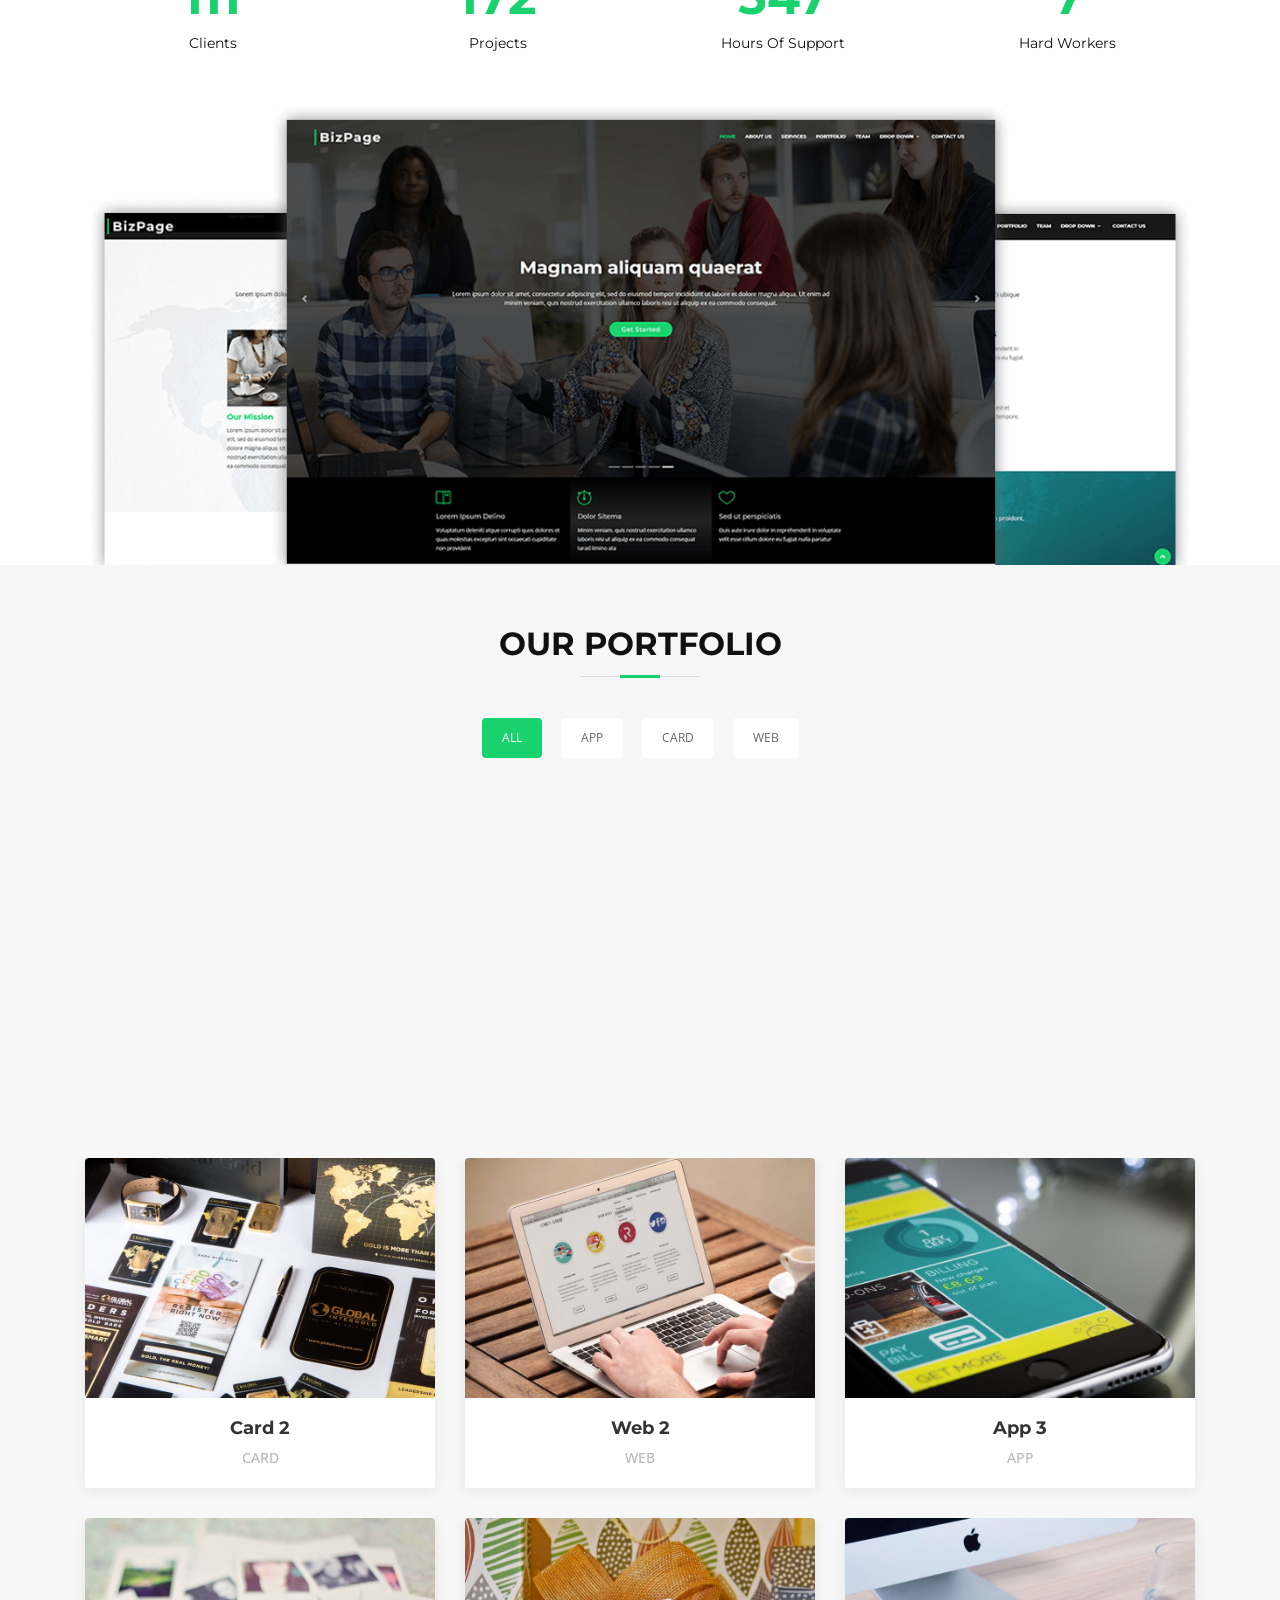
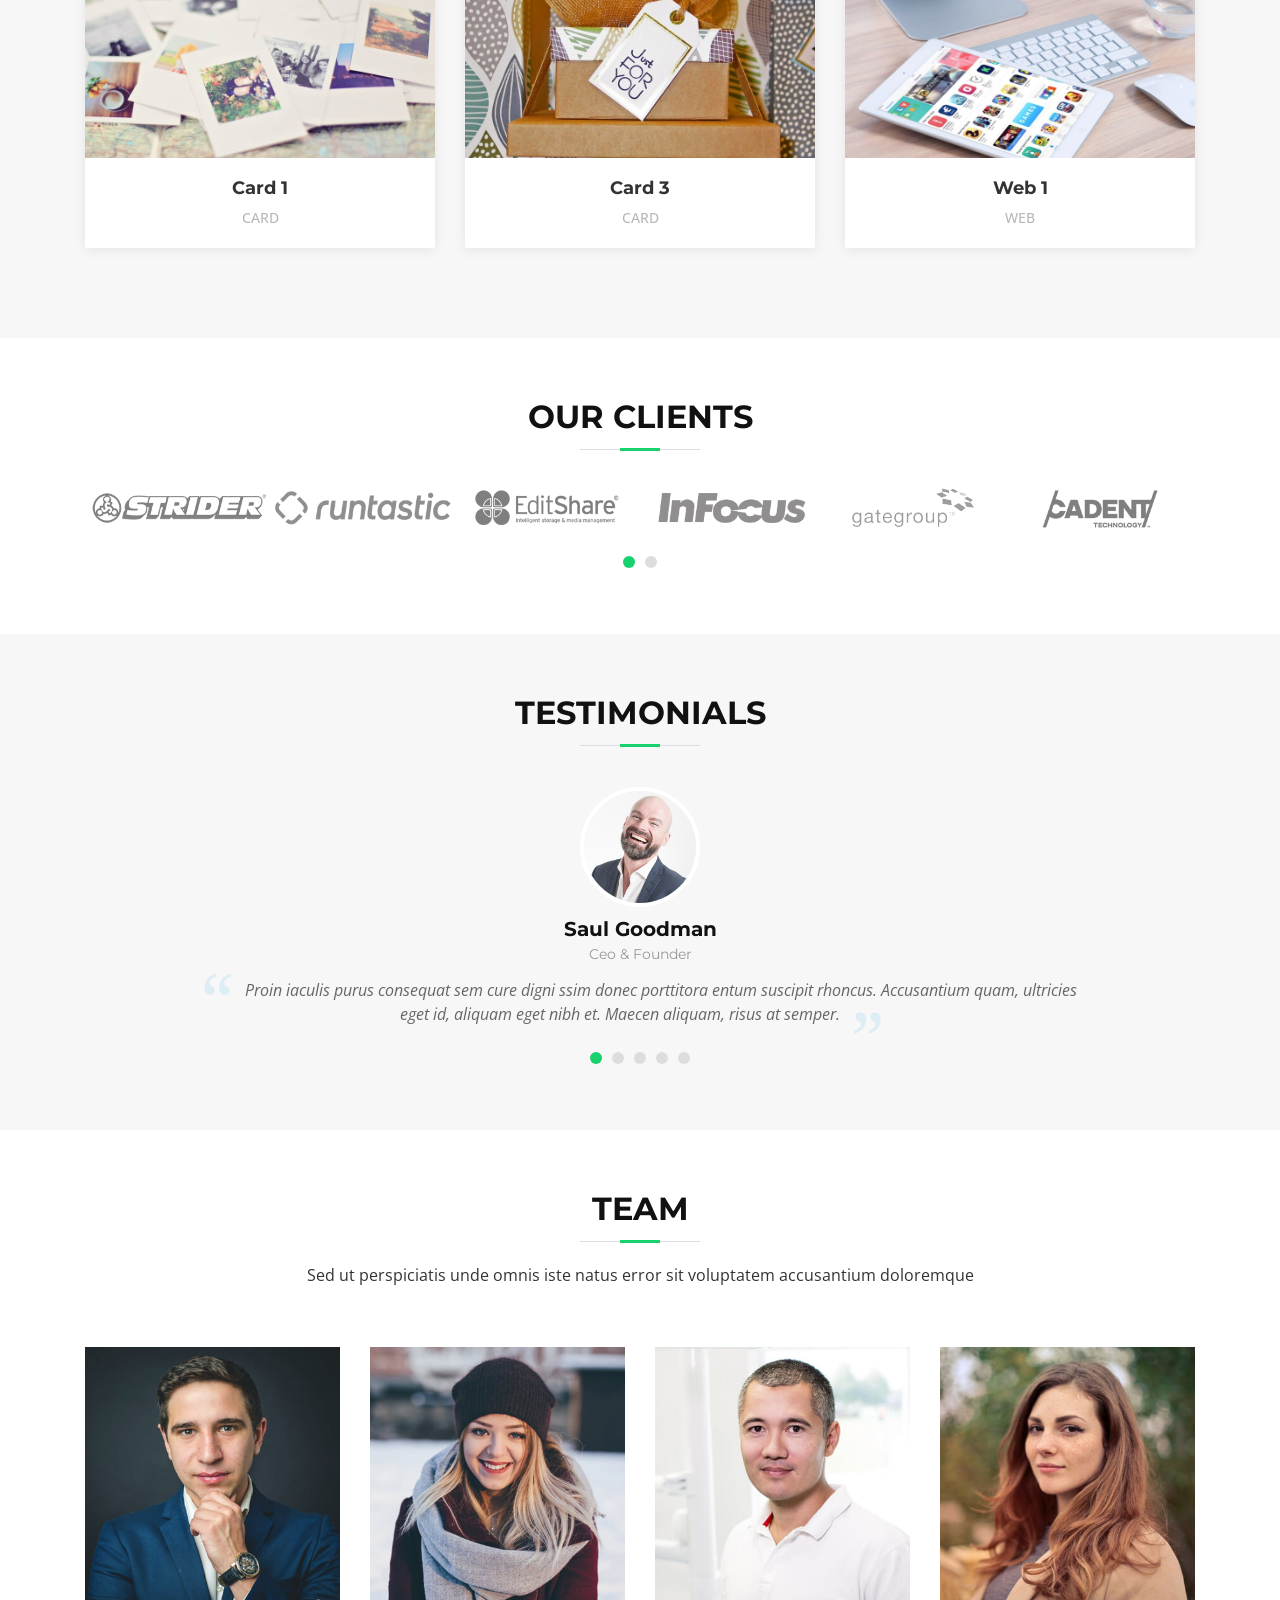
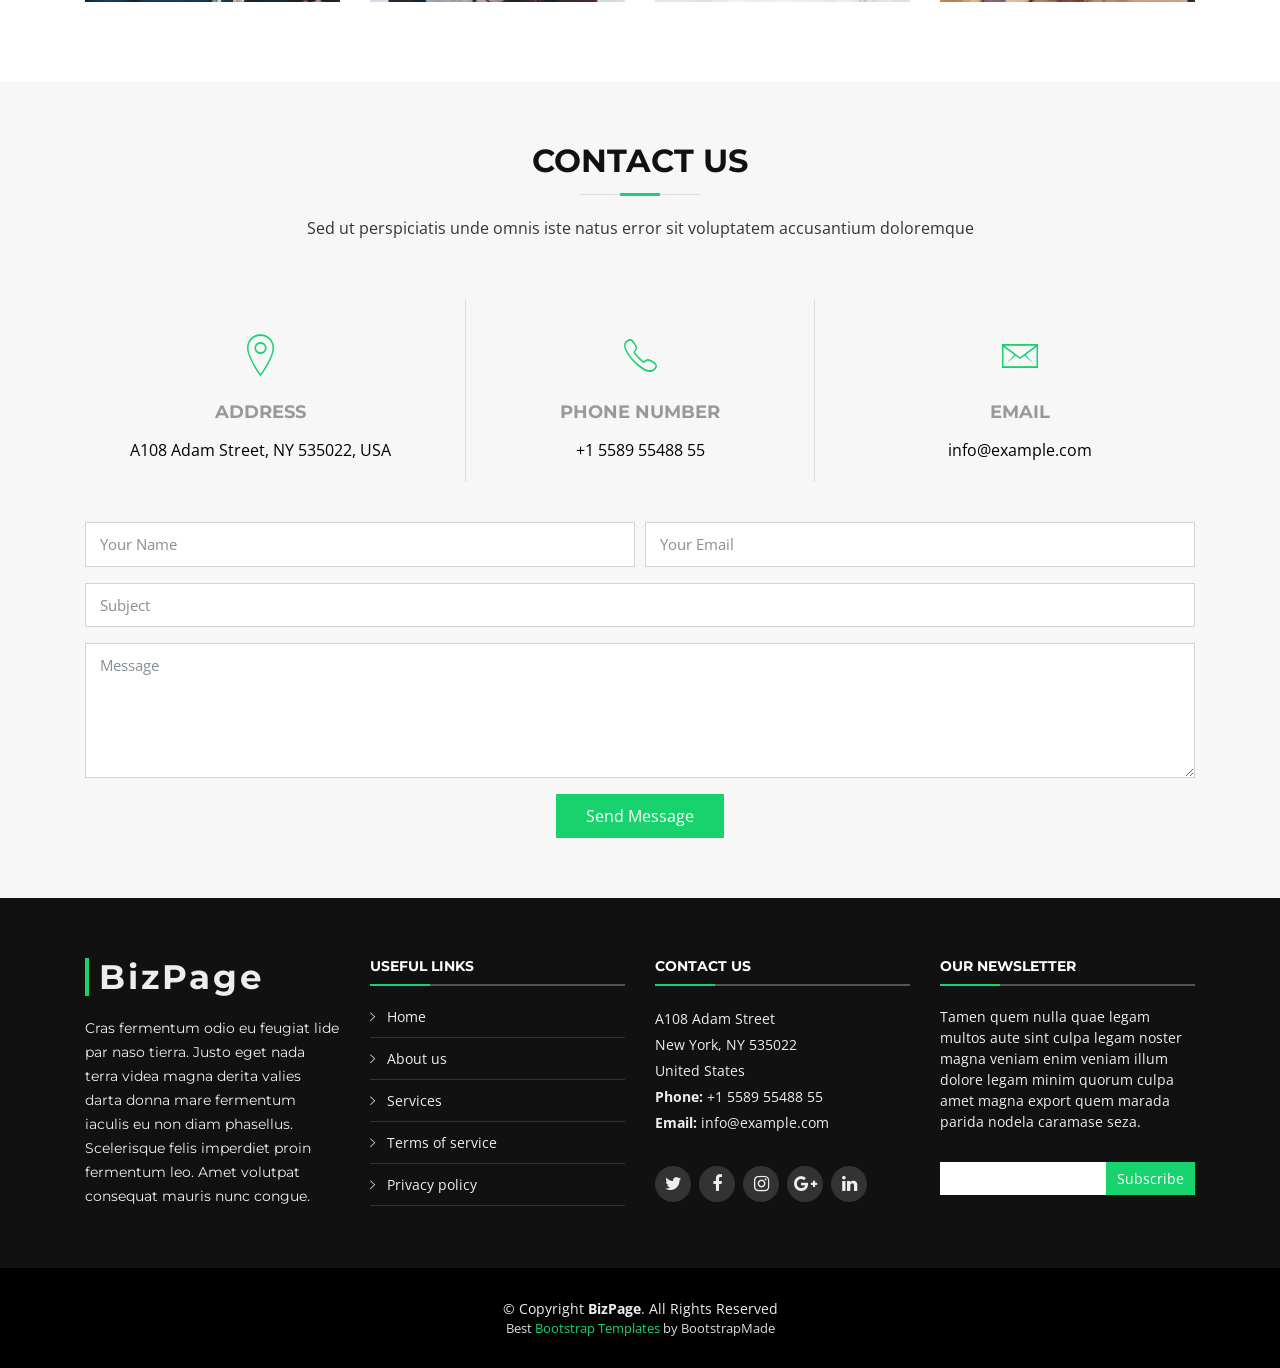
==== commit 292c22f9: "samples Update" ====
--- a/bizpage-master/index.html
+++ b/bizpage-master/index.html
@@ -115,7 +115,7 @@
             <div class="carousel-container">
               <div class="carousel-content">
                 <h2>Deliver</h2>
-                <p>We support any delivery modality - social media, your Learning Management System, a website, or a secure and scalable cloud-based virtual classroom.</p>
+                <p>We support any delivery modality - social media, your Learning Management System, a website, or a branded secure and scalable cloud-based virtual classroom.</p>
                 <a href="#featured-services" class="btn-get-started scrollto">Get Started</a>
               </div>
             </div>
@@ -125,7 +125,7 @@
             <div class="carousel-container">
               <div class="carousel-content">
                 <h2>For you, your customers, and your employees.</h2>
-                <p>Lorem ipsum dolor sit amet, consectetur adipiscing elit, sed do eiusmod tempor incididunt ut labore et dolore magna aliqua. Ut enim ad minim veniam, quis nostrud exercitation ullamco laboris nisi ut aliquip ex ea commodo consequat.</p>
+                <p>Whether your audience is DevOps, HR, Partners, or Consumers, we'll design, develop and deliver a great solution on-time and on-budget.</p>
                 <a href="#featured-services" class="btn-get-started scrollto">Get Started</a>
               </div>
             </div>
@@ -152,7 +152,7 @@
     <!--==========================
       Featured Services Section
     ============================-->
-    <section id="featured-services">
+    <!--section id="featured-services">
       <div class="container">
         <div class="row">
 
@@ -176,7 +176,18 @@
 
         </div>
       </div>
-    </section><!-- #featured-services -->
+    </section-><!-- #featured-services -->
+	
+	 <!--==========================
+      Call To Action Section
+    ============================-->
+    <section id="call-to-action" class="wow fadeIn">
+      <div class="container text-center">
+        <h3>Check Out Our Latest Project</h3>
+        <p> Here's a preview of our latest project, Home Remodeling and Construction 101: Six Steps to an On-Time, On-Budget, and Hassle-Free Project.</p>
+        <a class="cta-btn" href="../samples/firefall_intro/story_html5.html target='_blank'">Check It Out!</a>
+      </div>
+    </section><!-- #call-to-action -->
 
     <!--==========================
       About Us Section
@@ -283,17 +294,6 @@
 
       </div>
     </section><!-- #services -->
-
-    <!--==========================
-      Call To Action Section
-    ============================-->
-    <section id="call-to-action" class="wow fadeIn">
-      <div class="container text-center">
-        <h3>Call To Action</h3>
-        <p> Duis aute irure dolor in reprehenderit in voluptate velit esse cillum dolore eu fugiat nulla pariatur. Excepteur sint occaecat cupidatat non proident, sunt in culpa qui officia deserunt mollit anim id est laborum.</p>
-        <a class="cta-btn" href="#">Call To Action</a>
-      </div>
-    </section><!-- #call-to-action -->
 
     <!--==========================
       Skills Section
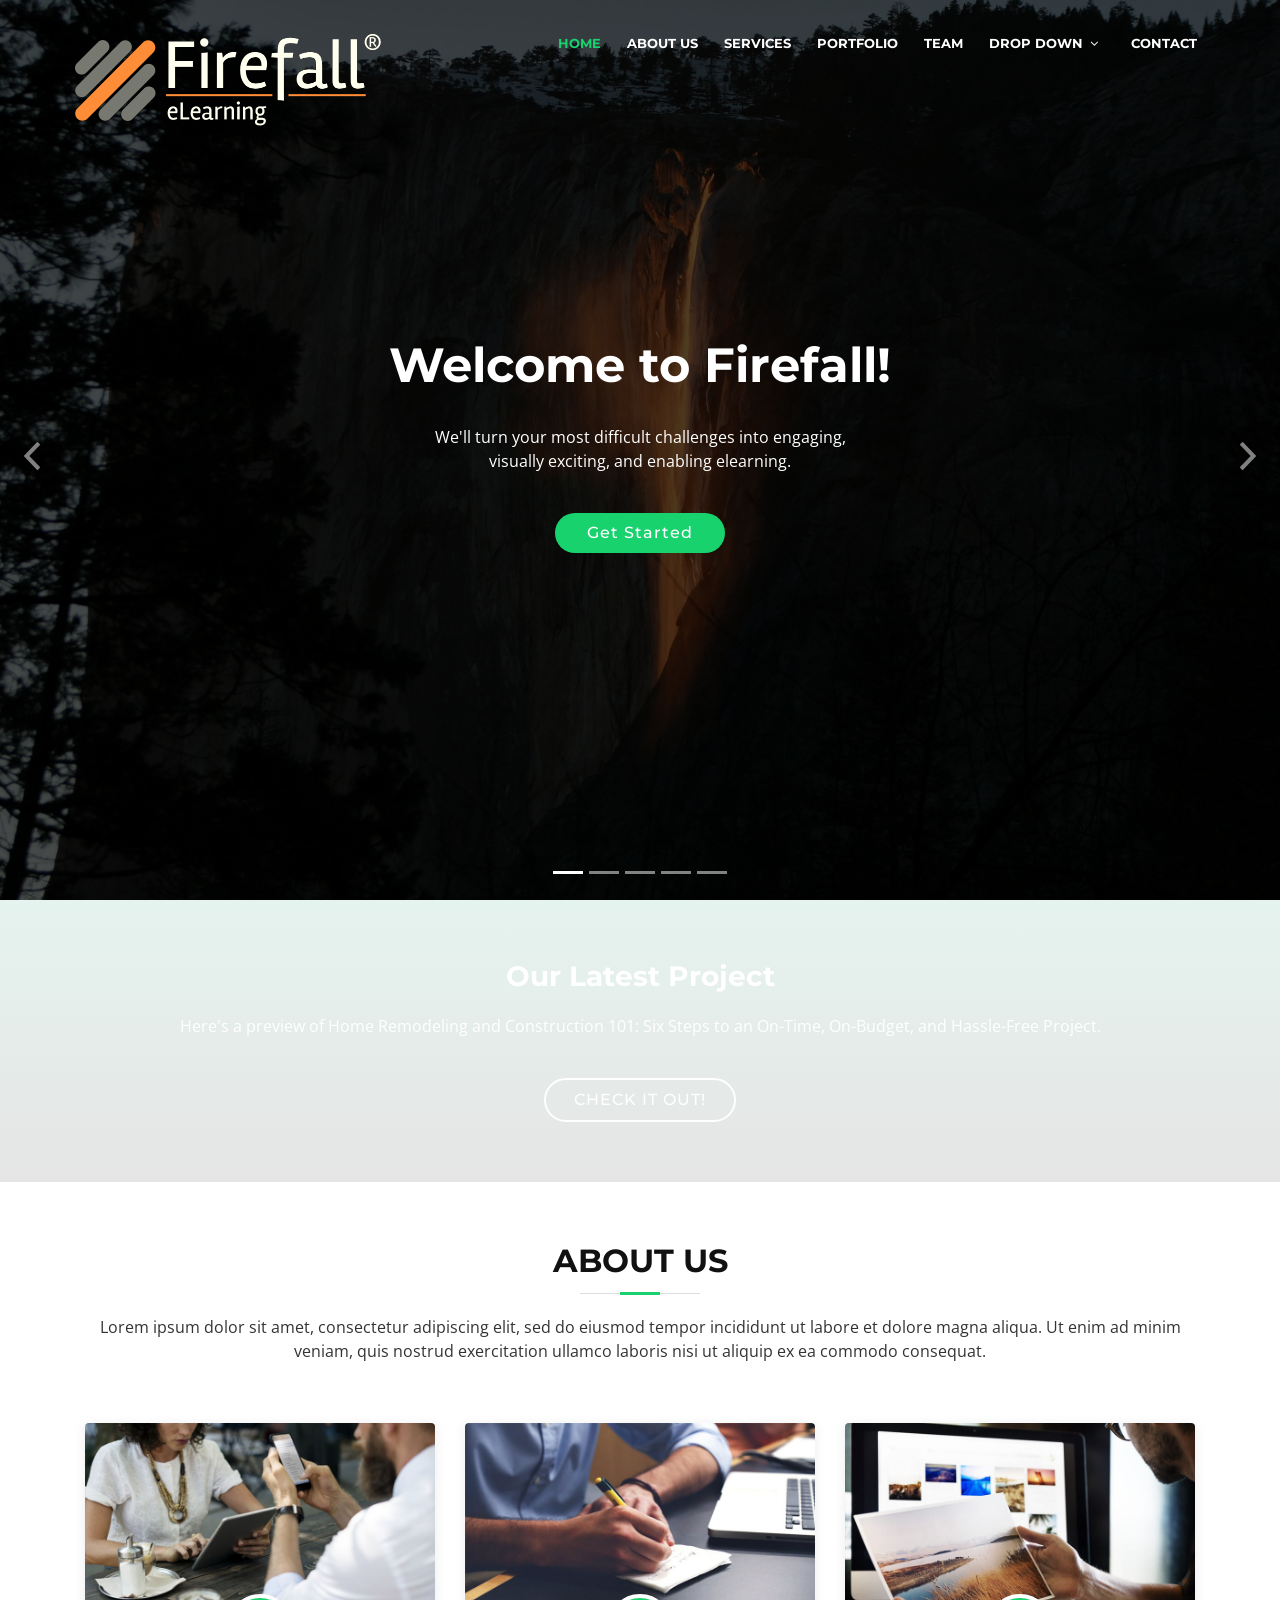
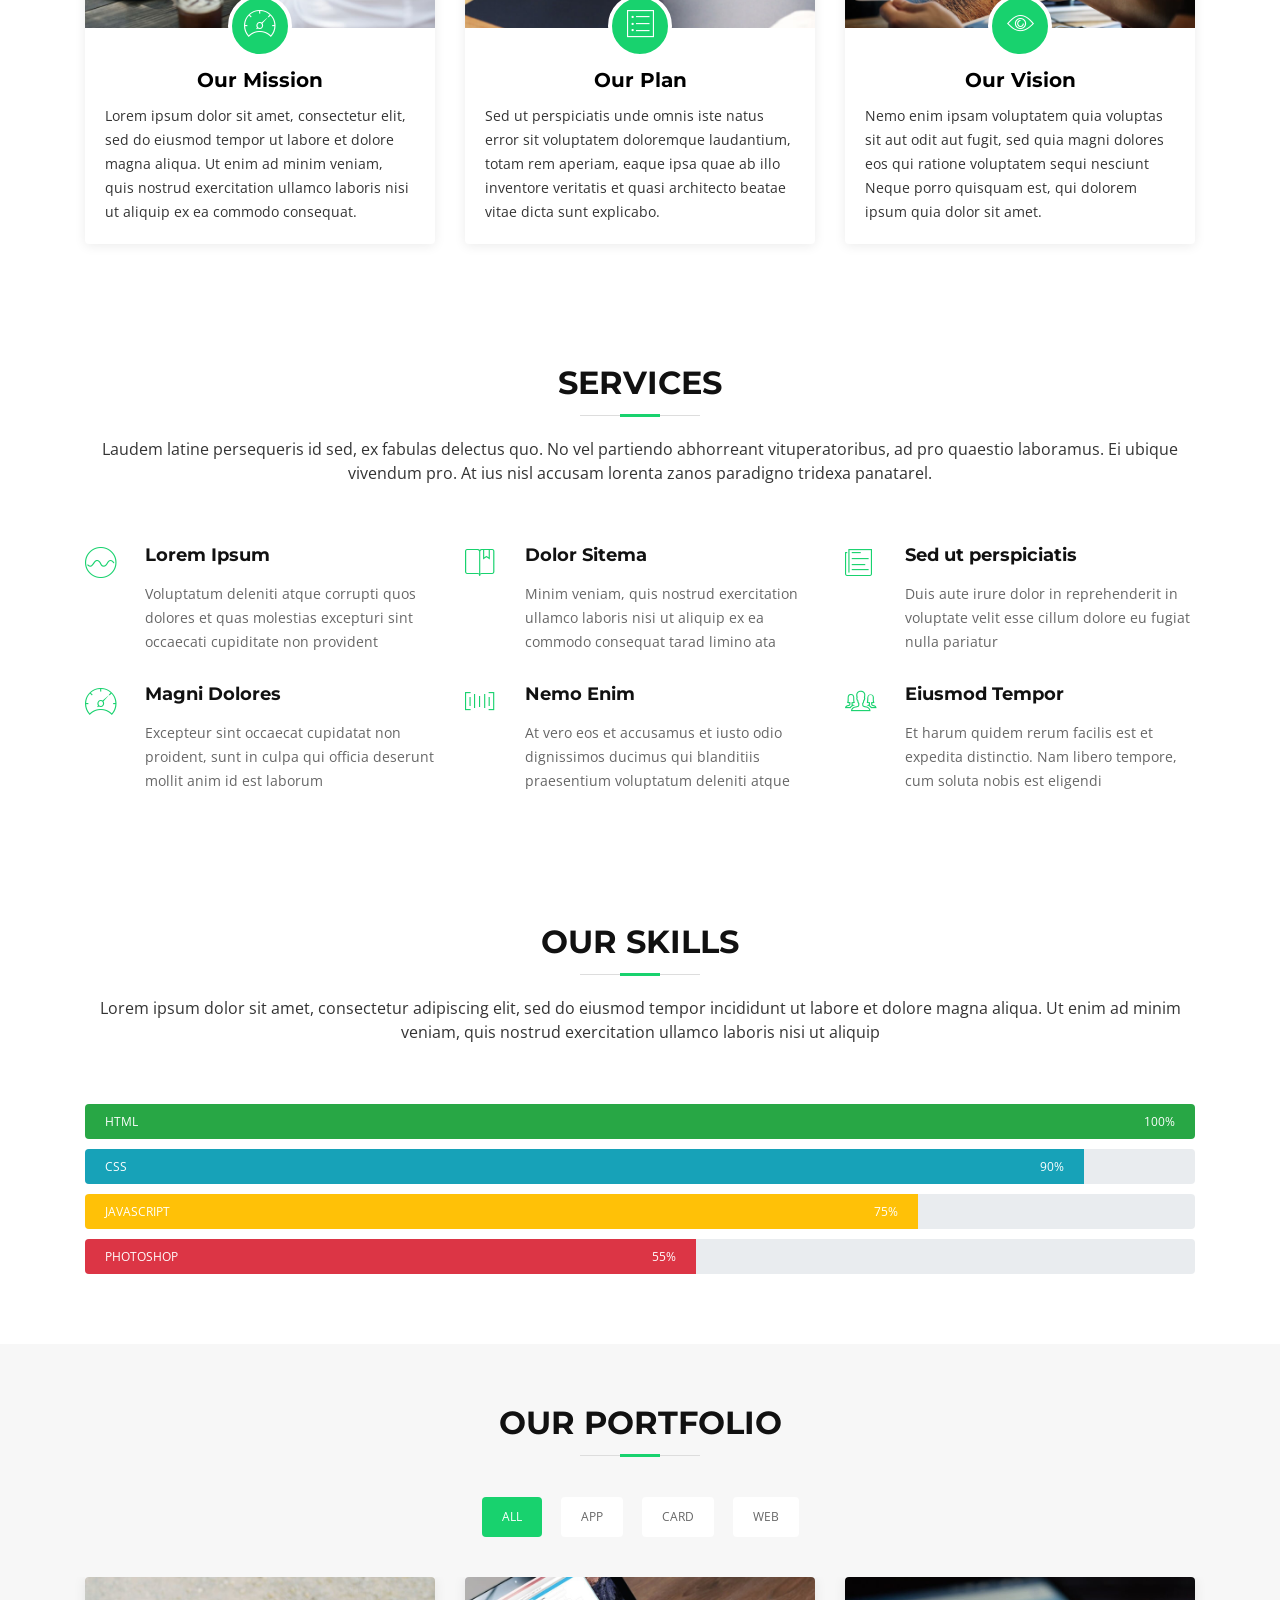
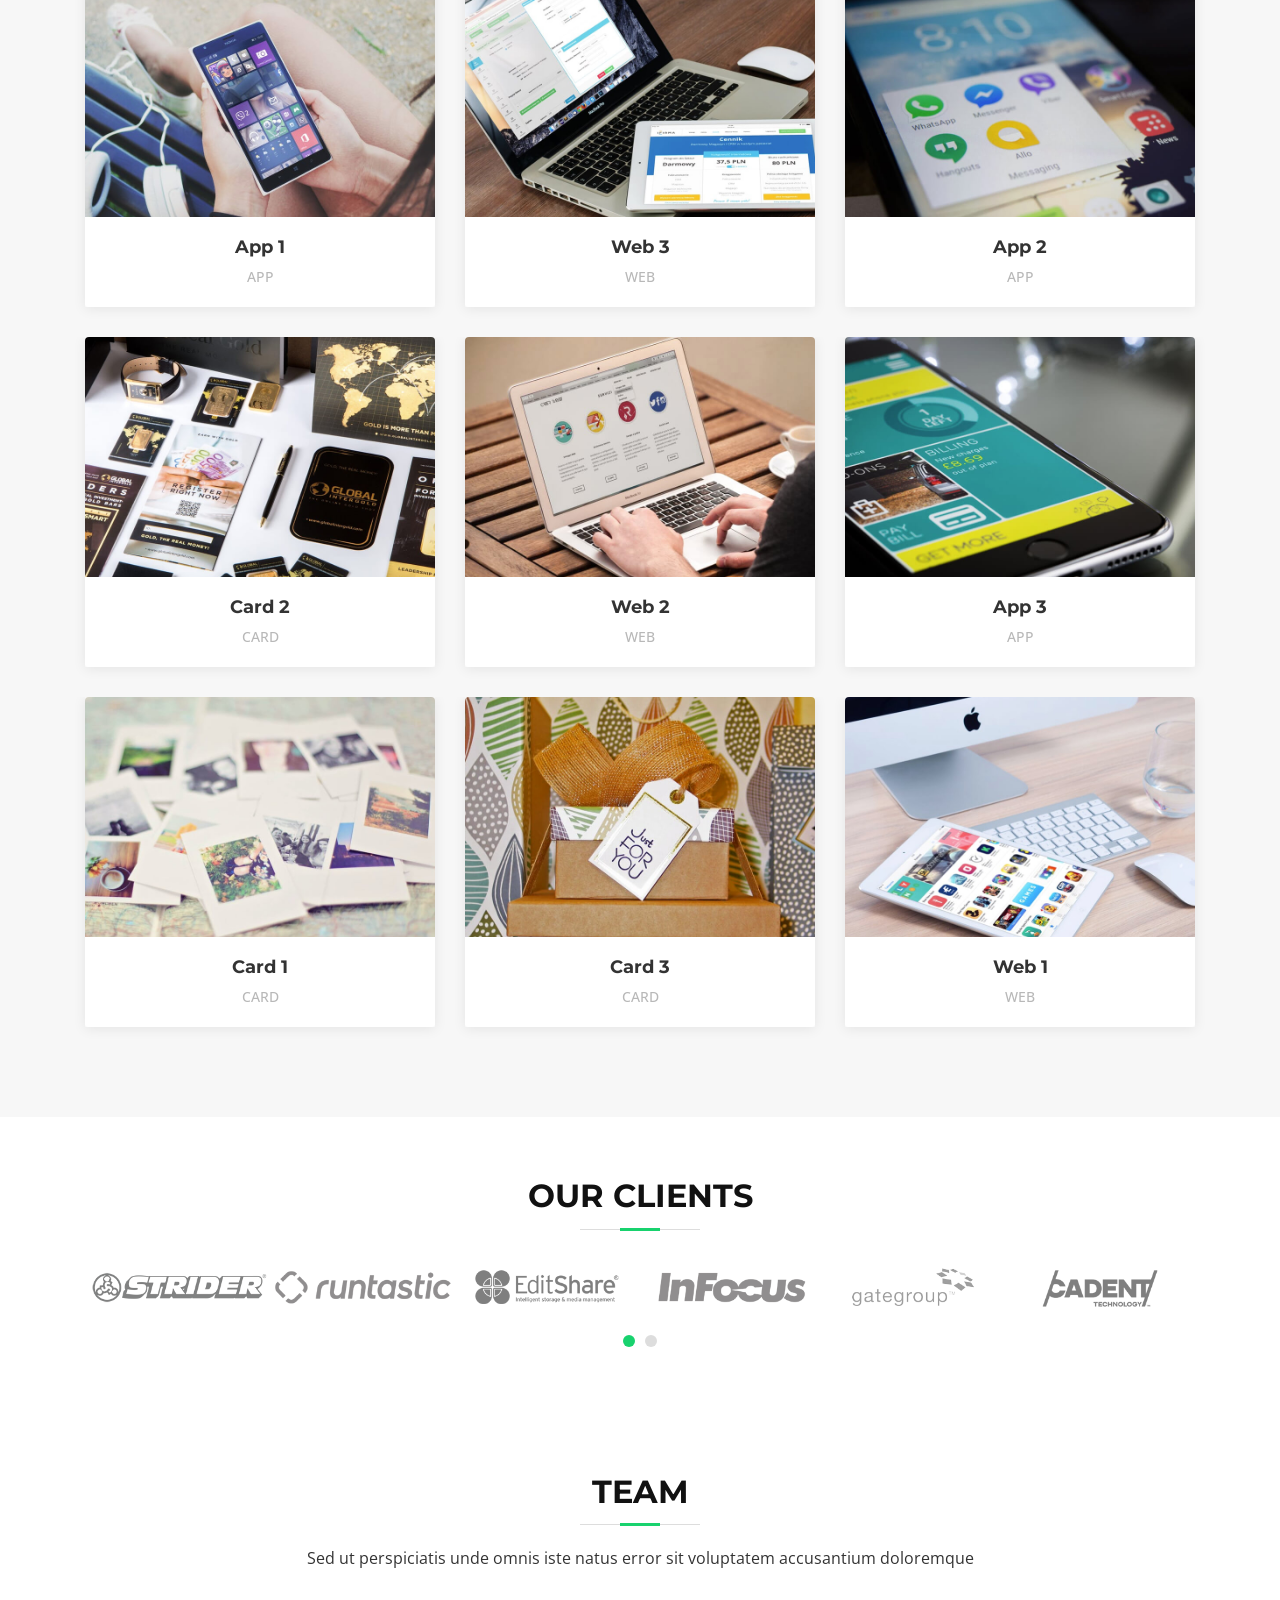
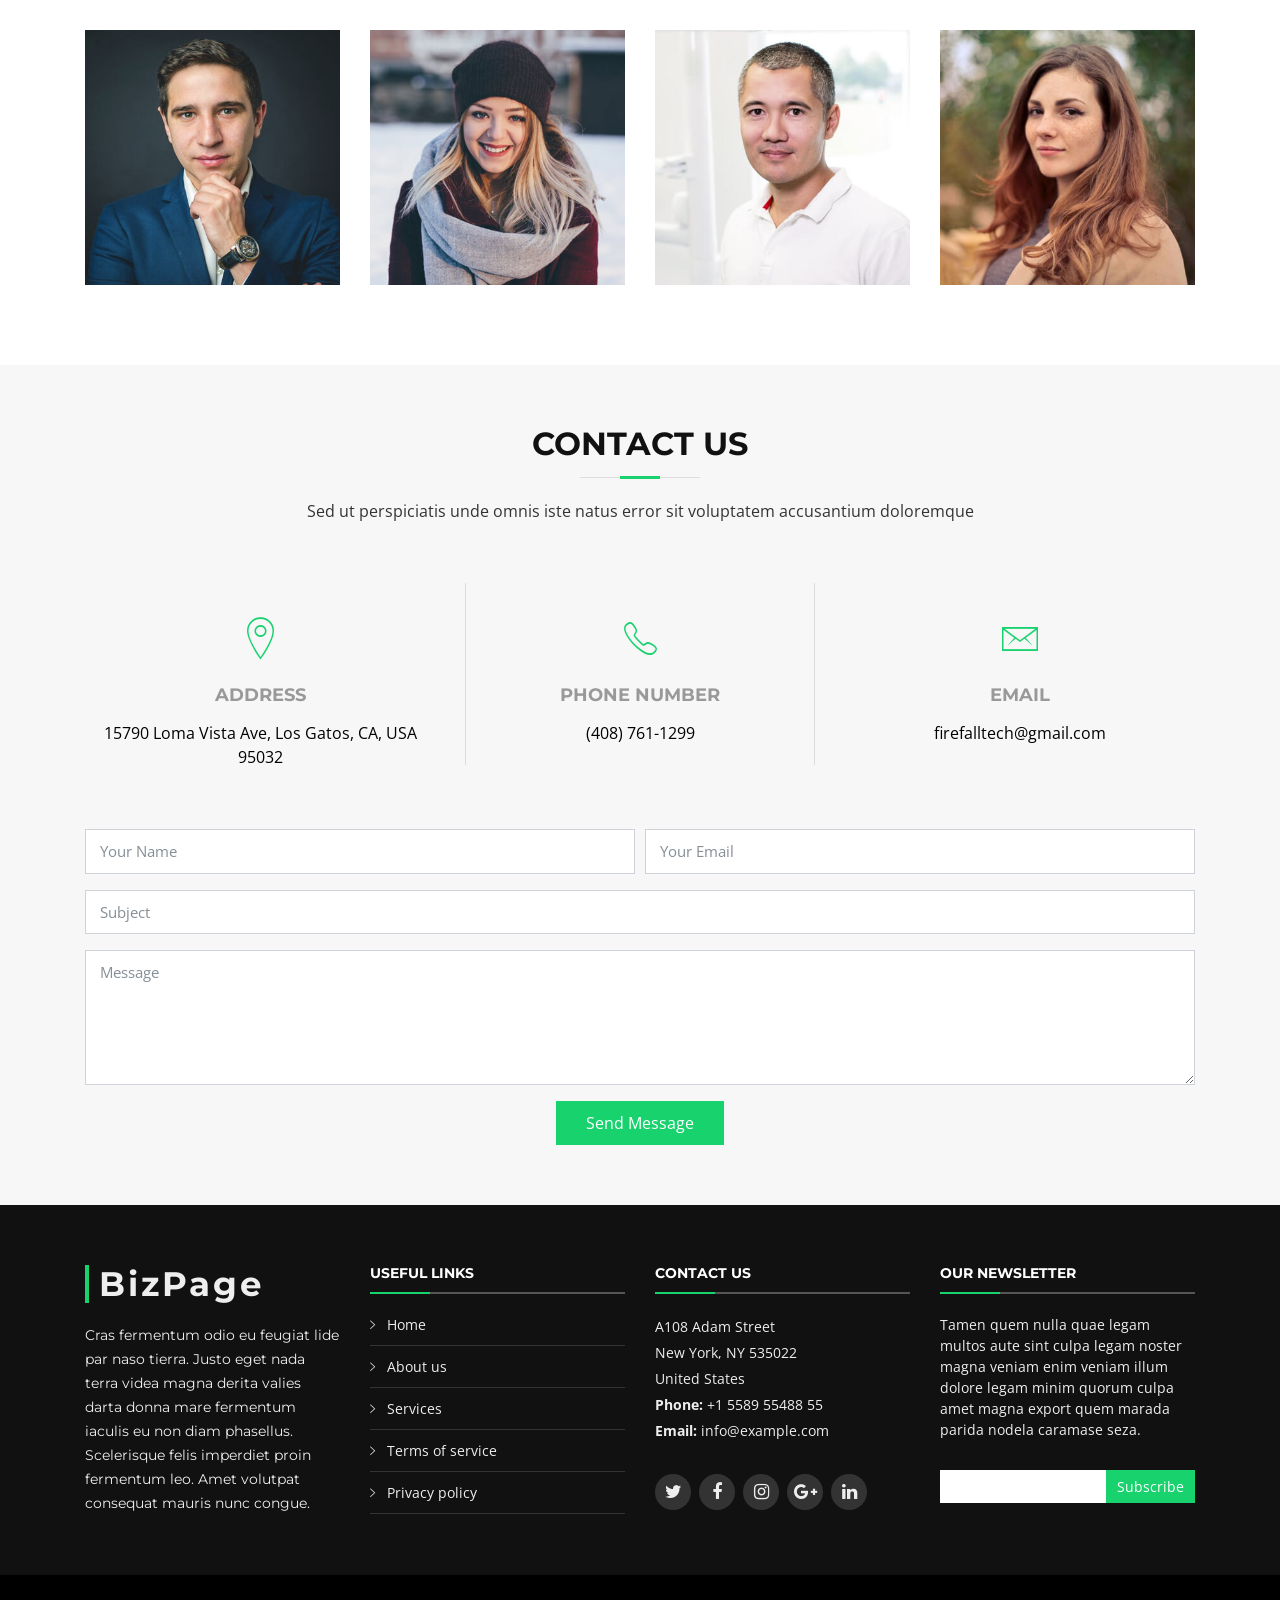
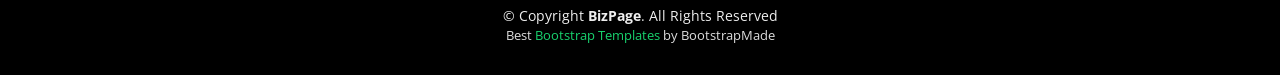
==== commit 6f10642d: "update index" ====
--- a/bizpage-master/index.html
+++ b/bizpage-master/index.html
@@ -183,9 +183,9 @@
     ============================-->
     <section id="call-to-action" class="wow fadeIn">
       <div class="container text-center">
-        <h3>Check Out Our Latest Project</h3>
-        <p> Here's a preview of our latest project, Home Remodeling and Construction 101: Six Steps to an On-Time, On-Budget, and Hassle-Free Project.</p>
-        <a class="cta-btn" href="../samples/firefall_intro/story_html5.html target='_blank'">Check It Out!</a>
+        <h3>Our Latest Project</h3>
+        <p> Here's a preview of Home Remodeling and Construction 101: Six Steps to an On-Time, On-Budget, and Hassle-Free Project.</p>
+        <a class="cta-btn" href="https://jamespwagner.github.io/firefall/samples/firefall_intro/story_html5.html" target="_blank">Check It Out!</a>
       </div>
     </section><!-- #call-to-action -->
 
@@ -339,7 +339,7 @@
 
     <!--==========================
       Facts Section
-    ============================-->
+    ============================
     <section id="facts"  class="wow fadeIn">
       <div class="container">
 
@@ -376,7 +376,7 @@
           <img src="img/facts-img.png" alt="" class="img-fluid">
         </div>
 
-      </div>
+      </div-->
     </section><!-- #facts -->
 
     <!--==========================
@@ -569,7 +569,7 @@
     <!--==========================
       Clients Section
     ============================-->
-    <section id="testimonials" class="section-bg wow fadeInUp">
+    <!--section id="testimonials" class="section-bg wow fadeInUp">
       <div class="container">
 
         <header class="section-header">
@@ -636,7 +636,7 @@
         </div>
 
       </div>
-    </section><!-- #testimonials -->
+    </section--><!-- #testimonials -->
 
     <!--==========================
       Team Section
@@ -744,7 +744,7 @@
             <div class="contact-address">
               <i class="ion-ios-location-outline"></i>
               <h3>Address</h3>
-              <address>A108 Adam Street, NY 535022, USA</address>
+              <address>15790 Loma Vista Ave, Los Gatos, CA, USA 95032</address>
             </div>
           </div>
 
@@ -752,7 +752,7 @@
             <div class="contact-phone">
               <i class="ion-ios-telephone-outline"></i>
               <h3>Phone Number</h3>
-              <p><a href="tel:+155895548855">+1 5589 55488 55</a></p>
+              <p><a href="tel:+155895548855">(408) 761-1299</a></p>
             </div>
           </div>
 
@@ -760,7 +760,7 @@
             <div class="contact-email">
               <i class="ion-ios-email-outline"></i>
               <h3>Email</h3>
-              <p><a href="mailto:info@example.com">info@example.com</a></p>
+              <p><a href="mailto:firefalltech@gmail.com">firefalltech@gmail.com</a></p>
             </div>
           </div>
 
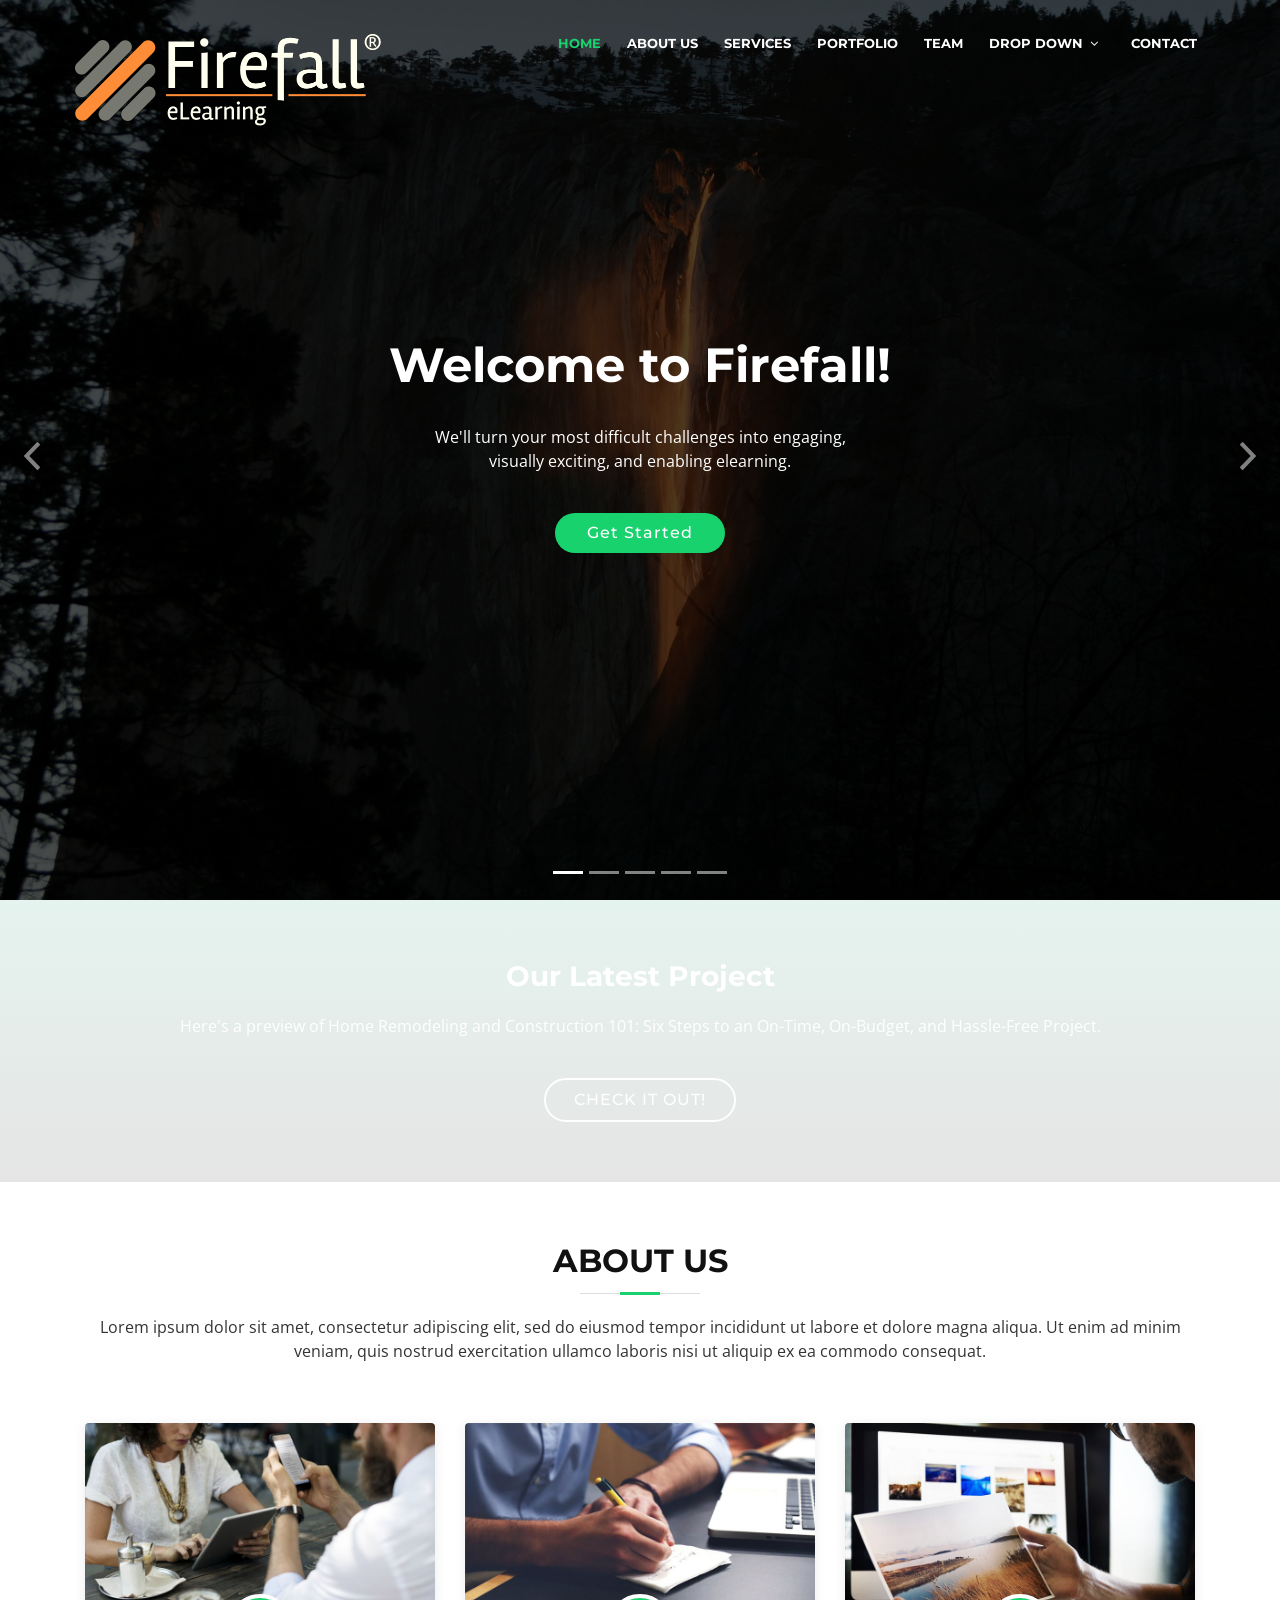
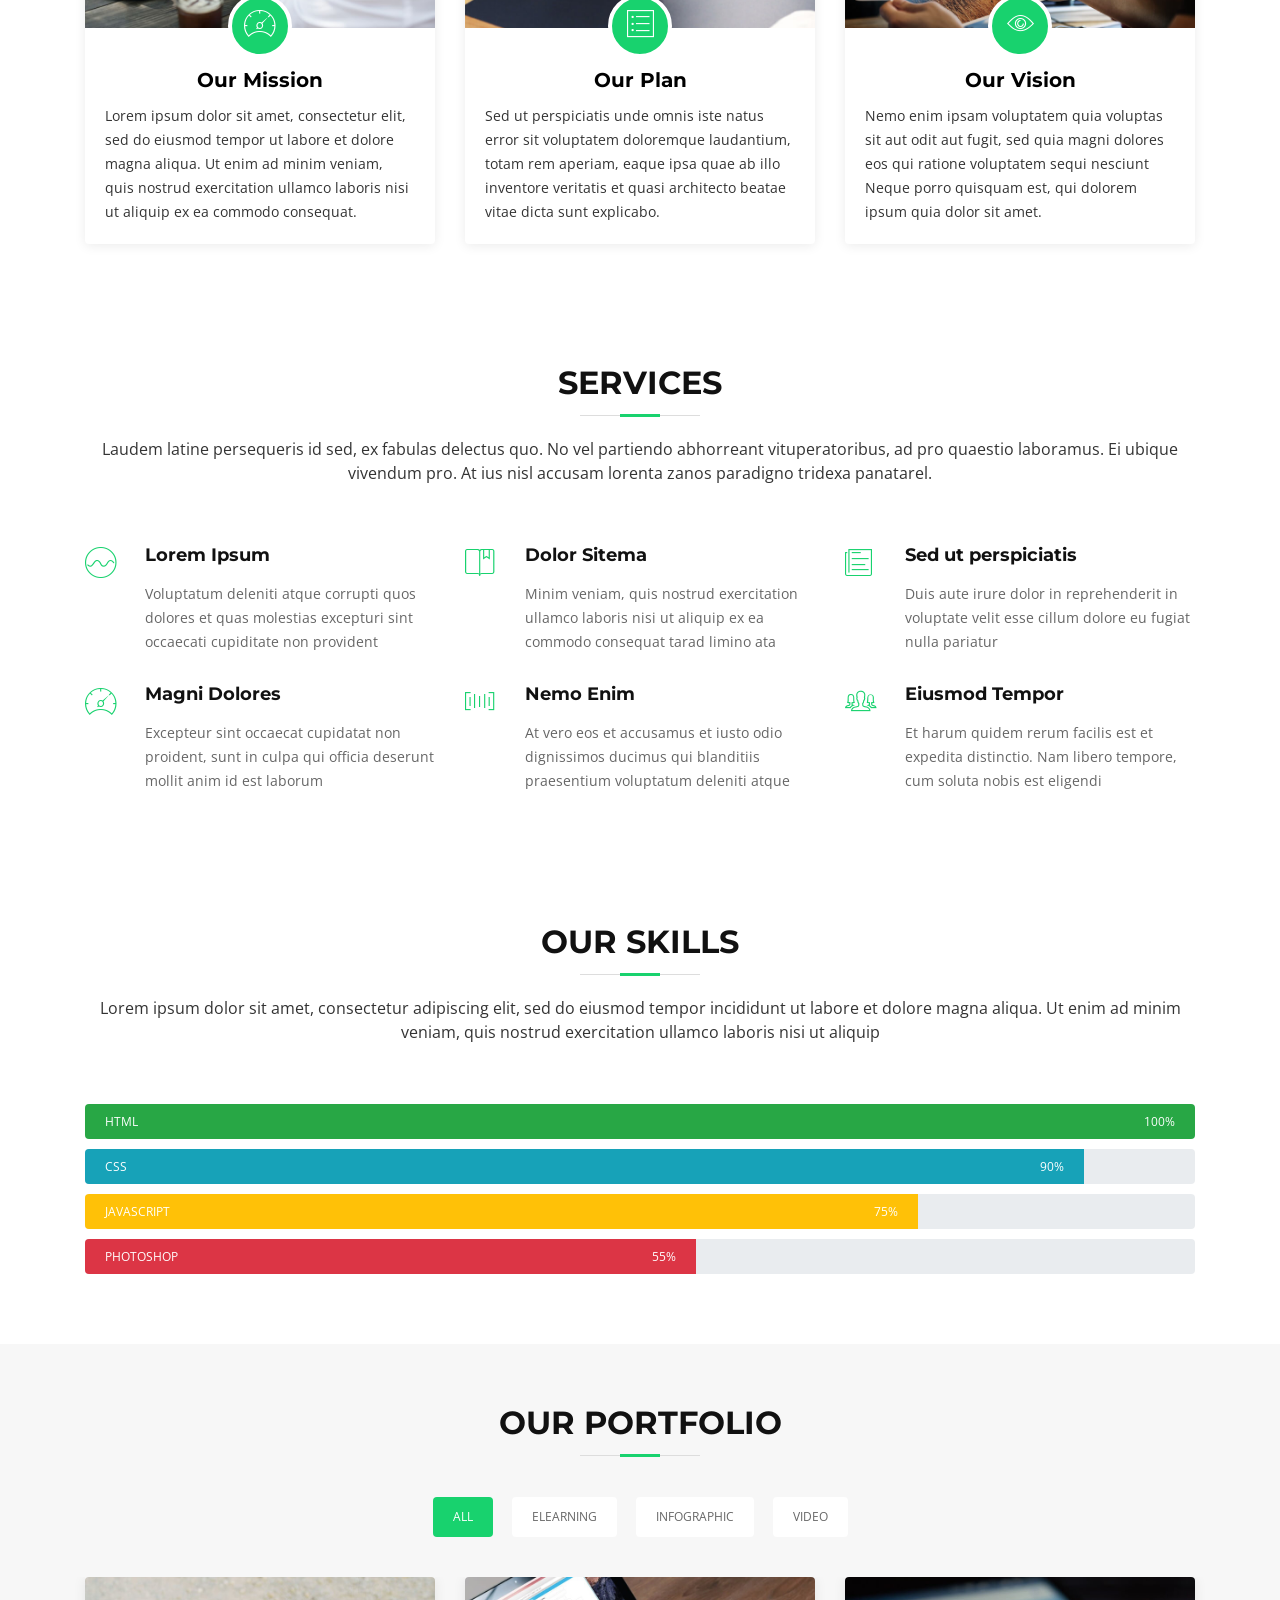
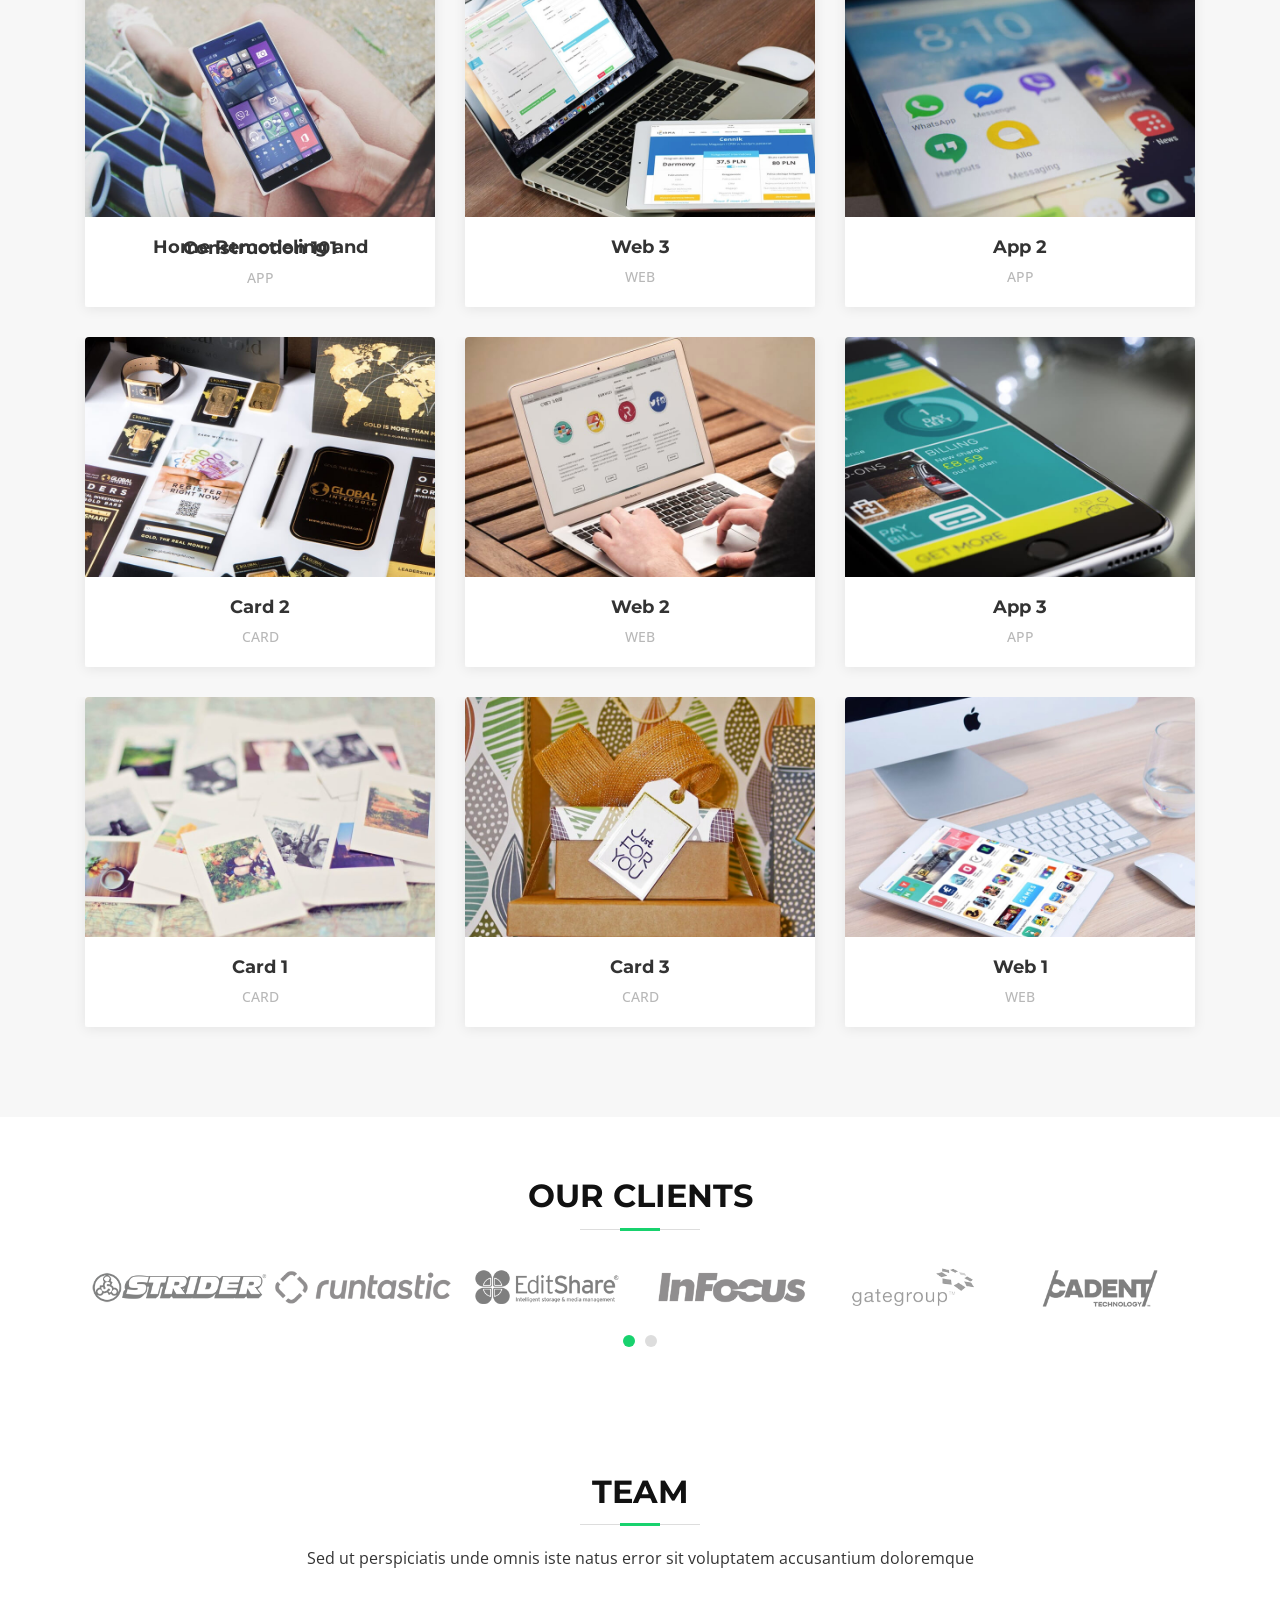
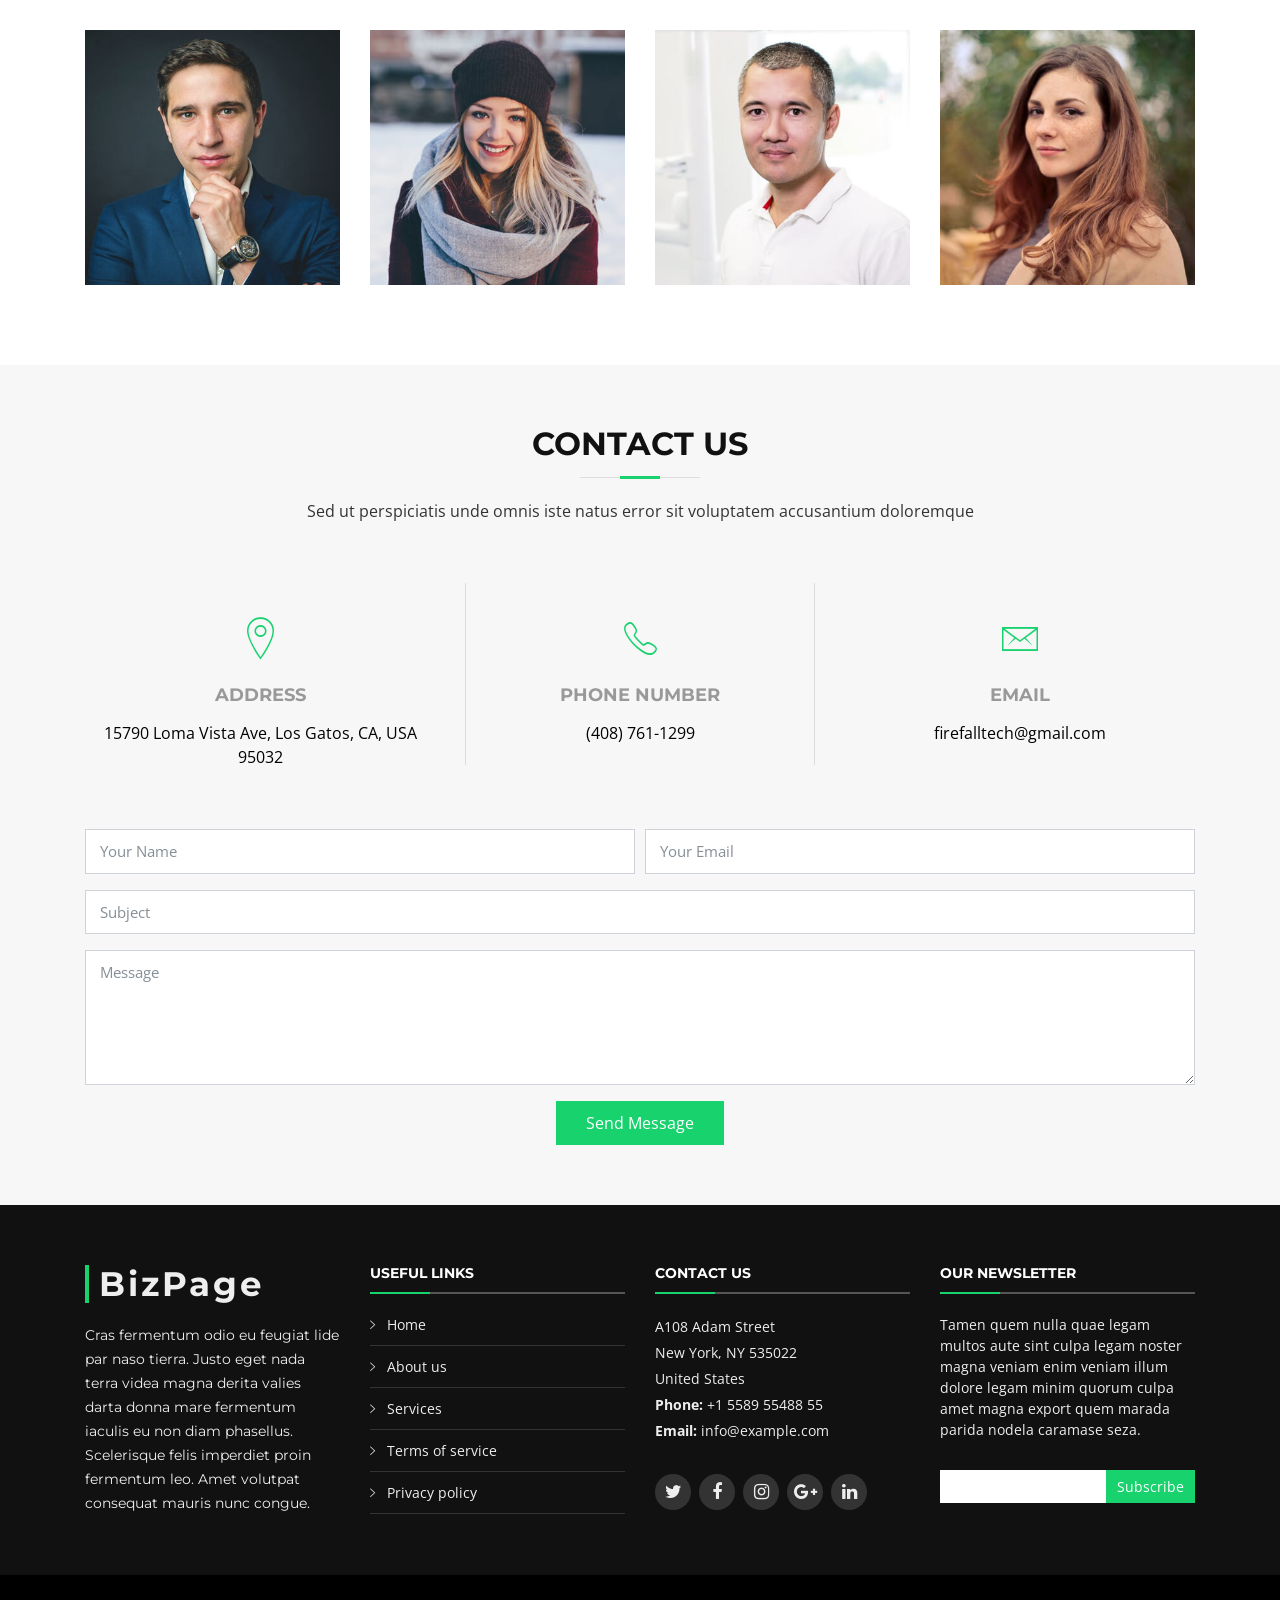
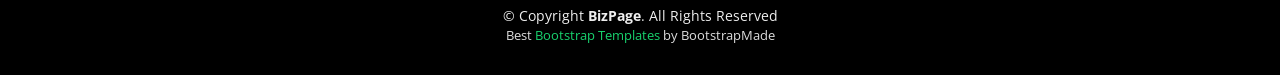
==== commit 21c1ea44: "update Test" ====
--- a/bizpage-master/index.html
+++ b/bizpage-master/index.html
@@ -392,10 +392,10 @@
         <div class="row">
           <div class="col-lg-12">
             <ul id="portfolio-flters">
-              <li data-filter="*" class="filter-active">All</li>
-              <li data-filter=".filter-app">App</li>
-              <li data-filter=".filter-card">Card</li>
-              <li data-filter=".filter-web">Web</li>
+              <li data-filter="*" class="filter-active">All</li><!--changed labels from app/card/web to Elearning/Infographic/Video-->
+              <li data-filter=".filter-app">Elearning</li>
+              <li data-filter=".filter-card">Infographic</li>
+              <li data-filter=".filter-web">Video</li>
             </ul>
           </div>
         </div>
@@ -411,7 +411,7 @@
               </figure>
 
               <div class="portfolio-info">
-                <h4><a href="#">App 1</a></h4>
+                <h4><a href="https://jamespwagner.github.io/firefall_intro/story_html5.html">Home Remodeling and Construction 101</a></h4>
                 <p>App</p>
               </div>
             </div>
@@ -655,8 +655,8 @@
               <img src="img/team-1.jpg" class="img-fluid" alt="">
               <div class="member-info">
                 <div class="member-info-content">
-                  <h4>Walter White</h4>
-                  <span>Chief Executive Officer</span>
+                  <h4>Jim Wagner</h4>
+                  <span>Partner</span>
                   <div class="social">
                     <a href=""><i class="fa fa-twitter"></i></a>
                     <a href=""><i class="fa fa-facebook"></i></a>
@@ -673,8 +673,8 @@
               <img src="img/team-2.jpg" class="img-fluid" alt="">
               <div class="member-info">
                 <div class="member-info-content">
-                  <h4>Sarah Jhonson</h4>
-                  <span>Product Manager</span>
+                  <h4>Iris Li</h4>
+                  <span>Partner</span>
                   <div class="social">
                     <a href=""><i class="fa fa-twitter"></i></a>
                     <a href=""><i class="fa fa-facebook"></i></a>
@@ -691,8 +691,8 @@
               <img src="img/team-3.jpg" class="img-fluid" alt="">
               <div class="member-info">
                 <div class="member-info-content">
-                  <h4>William Anderson</h4>
-                  <span>CTO</span>
+                  <h4>Doug Wagner</h4>
+                  <span>Developer<span>
                   <div class="social">
                     <a href=""><i class="fa fa-twitter"></i></a>
                     <a href=""><i class="fa fa-facebook"></i></a>
@@ -709,8 +709,8 @@
               <img src="img/team-4.jpg" class="img-fluid" alt="">
               <div class="member-info">
                 <div class="member-info-content">
-                  <h4>Amanda Jepson</h4>
-                  <span>Accountant</span>
+                  <h4>Julia Ysabela H. Fernandez </h4>
+                  <span>Artist</span>
                   <div class="social">
                     <a href=""><i class="fa fa-twitter"></i></a>
                     <a href=""><i class="fa fa-facebook"></i></a>
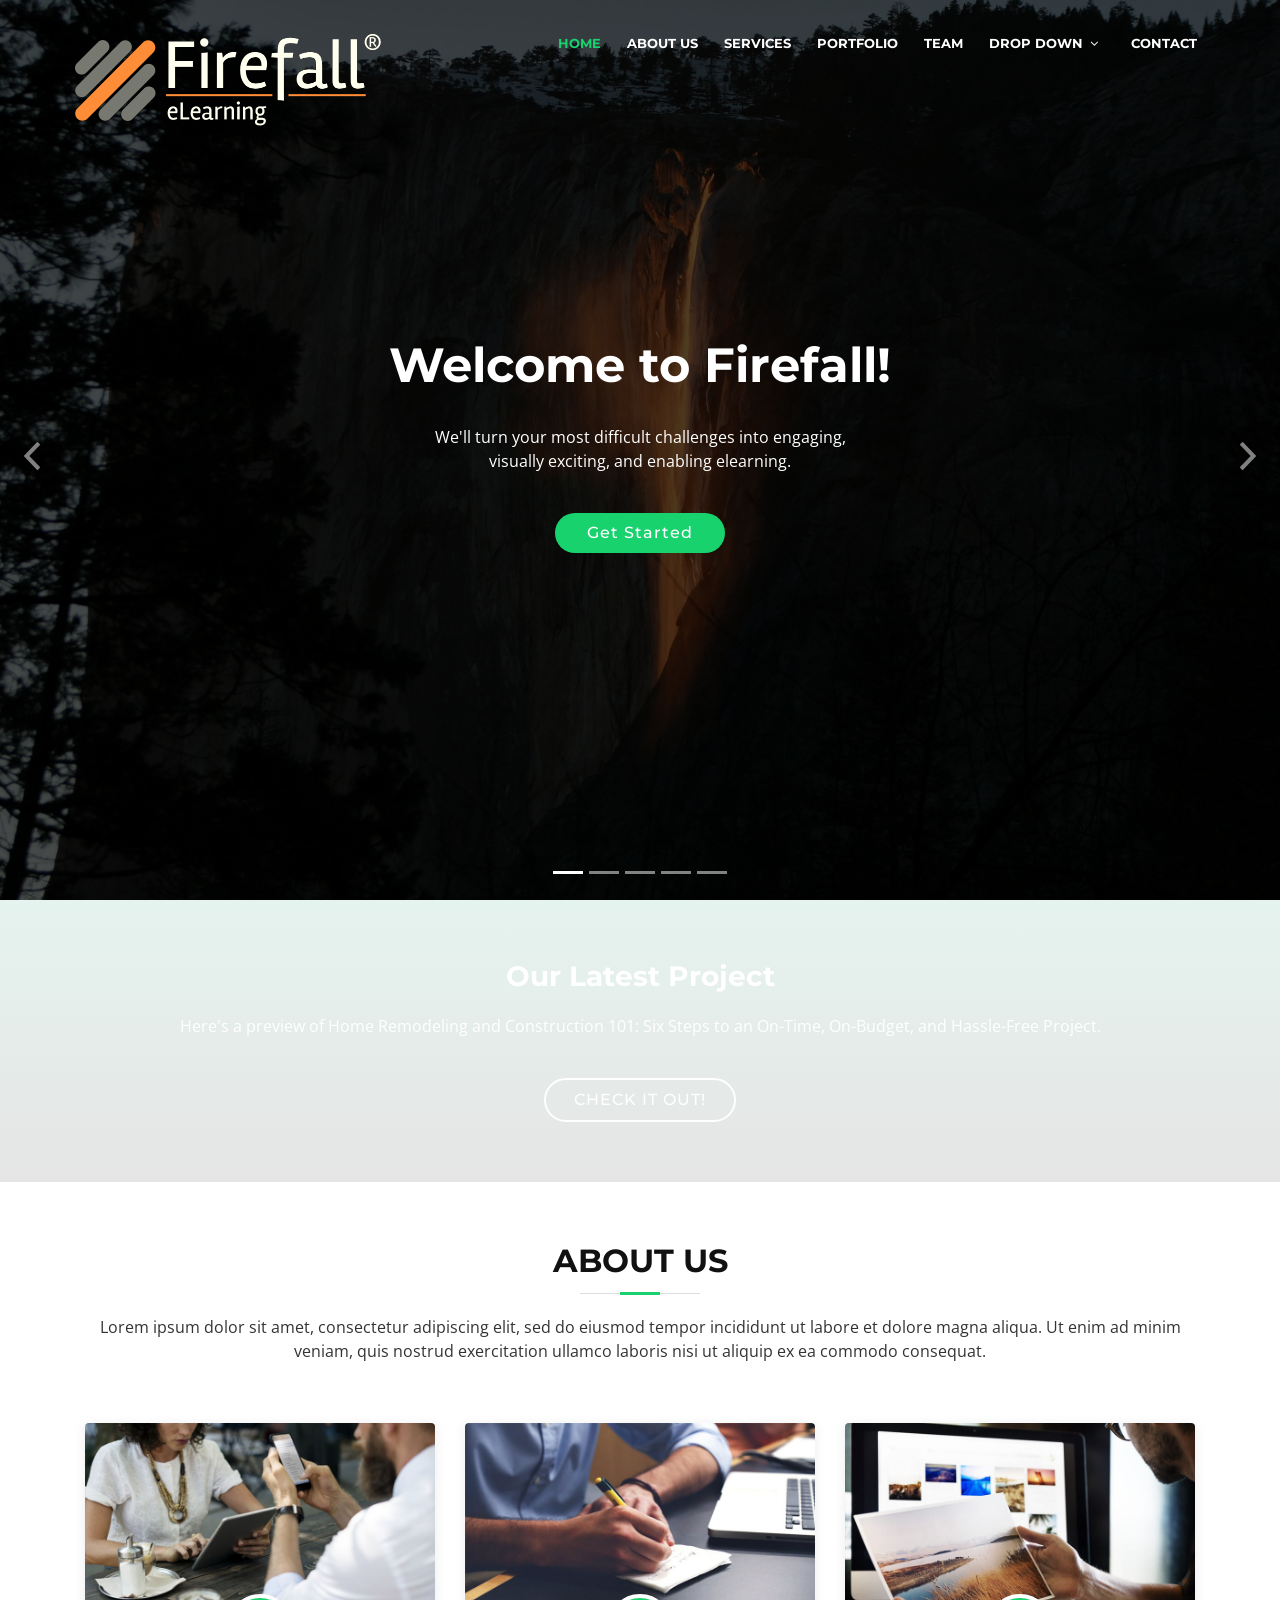
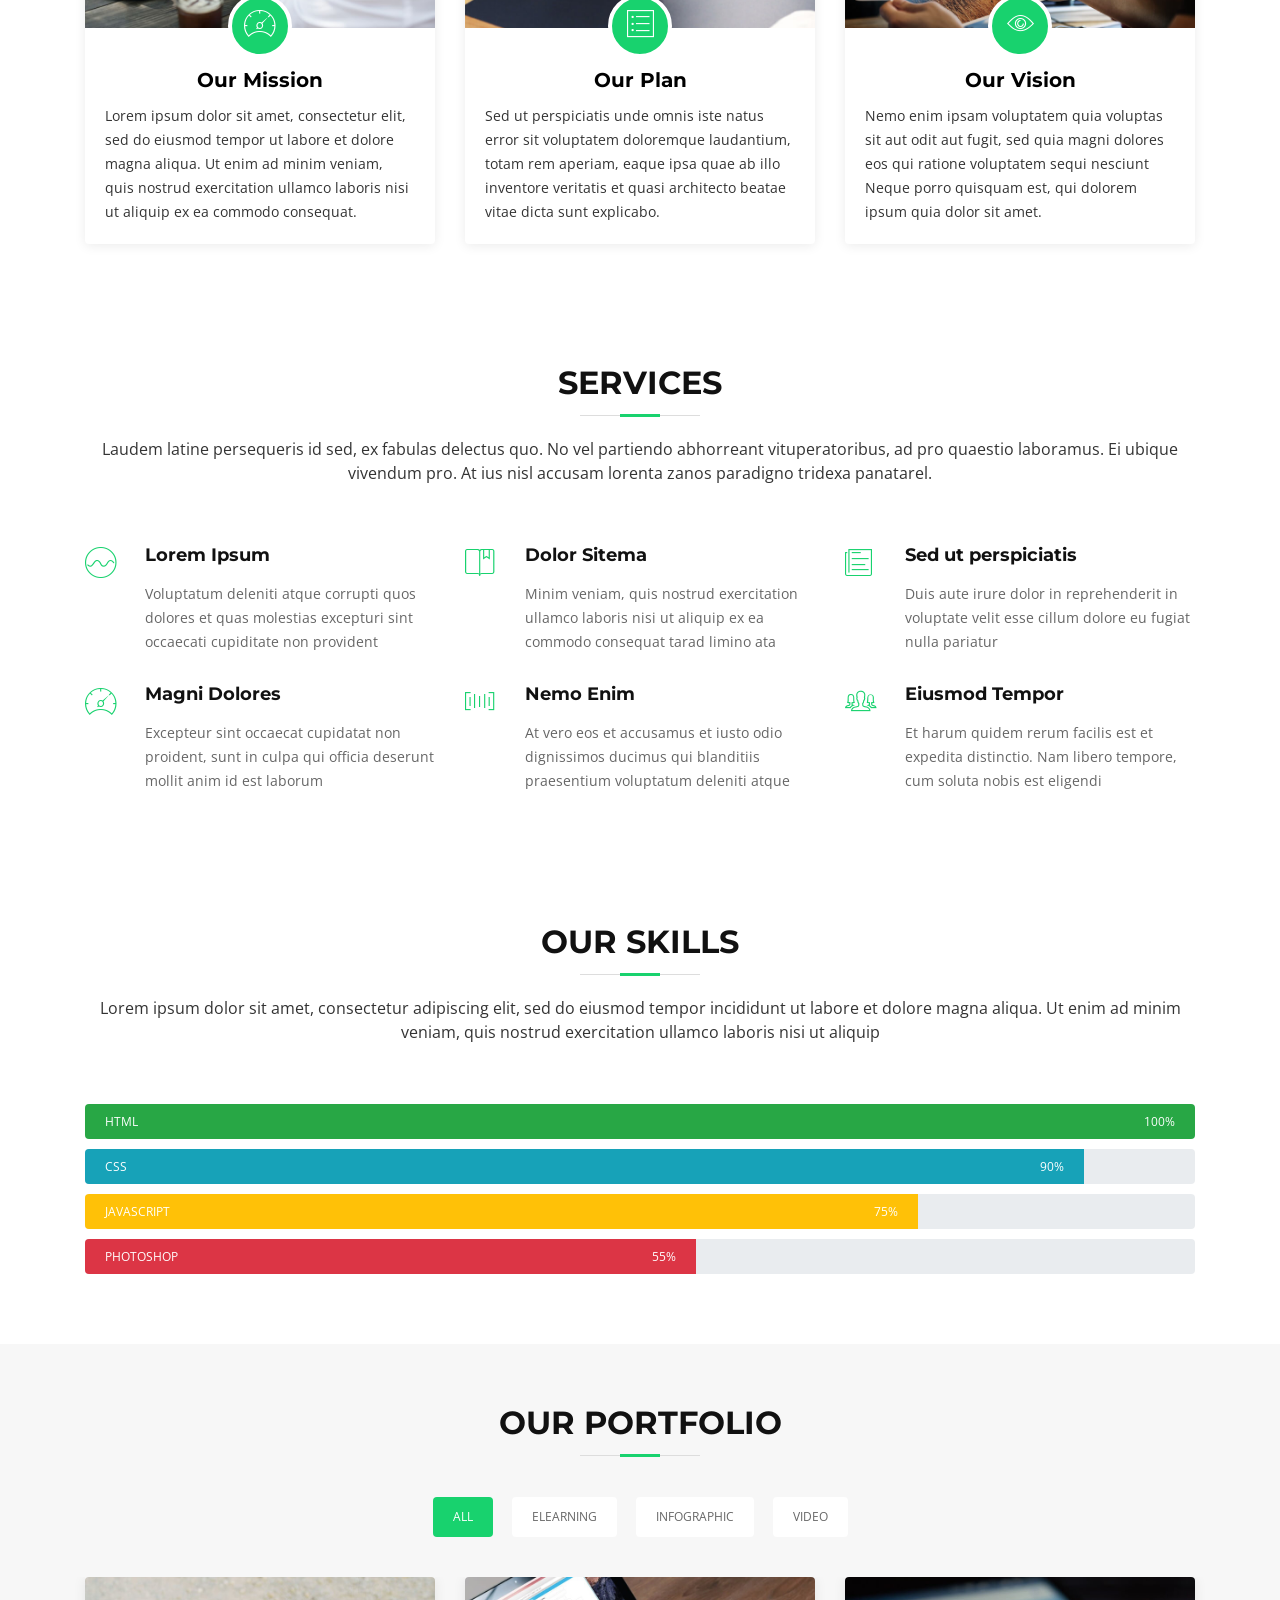
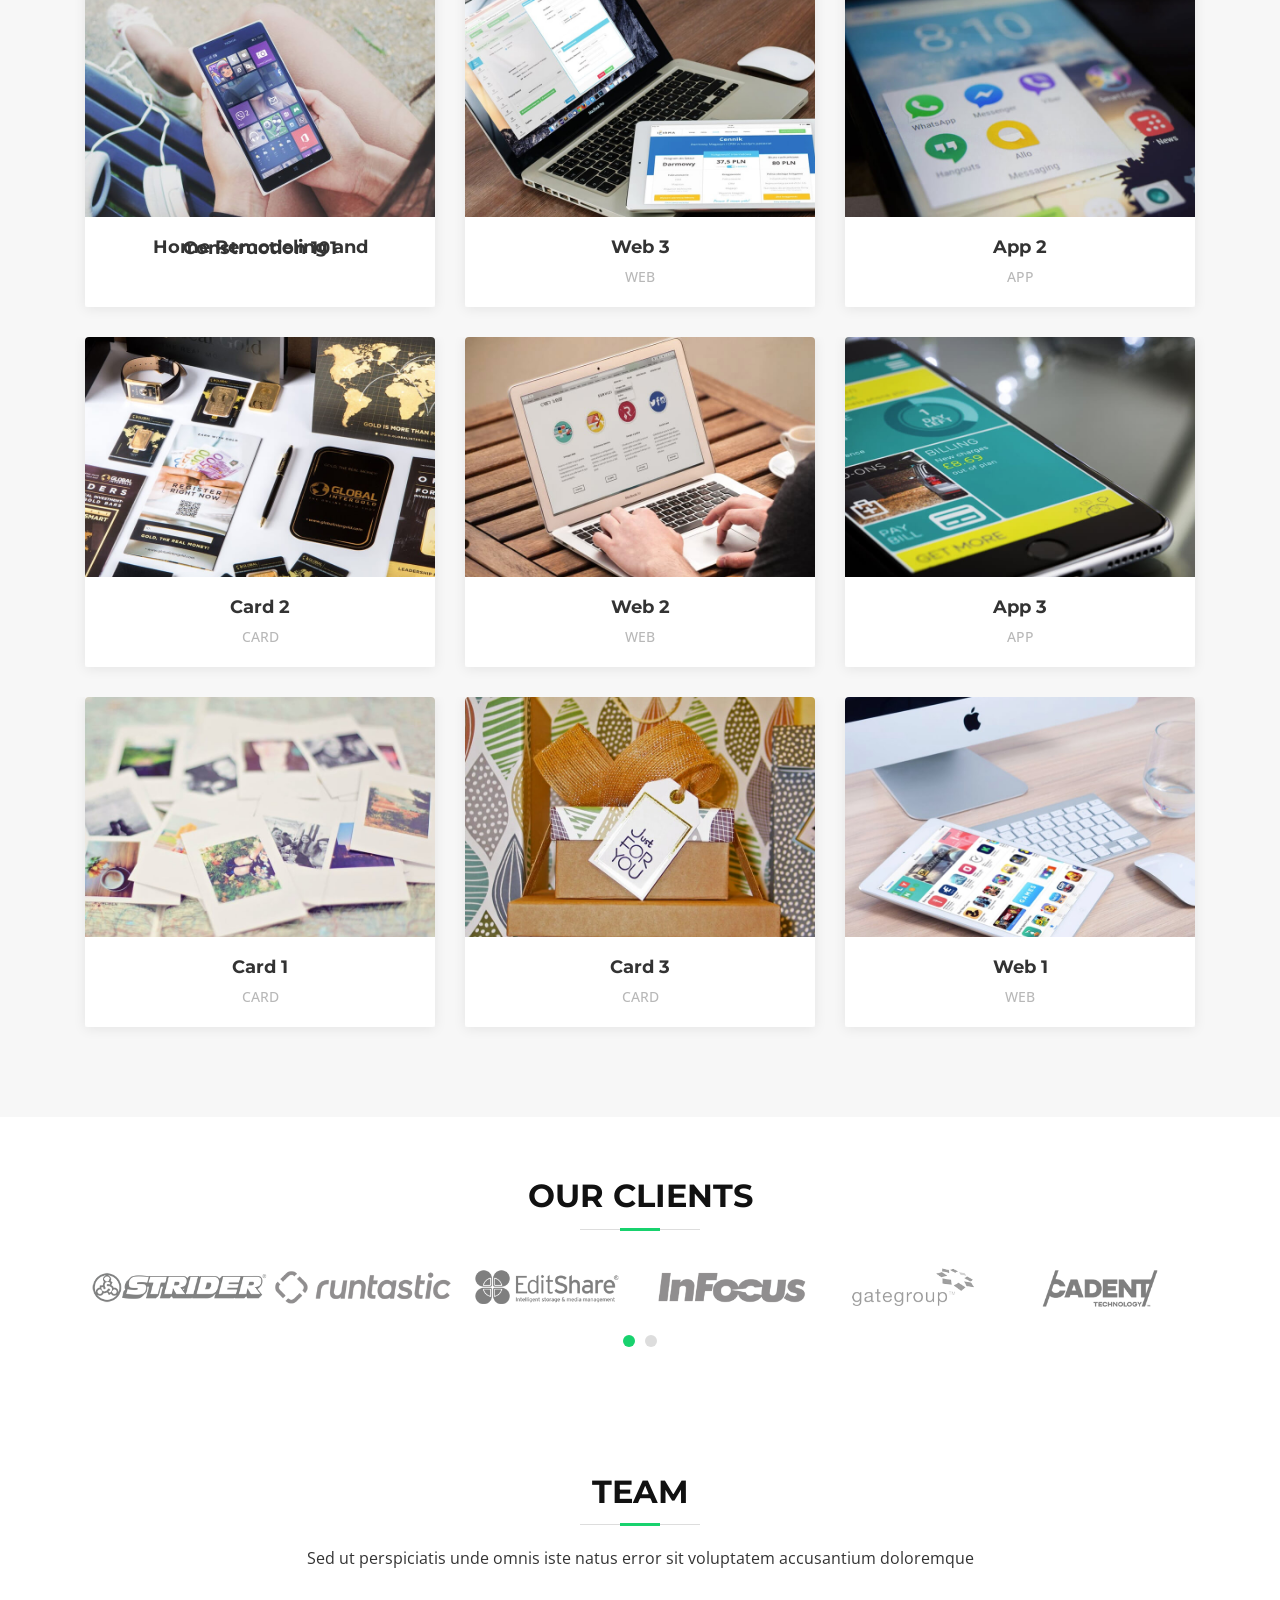
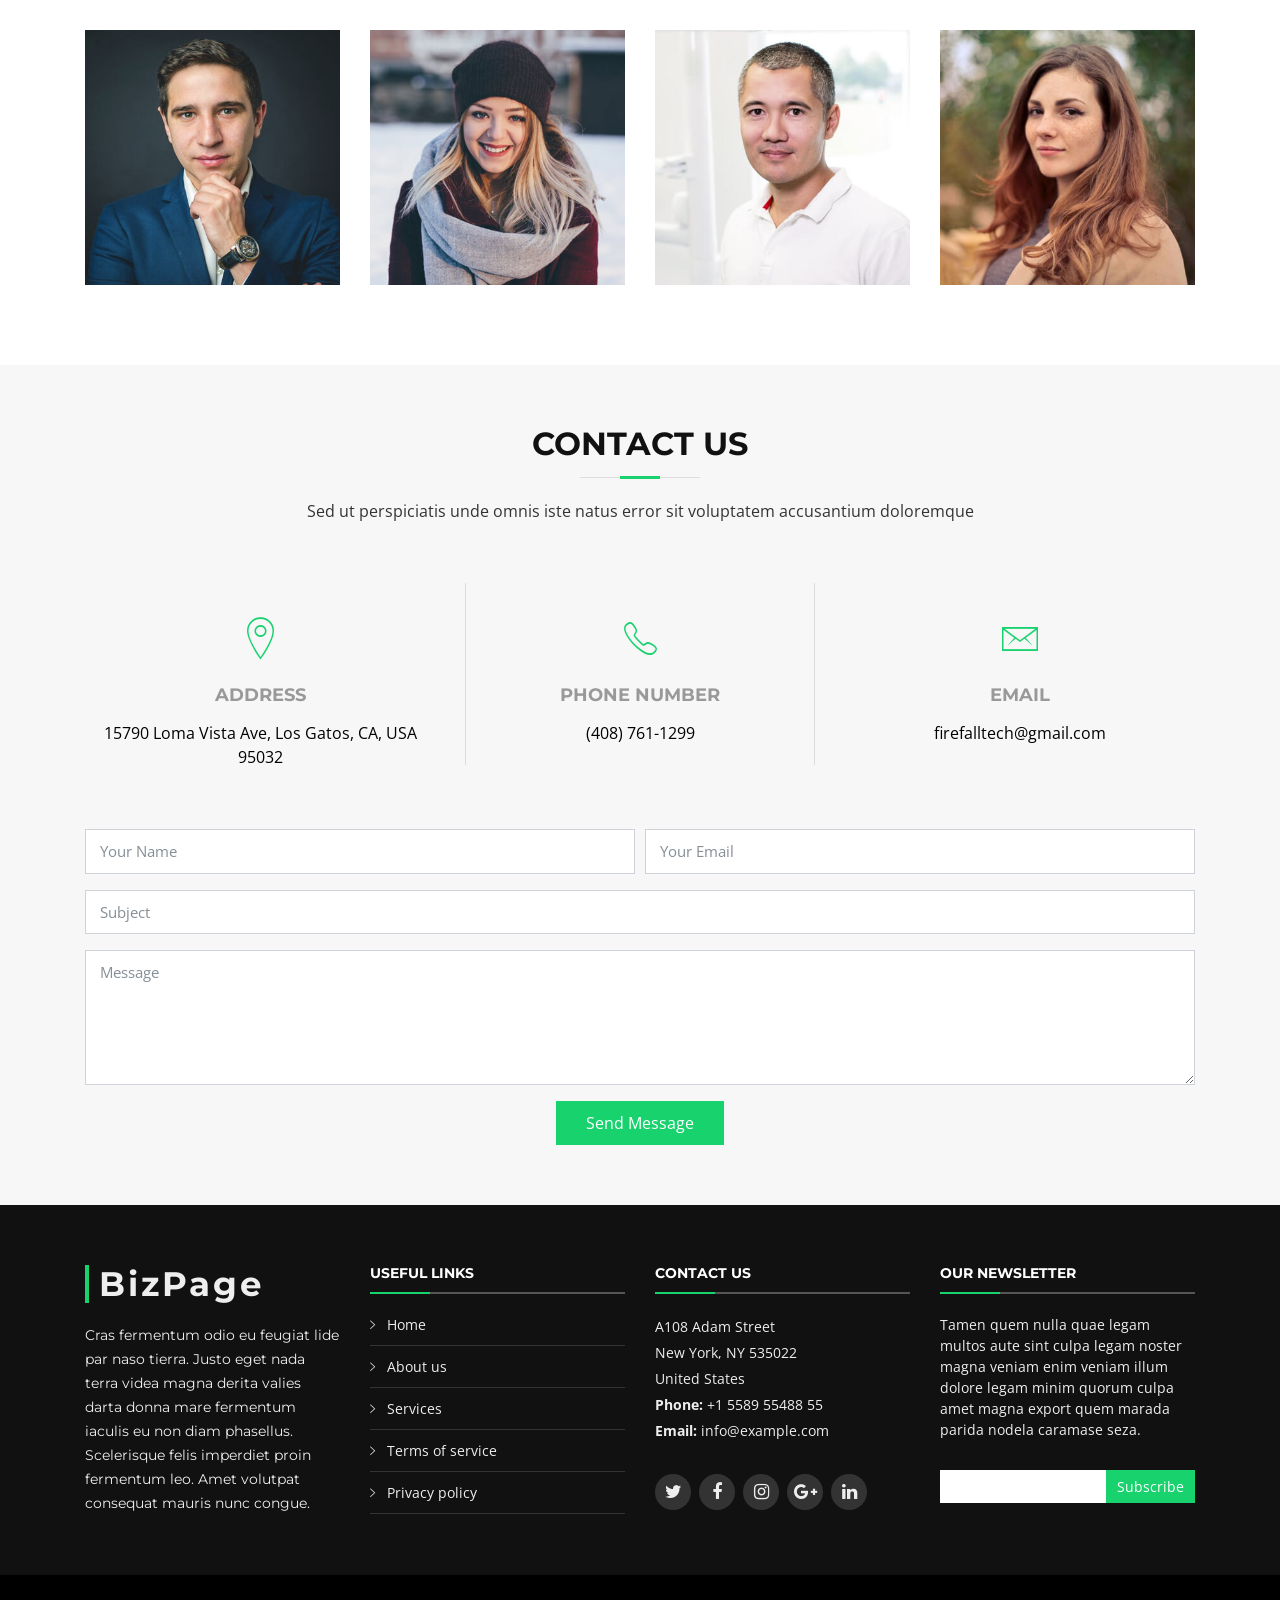
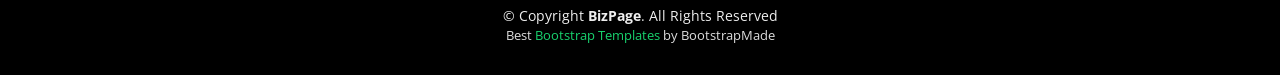
==== commit d04e0aa6: "update index/css" ====
--- a/bizpage-master/index.html
+++ b/bizpage-master/index.html
@@ -406,13 +406,13 @@
             <div class="portfolio-wrap">
               <figure>
                 <img src="img/portfolio/app1.jpg" class="img-fluid" alt="">
-                <a href="img/portfolio/app1.jpg" data-lightbox="portfolio" data-title="App 1" class="link-preview" title="Preview"><i class="ion ion-eye"></i></a>
-                <a href="#" class="link-details" title="More Details"><i class="ion ion-android-open"></i></a>
+                <--a href="img/portfolio/app1.jpg" data-lightbox="portfolio" data-title="App 1" class="link-preview" title="Preview"><i class="ion ion-eye"></i></a-->
+                <a href="https://jamespwagner.github.io/firefall_intro/story_html5.html" class="link-details" title="View" target="_blank"><i class="ion ion-eye"></i></a><!--i class="ion ion-android-open"></i></a-->
               </figure>
 
               <div class="portfolio-info">
-                <h4><a href="https://jamespwagner.github.io/firefall_intro/story_html5.html">Home Remodeling and Construction 101</a></h4>
-                <p>App</p>
+                <h4><a href="https://jamespwagner.github.io/firefall_intro/story_html5.html" target="_blank">Home Remodeling and Construction 101</a></h4>
+                <!--p>App</p-->
               </div>
             </div>
           </div>
